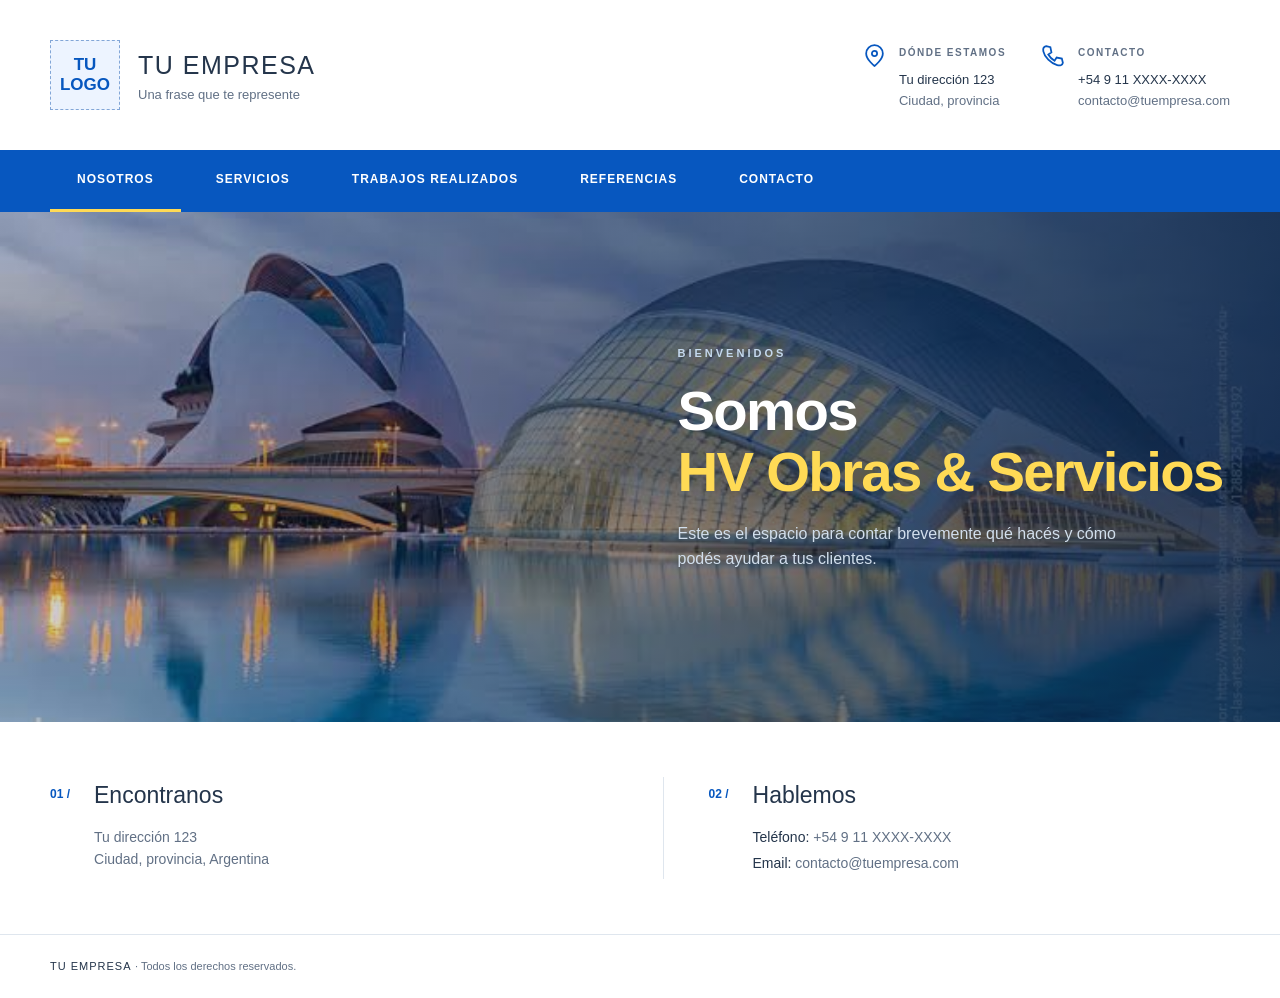
==== index.html @ d6c50a37 "Todos los html base, sin rellenar main" ====
<!DOCTYPE html>
<html lang="es">
<head>
  <meta charset="UTF-8">
  <meta name="viewport" content="width=device-width, initial-scale=1.0">
  <meta name="description" content="Conocé nuestra empresa y encontrá nuestros datos de contacto.">
  <title>HV Obras & Servicios</title>
  <link rel="stylesheet" href="styles.css">
</head>
<body>
  <a class="saltar" href="index.html">Ir al contenido</a>
  <header class="encabezado">
    <div class="contenedor encabezado-interior">
      <a class="marca" href="index.html" aria-label="Tu empresa, inicio">
        <!-- LOGO: reemplazá el siguiente span por:
        <img class="logo" src="imagenes/logo.png" alt="Nombre de tu empresa">
        -->
        <span class="logo-provisorio">TU<br>LOGO</span>
        <span class="marca-texto"><strong>TU EMPRESA</strong><span>Una frase que te represente</span></span>
      </a>

      <div class="datos-encabezado">
        <div class="dato">
          <svg class="icono" viewBox="0 0 24 24" fill="none" stroke="currentColor" stroke-width="1.7" aria-hidden="true"><path d="M20 10c0 6-8 12-8 12S4 16 4 10a8 8 0 1 1 16 0Z"/><circle cx="12" cy="10" r="2.5"/></svg>
          <!-- DIRECCIÓN: cambiá estos textos por tus datos. -->
          <div><span class="etiqueta">DÓNDE ESTAMOS</span><p>Tu dirección 123<br><span>Ciudad, provincia</span></p></div>
        </div>
        <div class="dato">
          <svg class="icono" viewBox="0 0 24 24" fill="none" stroke="currentColor" stroke-width="1.7" aria-hidden="true"><path d="m5 3 4 1 1 5-3 2a16 16 0 0 0 6 6l2-3 5 1 1 4c-1 5-9 2-14-3S0 4 5 3Z"/></svg>
          <!-- CONTACTO: textos provisorios; luego agregamos los enlaces reales. -->
          <div><span class="etiqueta">CONTACTO</span><p>+54 9 11 XXXX-XXXX<br><span>contacto@tuempresa.com</span></p></div>
        </div>
      </div>
    </div>
  </header>

  <nav class="navegacion" aria-label="Navegación principal">
  <div class="contenedor enlaces">
    <a href="index.html">Nosotros</a>
    <a href="servicios.html">Servicios</a>
    <a href="trabajos.html">Trabajos Realizados</a>
    <a href="referencias.html">Referencias</a>
    <a href="contacto.html">Contacto</a>
  </div>
</nav>

  <main>
    <!-- IMAGEN PRINCIPAL: se coloca desde .portada en styles.css. -->
    <section class="portada" id="inicio" aria-labelledby="titulo-principal">
      <div class="contenedor portada-interior">
        <div class="espacio-imagen" aria-label="Espacio reservado para la imagen principal">
          <svg viewBox="0 0 48 48" fill="none" stroke="currentColor" stroke-width="1.5" aria-hidden="true"><rect x="5" y="7" width="38" height="34" rx="3"/><circle cx="16" cy="18" r="4"/><path d="m6 35 12-11 9 8 7-7 9 10"/></svg>
          <span> <img src="../images/portada.jpg" alt="Imagen principal"></span>
        </div>
        <div class="presentacion">
          <p class="sobretitulo">BIENVENIDOS</p>
          <h1>Somos <span>HV Obras & Servicios</span></h1>
          <p>Este es el espacio para contar brevemente qué hacés y cómo podés ayudar a tus clientes.</p>
          
        </div>
      </div>
    </section>

    <section class="informacion contenedor" aria-label="Ubicación y contacto">
      <div class="bloque" id="ubicacion">
        <span class="numero" aria-hidden="true">01 /</span>
        <div><h2>Encontranos</h2><p>Tu dirección 123<br>Ciudad, provincia, Argentina</p></div>
      </div>
      <div class="bloque" id="contacto">
        <span class="numero" aria-hidden="true">02 /</span>
        <div><h2>Hablemos</h2><address><p><strong>Teléfono:</strong> +54 9 11 XXXX-XXXX</p><p><strong>Email:</strong> contacto@tuempresa.com</p></address></div>
      </div>
    </section>
  </main>
  <footer><div class="contenedor">TU EMPRESA <span>· Todos los derechos reservados.</span></div></footer>
</body>
</html>
---- styles.css ----
/* COLORES: podés cambiar la paleta desde estas variables. */
:root {
  --azul: #0757bf;
  --azul-oscuro: #10335c;
  --amarillo: #ffda55;
  --texto: #24354b;
  --secundario: #617085;
  --borde: #dfe6ee;
}
* { box-sizing: border-box; }
html { scroll-behavior: smooth; scroll-padding-top: 24px; }
body { margin: 0; font-family: Arial, Helvetica, sans-serif; color: var(--texto); background: #fff; line-height: 1.6; }
a { color: inherit; }
img { display: block; max-width: 100%; }
.contenedor { width: min(1180px, calc(100% - 64px)); margin-inline: auto; }
.saltar { position: absolute; left: 16px; top: -100px; z-index: 5; background: white; padding: 12px; }
.saltar:focus { top: 10px; }
a:focus-visible { outline: 3px solid #e8a900; outline-offset: 5px; }
.encabezado-interior { min-height: 150px; display: flex; align-items: center; justify-content: space-between; gap: 36px; padding-block: 28px; }
.marca { display: flex; align-items: center; gap: 18px; text-decoration: none; flex-shrink: 0; }
.logo-provisorio { display: grid; place-content: center; width: 70px; height: 70px; background: #edf4ff; border: 1px dashed #82a6d7; color: var(--azul); font-size: 17px; font-weight: 700; line-height: 1.15; text-align: center; }
.logo { width: 90px; max-height: 90px; object-fit: contain; }
.marca-texto { display: flex; flex-direction: column; }
.marca-texto strong { font-size: 25px; font-weight: 500; letter-spacing: 1.5px; }
.marca-texto > span { color: var(--secundario); font-size: 13px; }
.datos-encabezado { display: flex; gap: 35px; }
.dato { display: flex; gap: 12px; align-items: flex-start; }
.icono { width: 25px; height: 25px; flex-shrink: 0; color: var(--azul); margin-top: 5px; }
.etiqueta { font-size: 10px; font-weight: 700; letter-spacing: 1.5px; color: var(--secundario); }
.dato p { margin: 6px 0 0; font-size: 13px; }
.dato p span { color: var(--secundario); }
.navegacion { background: var(--azul); color: #fff; }
.enlaces { display: flex; gap: 8px; }
.enlaces a { padding: 20px 27px; text-decoration: none; text-transform: uppercase; font-weight: 700; letter-spacing: 1px; font-size: 12px; border-bottom: 3px solid transparent; }
.enlaces a:first-child { border-bottom-color: var(--amarillo); }
.enlaces a:hover { background: #ffffff15; border-bottom-color: var(--amarillo); }

/* IMAGEN PRINCIPAL:
   1. Creá una carpeta "imagenes" junto al HTML y al CSS.
   2. Guardá tu foto como "principal.jpg" dentro de esa carpeta.
   3. Reemplazá "background-image: none;" por:
      background-image: linear-gradient(90deg, rgba(10,35,66,.15), rgba(10,35,66,.82)), url("imagenes/principal.jpg");
   4. Cambiá display: flex por display: none en .espacio-imagen.
*/
.portada {
  background-color: #143e6b;
  background-image:
    linear-gradient(
      90deg,
      rgba(10, 35, 66, 0.15),
      rgba(10, 35, 66, 0.82)
    ),
    url("./imagenes/principal.jpg");
  background-size: cover;
  background-position: center;
  background-repeat: no-repeat;
  color: #fff;
}
.portada-interior { min-height: 510px; display: grid; grid-template-columns: 1fr 1fr; align-items: center; gap: 75px; padding-block: 65px; }
.espacio-imagen { display: none; }
.espacio-imagen svg { width: 60px; height: 60px; }
.presentacion { grid-column: 2; }
.sobretitulo { color: #c5d9ee; letter-spacing: 3px; font-size: 11px; font-weight: 700; }
h1 { margin: 18px 0; font-size: clamp(36px, 4.4vw, 60px); line-height: 1.08; letter-spacing: -1.7px; font-weight: 700; }
h1 span { display: block; color: var(--amarillo); }
.presentacion > p:not(.sobretitulo) { color: #d2dfed; font-size: 16px; max-width: 440px; margin-bottom: 28px; }
.boton { display: inline-flex; align-items: center; gap: 30px; padding: 13px 23px; background: var(--amarillo); color: #173452; font-weight: 700; font-size: 13px; text-decoration: none; }
.boton:hover { background: #ffe78f; }
.boton span { font-size: 22px; line-height: 1; }
.informacion { display: grid; grid-template-columns: 1fr 1fr; padding-block: 55px; gap: 45px; }
.bloque { display: flex; gap: 24px; min-width: 0; }
.bloque + .bloque { border-left: 1px solid var(--borde); padding-left: 45px; }
.numero { color: var(--azul); font-size: 12px; font-weight: 700; padding-top: 8px; }
h2 { margin: 0 0 12px; font-size: 23px; font-weight: 500; }
.bloque p { color: var(--secundario); font-size: 14px; margin: 4px 0; overflow-wrap: anywhere; }
address { font-style: normal; }
address strong { color: var(--texto); font-weight: 500; }
footer { border-top: 1px solid var(--borde); padding: 23px 0; font-size: 11px; letter-spacing: 1px; }
footer span { color: var(--secundario); letter-spacing: 0; }

/* TABLET */
@media (max-width: 1000px) {
  .encabezado-interior { flex-wrap: wrap; gap: 25px; }
  .datos-encabezado { flex-wrap: wrap; gap: 25px; }
  .portada-interior { gap: 35px; }
  .marca-texto strong { font-size: 23px; }
}
/* CELULAR */
@media (max-width: 640px) {
  .contenedor { width: calc(100% - 36px); }
  .encabezado-interior { padding-block: 24px; }
  .marca { gap: 13px; }
  .logo-provisorio { width: 60px; height: 60px; }
  .marca-texto strong { font-size: 21px; }
  .marca-texto > span { font-size: 12px; }
  .datos-encabezado { flex-direction: column; gap: 17px; width: 100%; padding-top: 20px; border-top: 1px solid var(--borde); }
  .enlaces { justify-content: space-between; gap: 0; }
  .enlaces a { padding: 18px 9px; font-size: 11px; }
  .portada-interior { min-height: 0; grid-template-columns: 1fr; gap: 30px; padding-block: 36px; }
  .espacio-imagen { min-height: 185px; }
  .presentacion { grid-column: 1; }
  h1 { font-size: 44px; }
  .informacion { grid-template-columns: 1fr; gap: 28px; padding-block: 35px; }
  .bloque + .bloque { border-left: 0; border-top: 1px solid var(--borde); padding-left: 0; padding-top: 28px; }
  footer span { display: block; }
}
@media (prefers-reduced-motion: reduce) { html { scroll-behavior: auto; } }
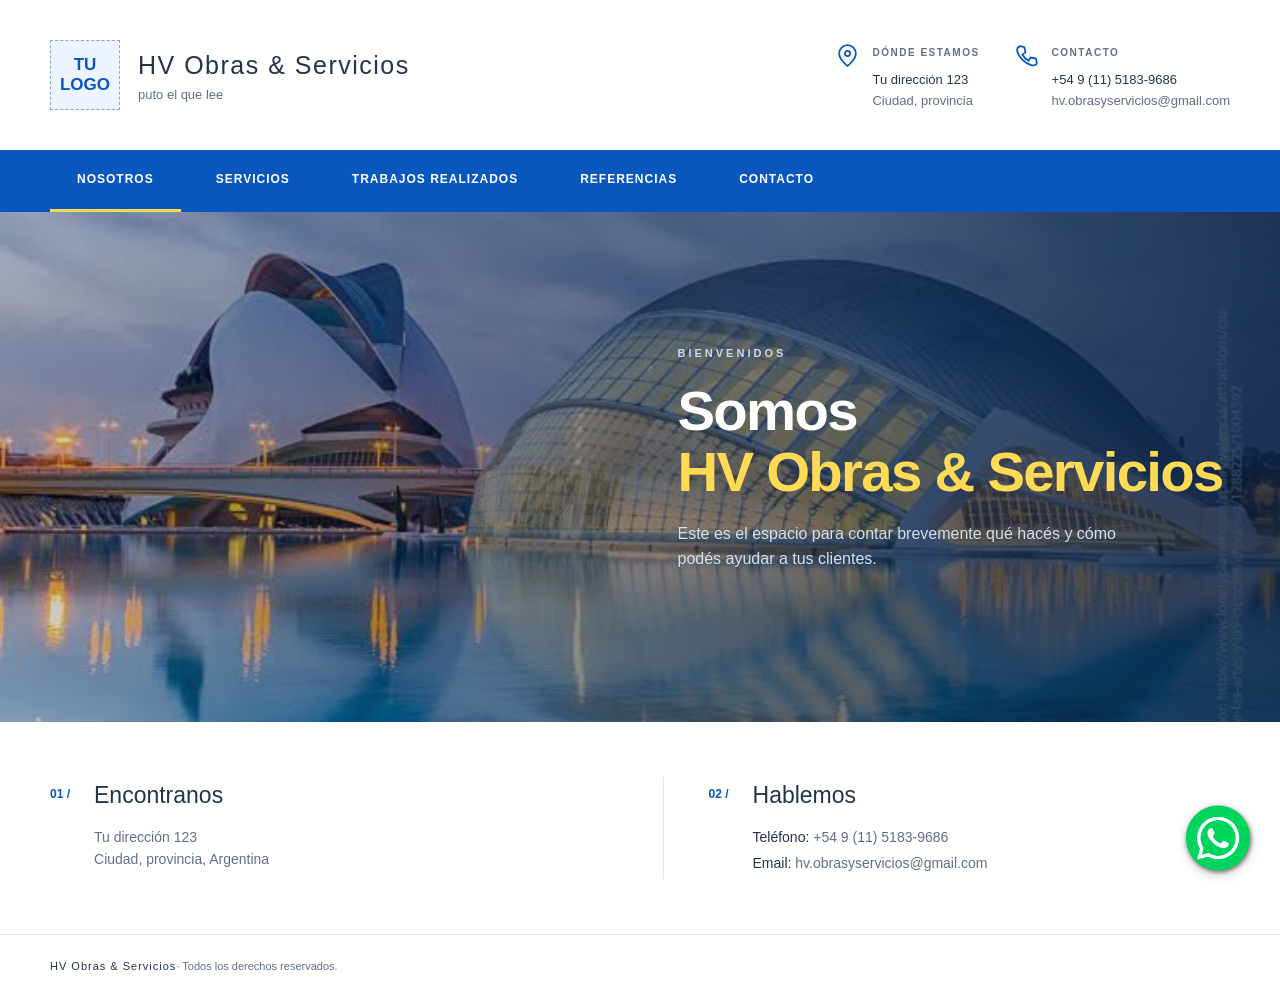
==== commit 141c1d50: "Actualizados los html con datos, y botón de wpp" ====
--- a/index.html
+++ b/index.html
@@ -7,6 +7,21 @@
   <title>HV Obras & Servicios</title>
   <link rel="stylesheet" href="styles.css">
 </head>
+<!-- Botón flotante de WhatsApp -->
+<a
+  class="boton-whatsapp"
+  href="https://wa.me/5491151839686"
+  target="_blank"
+  rel="noopener noreferrer"
+  aria-label="Contactanos por WhatsApp"
+>
+  <img
+    src="imagenes/wpp.png"
+    alt=""
+    width="52"
+    height="52"
+  >
+</a>
 <body>
   <a class="saltar" href="index.html">Ir al contenido</a>
   <header class="encabezado">
@@ -16,7 +31,7 @@
         <img class="logo" src="imagenes/logo.png" alt="Nombre de tu empresa">
         -->
         <span class="logo-provisorio">TU<br>LOGO</span>
-        <span class="marca-texto"><strong>TU EMPRESA</strong><span>Una frase que te represente</span></span>
+        <span class="marca-texto"><strong>HV Obras & Servicios</strong><span>puto el que lee</span></span>
       </a>
 
       <div class="datos-encabezado">
@@ -28,7 +43,7 @@
         <div class="dato">
           <svg class="icono" viewBox="0 0 24 24" fill="none" stroke="currentColor" stroke-width="1.7" aria-hidden="true"><path d="m5 3 4 1 1 5-3 2a16 16 0 0 0 6 6l2-3 5 1 1 4c-1 5-9 2-14-3S0 4 5 3Z"/></svg>
           <!-- CONTACTO: textos provisorios; luego agregamos los enlaces reales. -->
-          <div><span class="etiqueta">CONTACTO</span><p>+54 9 11 XXXX-XXXX<br><span>contacto@tuempresa.com</span></p></div>
+          <div><span class="etiqueta">CONTACTO</span><p>+54 9 (11) 5183-9686<br><span>hv.obrasyservicios@gmail.com</span></p></div>
         </div>
       </div>
     </div>
@@ -36,7 +51,7 @@
 
   <nav class="navegacion" aria-label="Navegación principal">
   <div class="contenedor enlaces">
-    <a href="index.html">Nosotros</a>
+    <a href="index.html" aria-current="page">Nosotros</a>
     <a href="servicios.html">Servicios</a>
     <a href="trabajos.html">Trabajos Realizados</a>
     <a href="referencias.html">Referencias</a>
@@ -68,10 +83,10 @@
       </div>
       <div class="bloque" id="contacto">
         <span class="numero" aria-hidden="true">02 /</span>
-        <div><h2>Hablemos</h2><address><p><strong>Teléfono:</strong> +54 9 11 XXXX-XXXX</p><p><strong>Email:</strong> contacto@tuempresa.com</p></address></div>
+        <div><h2>Hablemos</h2><address><p><strong>Teléfono:</strong> +54 9 (11) 5183-9686</p><p><strong>Email:</strong> hv.obrasyservicios@gmail.com</p></address></div>
       </div>
     </section>
   </main>
-  <footer><div class="contenedor">TU EMPRESA <span>· Todos los derechos reservados.</span></div></footer>
+  <footer><div class="contenedor">HV Obras & Servicios<span>· Todos los derechos reservados.</span></div></footer>
 </body>
 </html>
--- a/styles.css
+++ b/styles.css
@@ -32,7 +32,9 @@
 .navegacion { background: var(--azul); color: #fff; }
 .enlaces { display: flex; gap: 8px; }
 .enlaces a { padding: 20px 27px; text-decoration: none; text-transform: uppercase; font-weight: 700; letter-spacing: 1px; font-size: 12px; border-bottom: 3px solid transparent; }
-.enlaces a:first-child { border-bottom-color: var(--amarillo); }
+.enlaces a[aria-current="page"] {
+  border-bottom-color: var(--amarillo);
+}
 .enlaces a:hover { background: #ffffff15; border-bottom-color: var(--amarillo); }
 
 /* IMAGEN PRINCIPAL:
@@ -105,3 +107,63 @@
   footer span { display: block; }
 }
 @media (prefers-reduced-motion: reduce) { html { scroll-behavior: auto; } }
+
+/* WHATSAPP: posición fija en todas las páginas */
+.boton-whatsapp {
+  position: fixed;
+  right: 22px;
+  bottom: 22px;
+  right: calc(22px + env(safe-area-inset-right, 0px));
+  bottom: calc(22px + env(safe-area-inset-bottom, 0px));
+  z-index: 1000;
+
+  display: flex;
+  align-items: center;
+  justify-content: center;
+
+  width: 80px;
+  height: 80px;
+  border-radius: 50%;
+  text-decoration: none;
+
+  transition: transform 0.2s ease;
+}
+
+.boton-whatsapp img {
+  display: block;
+  width: 100%;
+  height: 100%;
+  object-fit: contain;
+  filter: drop-shadow(0 3px 5px rgba(0, 0, 0, 0.22));
+}
+
+/* Efecto solo en dispositivos con mouse */
+@media (hover: hover) {
+  .boton-whatsapp:hover {
+    transform: translateY(-3px);
+  }
+}
+
+.boton-whatsapp:focus-visible {
+  outline: 3px solid #0757bf;
+  outline-offset: 5px;
+}
+
+/* Celular */
+@media (max-width: 640px) {
+  .boton-whatsapp {
+    width: 60px;
+    height: 60px;
+
+    right: 16px;
+    bottom: 16px;
+    right: calc(16px + env(safe-area-inset-right, 0px));
+    bottom: calc(16px + env(safe-area-inset-bottom, 0px));
+  }
+}
+
+@media (prefers-reduced-motion: reduce) {
+  .boton-whatsapp {
+    transition: none;
+  }
+}
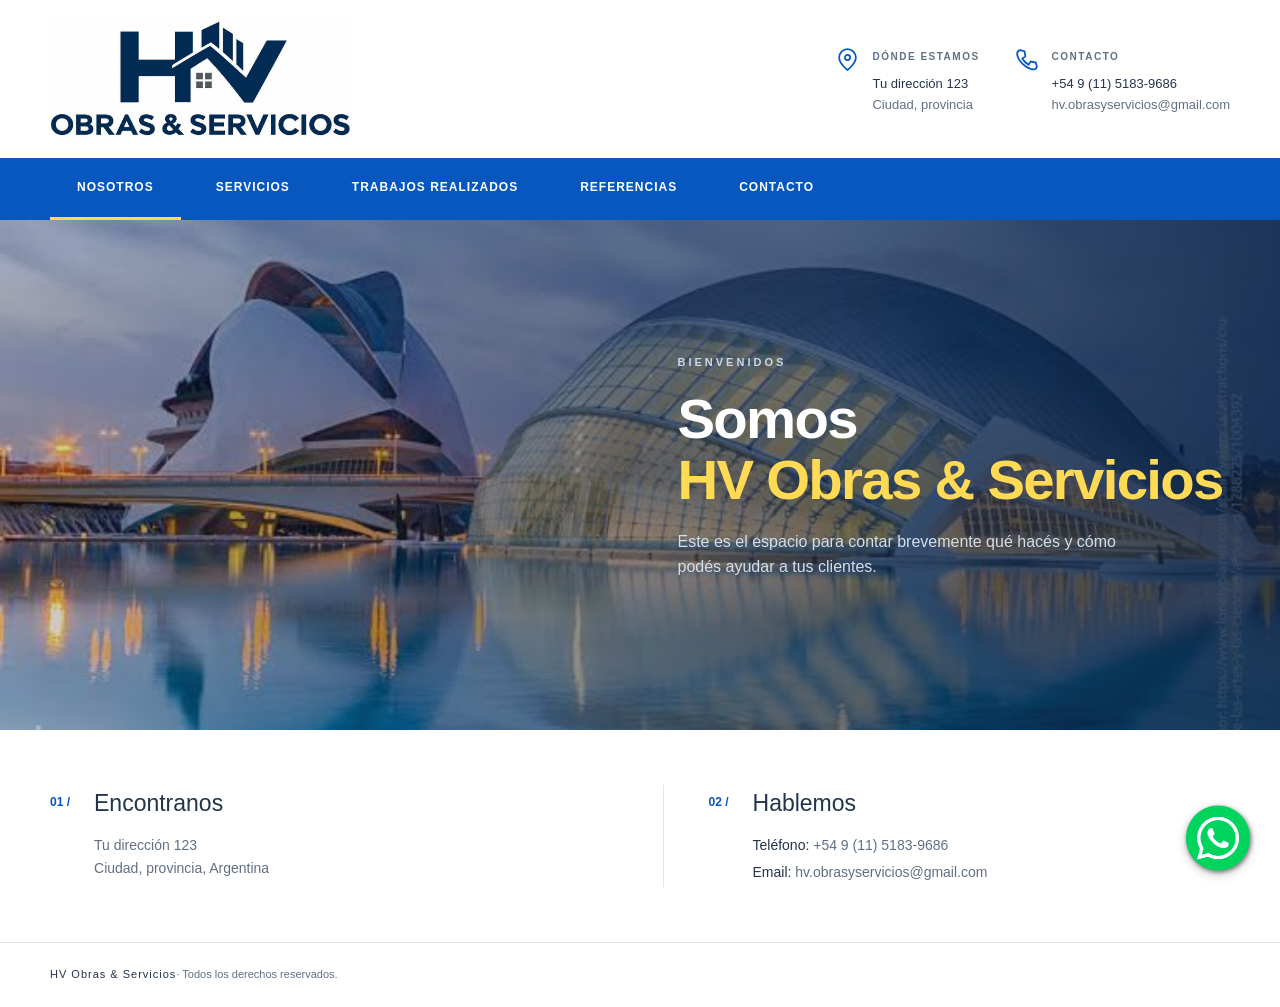
==== commit 6e96c4cd: "Modificado el logo, siguiente: relleno índices" ====
--- a/index.html
+++ b/index.html
@@ -7,7 +7,9 @@
   <title>HV Obras & Servicios</title>
   <link rel="stylesheet" href="styles.css">
 </head>
-<!-- Botón flotante de WhatsApp -->
+
+<body>
+  <!-- Botón flotante de WhatsApp -->
 <a
   class="boton-whatsapp"
   href="https://wa.me/5491151839686"
@@ -22,16 +24,12 @@
     height="52"
   >
 </a>
-<body>
   <a class="saltar" href="index.html">Ir al contenido</a>
   <header class="encabezado">
     <div class="contenedor encabezado-interior">
       <a class="marca" href="index.html" aria-label="Tu empresa, inicio">
-        <!-- LOGO: reemplazá el siguiente span por:
+        
         <img class="logo" src="imagenes/logo.png" alt="Nombre de tu empresa">
-        -->
-        <span class="logo-provisorio">TU<br>LOGO</span>
-        <span class="marca-texto"><strong>HV Obras & Servicios</strong><span>puto el que lee</span></span>
       </a>
 
       <div class="datos-encabezado">
--- a/styles.css
+++ b/styles.css
@@ -16,10 +16,23 @@
 .saltar { position: absolute; left: 16px; top: -100px; z-index: 5; background: white; padding: 12px; }
 .saltar:focus { top: 10px; }
 a:focus-visible { outline: 3px solid #e8a900; outline-offset: 5px; }
-.encabezado-interior { min-height: 150px; display: flex; align-items: center; justify-content: space-between; gap: 36px; padding-block: 28px; }
+.encabezado-interior {
+  display: flex;
+  align-items: center;
+  justify-content: space-between;
+  gap: 36px;
+  min-height: 0;
+  padding-block: 20px;
+}
 .marca { display: flex; align-items: center; gap: 18px; text-decoration: none; flex-shrink: 0; }
 .logo-provisorio { display: grid; place-content: center; width: 70px; height: 70px; background: #edf4ff; border: 1px dashed #82a6d7; color: var(--azul); font-size: 17px; font-weight: 700; line-height: 1.15; text-align: center; }
-.logo { width: 90px; max-height: 90px; object-fit: contain; }
+.logo {
+  display: block;
+  width: 300px;
+  max-width: 100%;
+  height: auto;
+  max-height: none;
+}
 .marca-texto { display: flex; flex-direction: column; }
 .marca-texto strong { font-size: 25px; font-weight: 500; letter-spacing: 1.5px; }
 .marca-texto > span { color: var(--secundario); font-size: 13px; }
@@ -90,12 +103,30 @@
 /* CELULAR */
 @media (max-width: 640px) {
   .contenedor { width: calc(100% - 36px); }
-  .encabezado-interior { padding-block: 24px; }
-  .marca { gap: 13px; }
-  .logo-provisorio { width: 60px; height: 60px; }
+  .encabezado-interior {
+  flex-direction: column;
+  align-items: stretch;
+  gap: 12px;
+  padding-block: 6px 14px;
+}
+
+.marca {
+  align-self: center;
+  max-width: 100%;
+}
+
+.logo {
+  width: 220px;
+}
   .marca-texto strong { font-size: 21px; }
   .marca-texto > span { font-size: 12px; }
-  .datos-encabezado { flex-direction: column; gap: 17px; width: 100%; padding-top: 20px; border-top: 1px solid var(--borde); }
+  .datos-encabezado {
+  flex-direction: column;
+  gap: 12px;
+  width: 100%;
+  padding-top: 12px;
+  border-top: 1px solid var(--borde);
+}
   .enlaces { justify-content: space-between; gap: 0; }
   .enlaces a { padding: 18px 9px; font-size: 11px; }
   .portada-interior { min-height: 0; grid-template-columns: 1fr; gap: 30px; padding-block: 36px; }
@@ -167,3 +198,59 @@
     transition: none;
   }
 }
+
+/* Ajustes para celular */
+@media (max-width: 640px) {
+  .encabezado-interior,
+  .datos-encabezado,
+  .marca {
+    min-width: 0;
+    max-width: 100%;
+  }
+
+  .marca {
+    flex-shrink: 1;
+  }
+
+  .marca-texto,
+  .dato > div {
+    min-width: 0;
+    overflow-wrap: anywhere;
+  }
+
+  /* Las cinco opciones se acomodan en varias filas */
+  .navegacion .enlaces {
+    display: flex;
+    flex-wrap: wrap;
+    justify-content: center;
+    gap: 0;
+  }
+
+  .navegacion .enlaces a {
+    padding: 14px 12px;
+    white-space: normal;
+    text-align: center;
+    max-width: 100%;
+  }
+
+  .portada-interior {
+    grid-template-columns: minmax(0, 1fr);
+  }
+
+  .presentacion {
+    min-width: 0;
+    overflow-wrap: anywhere;
+  }
+
+  /* WhatsApp fijo dentro de la pantalla */
+  .boton-whatsapp {
+    position: fixed;
+    left: auto;
+    top: auto;
+    right: 16px;
+    bottom: 16px;
+    width: 54px;
+    height: 54px;
+    z-index: 1000;
+  }
+}
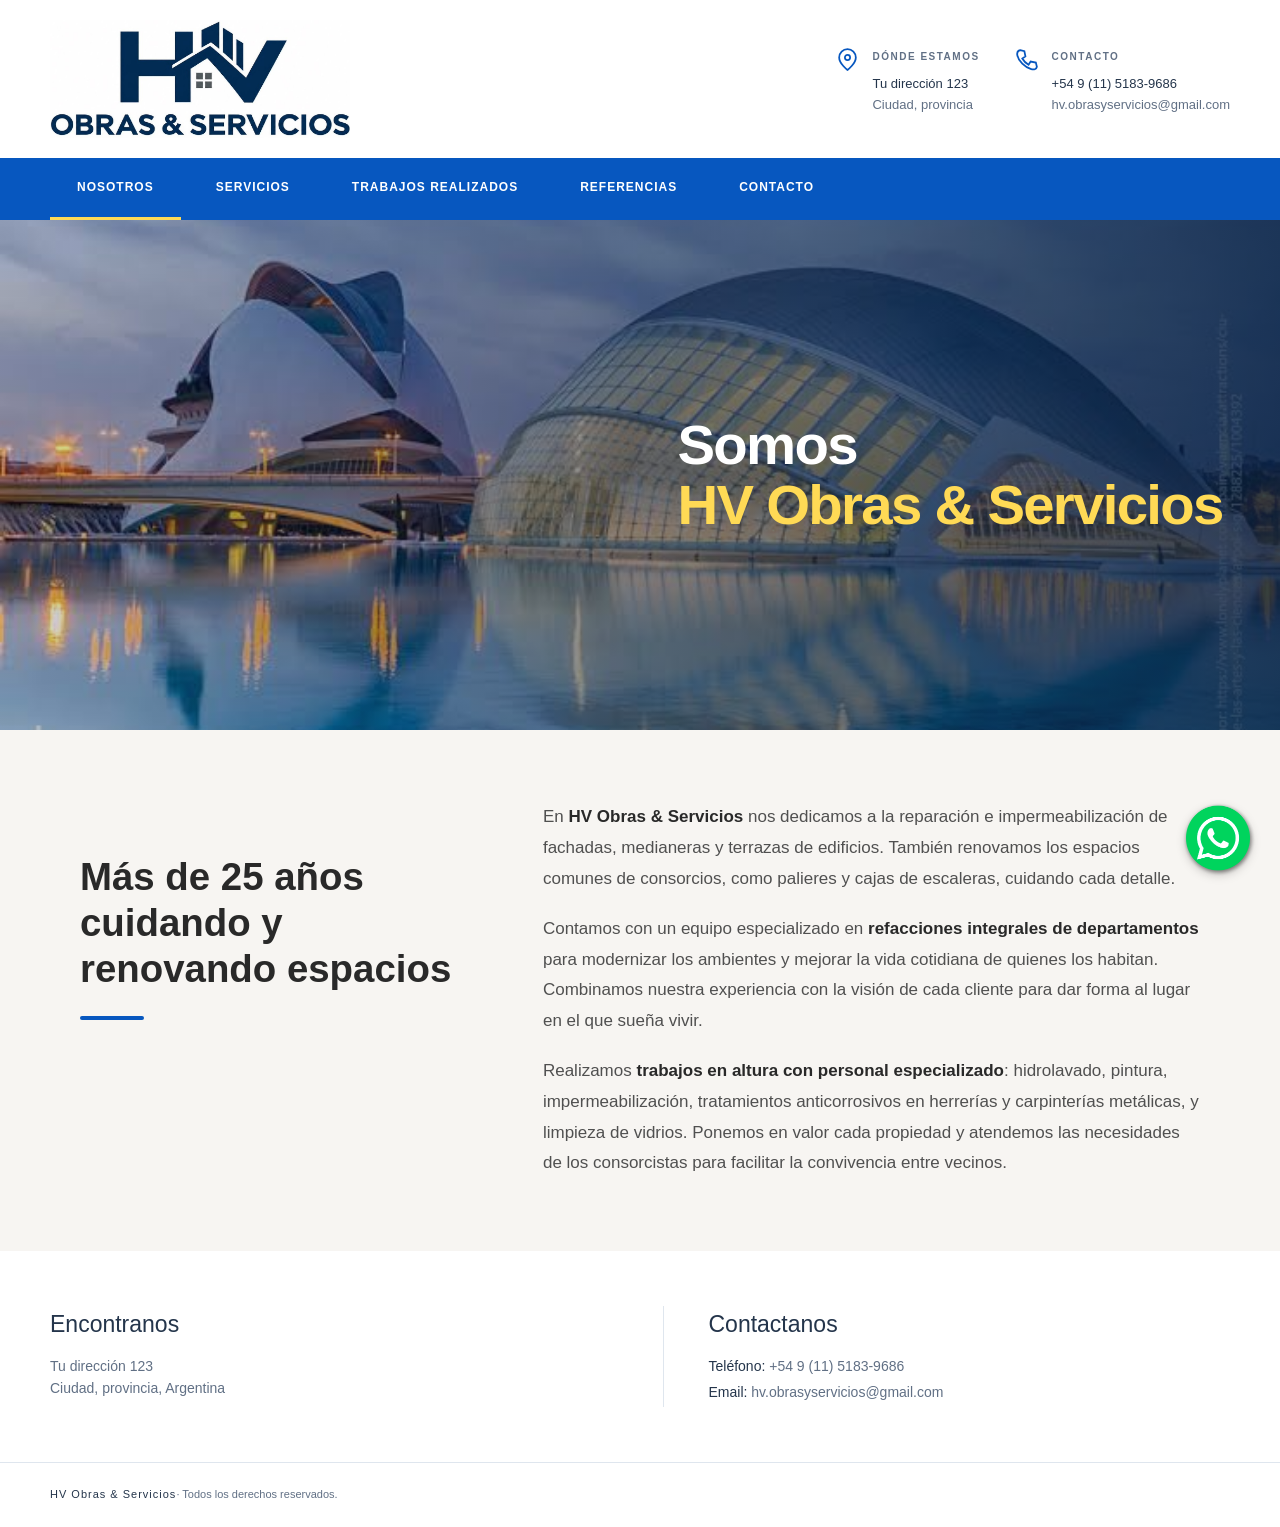
==== commit 28ab091e: "Indices completos, siguiente: crear mail para configurar php" ====
--- a/index.html
+++ b/index.html
@@ -66,24 +66,67 @@
           <span> <img src="../images/portada.jpg" alt="Imagen principal"></span>
         </div>
         <div class="presentacion">
-          <p class="sobretitulo">BIENVENIDOS</p>
+          
           <h1>Somos <span>HV Obras & Servicios</span></h1>
-          <p>Este es el espacio para contar brevemente qué hacés y cómo podés ayudar a tus clientes.</p>
+          
           
         </div>
       </div>
     </section>
+    <section class="hv-presentacion" aria-labelledby="hv-presentacion-titulo">
+  <div class="hv-presentacion-contenedor">
+
+    <div class="hv-presentacion-encabezado">
+      <br> <br>
+
+      <h2 id="hv-presentacion-titulo">
+        Más de 25 años cuidando y renovando espacios
+      </h2>
+
+      <div class="hv-presentacion-linea" aria-hidden="true"></div>
+    </div>
+
+    <div class="hv-presentacion-texto">
+      <p>
+        En <strong>HV Obras &amp; Servicios</strong> nos dedicamos a la
+        reparación e impermeabilización de fachadas, medianeras y
+        terrazas de edificios. También renovamos los espacios comunes
+        de consorcios, como palieres y cajas de escaleras, cuidando
+        cada detalle.
+      </p>
+
+      <p>
+        Contamos con un equipo especializado en
+        <strong>refacciones integrales de departamentos</strong> para
+        modernizar los ambientes y mejorar la vida cotidiana de quienes
+        los habitan. Combinamos nuestra experiencia con la visión de
+        cada cliente para dar forma al lugar en el que sueña vivir.
+      </p>
+
+      <p>
+        Realizamos <strong>trabajos en altura con personal especializado</strong>:
+        hidrolavado, pintura, impermeabilización, tratamientos
+        anticorrosivos en herrerías y carpinterías metálicas, y limpieza
+        de vidrios. Ponemos en valor cada propiedad y atendemos las
+        necesidades de los consorcistas para facilitar la convivencia
+        entre vecinos.
+      </p>
+    </div>
+
+  </div>
+</section>
 
     <section class="informacion contenedor" aria-label="Ubicación y contacto">
       <div class="bloque" id="ubicacion">
-        <span class="numero" aria-hidden="true">01 /</span>
+        
         <div><h2>Encontranos</h2><p>Tu dirección 123<br>Ciudad, provincia, Argentina</p></div>
       </div>
       <div class="bloque" id="contacto">
-        <span class="numero" aria-hidden="true">02 /</span>
-        <div><h2>Hablemos</h2><address><p><strong>Teléfono:</strong> +54 9 (11) 5183-9686</p><p><strong>Email:</strong> hv.obrasyservicios@gmail.com</p></address></div>
+        
+        <div><h2>Contactanos</h2><address><p><strong>Teléfono:</strong> +54 9 (11) 5183-9686</p><p><strong>Email:</strong> hv.obrasyservicios@gmail.com</p></address></div>
       </div>
     </section>
+    
   </main>
   <footer><div class="contenedor">HV Obras & Servicios<span>· Todos los derechos reservados.</span></div></footer>
 </body>
--- a/styles.css
+++ b/styles.css
@@ -75,7 +75,6 @@
 .espacio-imagen { display: none; }
 .espacio-imagen svg { width: 60px; height: 60px; }
 .presentacion { grid-column: 2; }
-.sobretitulo { color: #c5d9ee; letter-spacing: 3px; font-size: 11px; font-weight: 700; }
 h1 { margin: 18px 0; font-size: clamp(36px, 4.4vw, 60px); line-height: 1.08; letter-spacing: -1.7px; font-weight: 700; }
 h1 span { display: block; color: var(--amarillo); }
 .presentacion > p:not(.sobretitulo) { color: #d2dfed; font-size: 16px; max-width: 440px; margin-bottom: 28px; }
@@ -253,4 +252,607 @@
     height: 54px;
     z-index: 1000;
   }
+}
+/* Presentación de HV Obras & Servicios */
+.hv-presentacion {
+  --hv-acento: #0757bf;
+  padding: 72px 24px;
+  background-color: #f7f5f2;
+  color: #292929;
+}
+
+.hv-presentacion,
+.hv-presentacion * {
+  box-sizing: border-box;
+}
+
+.hv-presentacion-contenedor {
+  width: 100%;
+  max-width: 1120px;
+  margin: 0 auto;
+  display: grid;
+  grid-template-columns: minmax(0, 0.85fr) minmax(0, 1.4fr);
+  gap: 64px;
+  align-items: start;
+}
+
+.hv-presentacion-etiqueta {
+  display: block;
+  margin-bottom: 16px;
+  color: var(--hv-acento);
+  font-size: 13px;
+  font-weight: 700;
+  letter-spacing: 2px;
+}
+
+.hv-presentacion-encabezado h2 {
+  margin: 0;
+  color: #292929;
+  font-size: clamp(28px, 3vw, 40px);
+  font-weight: 700;
+  line-height: 1.2;
+  text-align: left;
+}
+
+.hv-presentacion-linea {
+  width: 64px;
+  height: 4px;
+  margin-top: 24px;
+  border-radius: 4px;
+  background-color: var(--hv-acento);
+}
+
+.hv-presentacion-texto p {
+  margin: 0 0 20px;
+  color: #505050;
+  font-size: 17px;
+  line-height: 1.8;
+  text-align: left;
+}
+
+.hv-presentacion-texto p:last-child {
+  margin-bottom: 0;
+}
+
+.hv-presentacion-texto strong {
+  color: #292929;
+  font-weight: 700;
+}
+
+/* Celulares y tablets */
+@media (max-width: 768px) {
+  .hv-presentacion {
+    padding: 44px 20px;
+  }
+
+  .hv-presentacion-contenedor {
+    grid-template-columns: 1fr;
+    gap: 28px;
+  }
+
+  .hv-presentacion-texto p {
+    font-size: 16px;
+    line-height: 1.75;
+  }
+}
+
+/* Seguridad y respaldo */
+.hv-seguridad {
+  --hv-acento: #0757bf;
+  padding: 72px 24px;
+  background-color: #ffffff;
+  color: #292929;
+}
+
+.hv-seguridad,
+.hv-seguridad * {
+  box-sizing: border-box;
+}
+
+.hv-seguridad-contenedor {
+  width: 100%;
+  max-width: 1120px;
+  margin: 0 auto;
+}
+
+.hv-seguridad-encabezado {
+  max-width: 680px;
+  margin: 0 auto 36px;
+  text-align: center;
+}
+
+.hv-seguridad-etiqueta {
+  display: block;
+  margin-bottom: 16px;
+  color: var(--hv-acento);
+  font-size: 13px;
+  font-weight: 700;
+  letter-spacing: 2px;
+}
+
+.hv-seguridad-encabezado h2 {
+  margin: 0 0 16px;
+  color: #292929;
+  font-size: clamp(28px, 3vw, 40px);
+  line-height: 1.2;
+}
+
+.hv-seguridad-encabezado p {
+  margin: 0;
+  color: #505050;
+  font-size: 17px;
+  line-height: 1.7;
+}
+
+.hv-seguridad-lista {
+  display: grid;
+  grid-template-columns: repeat(6, minmax(0, 1fr));
+  gap: 20px;
+  margin: 0;
+  padding: 0;
+  list-style: none;
+}
+
+.hv-seguridad-lista > li {
+  grid-column: span 2;
+  display: flex;
+  align-items: flex-start;
+  gap: 14px;
+  margin: 0;
+  padding: 26px;
+  background-color: #f7f5f2;
+  border: 1px solid #e8e2dd;
+  border-radius: 12px;
+}
+
+/* Centra las dos tarjetas de la segunda fila */
+.hv-seguridad-lista > li:nth-child(4) {
+  grid-column: 2 / span 2;
+}
+
+.hv-seguridad-icono {
+  display: flex;
+  align-items: center;
+  justify-content: center;
+  flex-shrink: 0;
+  width: 32px;
+  height: 32px;
+  border-radius: 50%;
+  background-color: var(--hv-acento);
+  color: #f4f8f5;
+  font-size: 18px;
+  font-weight: 700;
+}
+
+.hv-seguridad-lista h3 {
+  margin: 3px 0 8px;
+  color: #292929;
+  font-size: 18px;
+  line-height: 1.35;
+}
+
+.hv-seguridad-lista p {
+  margin: 0;
+  color: #505050;
+  font-size: 15px;
+  line-height: 1.65;
+}
+
+/* Tablets */
+@media (max-width: 900px) {
+  .hv-seguridad-lista {
+    grid-template-columns: repeat(2, minmax(0, 1fr));
+  }
+
+  .hv-seguridad-lista > li,
+  .hv-seguridad-lista > li:nth-child(4) {
+    grid-column: auto;
+  }
+}
+
+/* Celulares */
+@media (max-width: 600px) {
+  .hv-seguridad {
+    padding: 44px 20px;
+  }
+
+  .hv-seguridad-encabezado {
+    margin-bottom: 28px;
+  }
+
+  .hv-seguridad-encabezado p {
+    font-size: 16px;
+  }
+
+  .hv-seguridad-lista {
+    grid-template-columns: 1fr;
+    gap: 14px;
+  }
+
+  .hv-seguridad-lista > li {
+    padding: 22px;
+  }
+}
+
+/* Referencias */
+.hv-referencias {
+  --hv-acento: #0757bf;
+  padding: 72px 24px;
+  background-color: #ffffff;
+  color: #292929;
+}
+
+.hv-referencias,
+.hv-referencias * {
+  box-sizing: border-box;
+}
+
+.hv-referencias-contenedor {
+  width: 100%;
+  max-width: 1120px;
+  margin: 0 auto;
+}
+
+.hv-referencias-encabezado {
+  max-width: 720px;
+  margin: 0 auto 36px;
+  text-align: center;
+}
+
+.hv-referencias-etiqueta {
+  display: block;
+  margin-bottom: 16px;
+  color: var(--hv-acento);
+  font-size: 13px;
+  font-weight: 700;
+  letter-spacing: 2px;
+}
+
+.hv-referencias-encabezado h2 {
+  margin: 0 0 16px;
+  color: #292929;
+  font-size: clamp(28px, 3vw, 40px);
+  line-height: 1.2;
+}
+
+.hv-referencias-encabezado p {
+  margin: 0;
+  color: #505050;
+  font-size: 17px;
+  line-height: 1.7;
+}
+
+.hv-referencias-lista {
+  display: grid;
+  grid-template-columns: repeat(3, minmax(0, 1fr));
+  gap: 20px;
+  margin: 0;
+  padding: 0;
+  list-style: none;
+}
+
+.hv-referencias-lista > li {
+  min-width: 0;
+  margin: 0;
+  padding: 26px;
+  background-color: #f7f5f2;
+  border: 1px solid #e8e2dd;
+  border-top: 3px solid var(--hv-acento);
+  border-radius: 12px;
+}
+
+.hv-referencias-lista h3 {
+  margin: 0 0 12px;
+  color: #292929;
+  font-size: 19px;
+  line-height: 1.4;
+}
+
+.hv-referencias-lista p {
+  margin: 0 0 12px;
+  color: #505050;
+  font-size: 15px;
+  line-height: 1.65;
+}
+
+.hv-referencias-lista a {
+  display: block;
+  width: fit-content;
+  max-width: 100%;
+  padding: 6px 0;
+  color: var(--hv-acento);
+  font-size: 17px;
+  font-weight: 600;
+  line-height: 1.5;
+  text-decoration: none;
+  overflow-wrap: anywhere;
+}
+
+.hv-referencias-lista a:hover {
+  text-decoration: underline;
+}
+
+.hv-referencias-lista a:focus-visible {
+  outline: 2px solid var(--hv-acento);
+  outline-offset: 4px;
+  border-radius: 2px;
+}
+
+/* INTA ocupa una fila completa */
+.hv-referencias-lista > .hv-referencias-destacada {
+  grid-column: 1 / -1;
+  background-color: #f0f0ff;
+}
+
+.hv-referencias-destacada h3 {
+  color: var(--hv-acento);
+  font-size: 26px;
+}
+
+.hv-referencias-inscripcion {
+  display: inline-block;
+  color: #505050;
+  font-size: 14px;
+  line-height: 1.6;
+}
+
+/* Tablets */
+@media (max-width: 900px) {
+  .hv-referencias-lista {
+    grid-template-columns: repeat(2, minmax(0, 1fr));
+  }
+}
+
+/* Celulares */
+@media (max-width: 600px) {
+  .hv-referencias {
+    padding: 44px 20px;
+  }
+
+  .hv-referencias-encabezado {
+    margin-bottom: 28px;
+  }
+
+  .hv-referencias-encabezado p {
+    font-size: 16px;
+  }
+
+  .hv-referencias-lista {
+    grid-template-columns: 1fr;
+    gap: 14px;
+  }
+
+  .hv-referencias-lista > li {
+    padding: 22px;
+  }
+}
+
+/* Contacto de HV */
+.hv-contacto {
+  --hv-acento: #0757bf;
+  padding: 64px 24px;
+  background-color: #f5f7fa;
+  color: #292929;
+}
+
+.hv-contacto,
+.hv-contacto * {
+  box-sizing: border-box;
+}
+
+.hv-contacto-contenedor {
+  width: 100%;
+  max-width: 1120px;
+  margin: 0 auto;
+}
+
+.hv-contacto-encabezado {
+  max-width: 720px;
+  margin: 0 auto 36px;
+  text-align: center;
+}
+
+.hv-contacto-etiqueta {
+  display: block;
+  margin-bottom: 16px;
+  color: var(--hv-acento);
+  font-size: 13px;
+  font-weight: 700;
+  letter-spacing: 2px;
+}
+
+.hv-contacto-encabezado h1 {
+  margin: 0 0 16px;
+  color: #292929;
+  font-size: clamp(28px, 3vw, 40px);
+  line-height: 1.2;
+}
+
+.hv-contacto-encabezado p {
+  margin: 0;
+  color: #505050;
+  font-size: 17px;
+  line-height: 1.7;
+}
+
+.hv-contacto-tarjeta {
+  display: grid;
+  grid-template-columns: minmax(0, 0.85fr) minmax(0, 1.15fr);
+  gap: 32px;
+  padding: 40px;
+  border: 1px solid #e1e7ef;
+  border-radius: 22px;
+  background-color: #ffffff;
+  box-shadow: 0 12px 36px rgb(0 0 0 / 6%);
+}
+
+.hv-contacto-datos {
+  display: flex;
+  flex-direction: column;
+  gap: 18px;
+  min-width: 0;
+}
+
+.hv-contacto-dato {
+  padding: 24px;
+  border: 1px solid #e1e7ef;
+  border-left: 4px solid var(--hv-acento);
+  border-radius: 14px;
+  background-color: #ffffff;
+  box-shadow: 0 6px 20px rgb(0 0 0 / 4%);
+}
+
+.hv-contacto-dato h2 {
+  margin: 0 0 10px;
+  color: #505050;
+  font-size: 13px;
+  font-weight: 600;
+  line-height: 1.4;
+  letter-spacing: 1px;
+  text-transform: uppercase;
+}
+
+.hv-contacto-dato a {
+  color: var(--hv-acento);
+  font-size: 17px;
+  font-weight: 700;
+  line-height: 1.6;
+  text-decoration: none;
+  overflow-wrap: anywhere;
+}
+
+.hv-contacto-dato a:hover {
+  text-decoration: underline;
+}
+
+.hv-contacto-dato p {
+  margin: 0;
+  color: #505050;
+  font-size: 16px;
+  line-height: 1.6;
+}
+
+.hv-contacto-formulario {
+  min-width: 0;
+}
+
+.hv-contacto-form {
+  display: grid;
+  gap: 18px;
+}
+
+.hv-contacto-campo label {
+  display: block;
+  margin-bottom: 8px;
+  color: #292929;
+  font-size: 14px;
+  font-weight: 600;
+}
+
+.hv-contacto-campo input,
+.hv-contacto-campo textarea {
+  display: block;
+  width: 100%;
+  padding: 15px 16px;
+  border: 1px solid #cbd5e1;
+  border-radius: 12px;
+  background-color: #ffffff;
+  color: #292929;
+  font: inherit;
+  font-size: 16px;
+  line-height: 1.5;
+}
+
+.hv-contacto-campo input::placeholder,
+.hv-contacto-campo textarea::placeholder {
+  color: #687385;
+  opacity: 1;
+}
+
+.hv-contacto-campo textarea {
+  min-height: 170px;
+  resize: vertical;
+}
+
+.hv-contacto-campo input:focus,
+.hv-contacto-campo textarea:focus {
+  border-color: var(--hv-acento);
+  outline: 2px solid var(--hv-acento);
+  outline-offset: 2px;
+}
+
+.hv-contacto-boton {
+  justify-self: start;
+  padding: 15px 28px;
+  border: 0;
+  border-radius: 28px;
+  background-color: var(--hv-acento);
+  color: #ffffff;
+  font: inherit;
+  font-size: 15px;
+  font-weight: 700;
+  cursor: pointer;
+}
+
+.hv-contacto-boton:hover:not(:disabled) {
+  box-shadow: 0 6px 18px rgb(7 87 191 / 25%);
+}
+
+.hv-contacto-boton:disabled {
+  cursor: not-allowed;
+  opacity: 0.65;
+}
+
+.hv-contacto-boton:focus-visible,
+.hv-contacto-dato a:focus-visible {
+  outline: 2px solid var(--hv-acento);
+  outline-offset: 4px;
+}
+
+.hv-contacto-aviso {
+  margin: 0;
+  color: #505050;
+  font-size: 14px;
+  line-height: 1.6;
+}
+
+.hv-contacto-trampa,
+.hv-contacto-alerta:empty {
+  display: none;
+}
+
+.hv-contacto-alerta:not(:empty) {
+  margin-bottom: 18px;
+  padding: 14px 16px;
+  border: 1px solid var(--hv-acento);
+  border-radius: 12px;
+  color: #292929;
+  line-height: 1.6;
+}
+
+/* Tablets y celulares */
+@media (max-width: 800px) {
+  .hv-contacto-tarjeta {
+    grid-template-columns: 1fr;
+    padding: 28px;
+  }
+}
+
+@media (max-width: 480px) {
+  .hv-contacto {
+    padding: 44px 16px;
+  }
+
+  .hv-contacto-tarjeta {
+    padding: 20px;
+    gap: 28px;
+  }
+
+  .hv-contacto-dato {
+    padding: 20px;
+  }
+
+  .hv-contacto-boton {
+    width: 100%;
+  }
 }
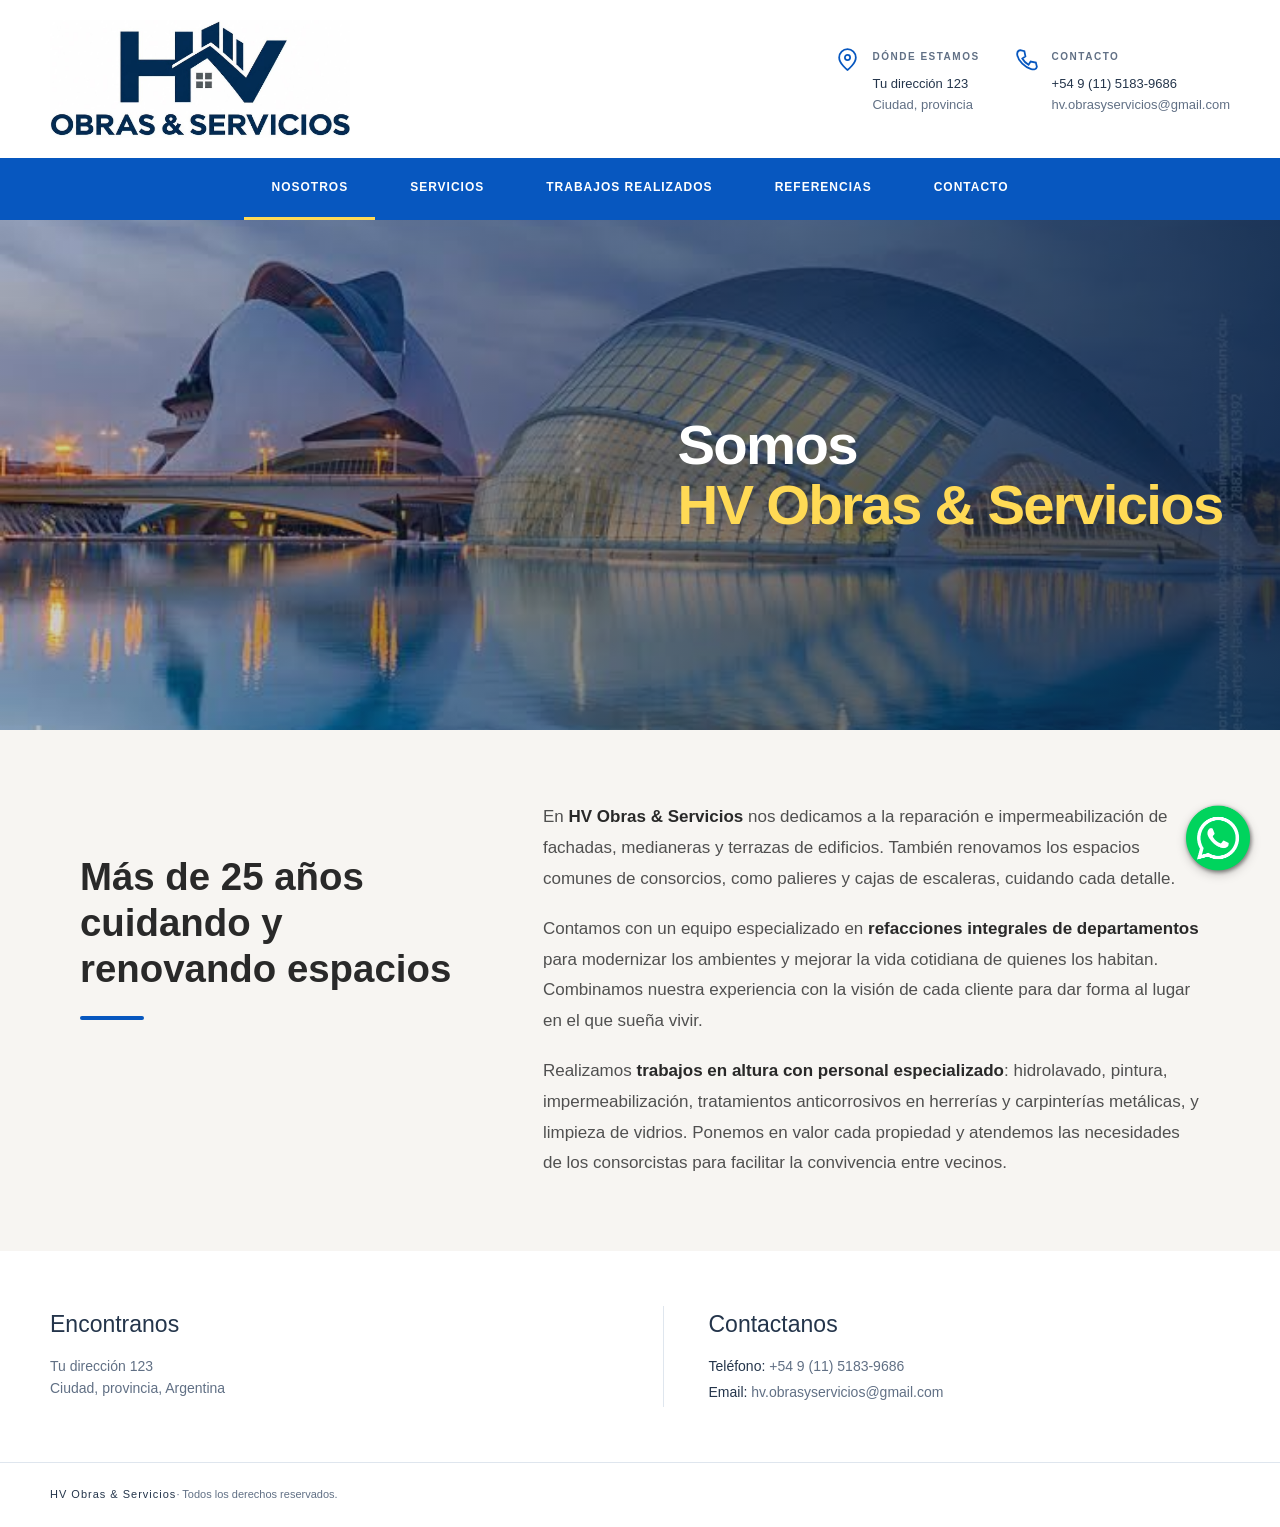
==== commit 49581216: "Flechita azul al nav. siguiente: Cuestiones Estéticas." ====
--- a/index.html
+++ b/index.html
@@ -1,53 +1,95 @@
-<!DOCTYPE html>
+<!doctype html>
 <html lang="es">
-<head>
-  <meta charset="UTF-8">
-  <meta name="viewport" content="width=device-width, initial-scale=1.0">
-  <meta name="description" content="Conocé nuestra empresa y encontrá nuestros datos de contacto.">
-  <title>HV Obras & Servicios</title>
-  <link rel="stylesheet" href="styles.css">
-</head>
+  <head>
+    <meta charset="UTF-8" />
+    <meta name="viewport" content="width=device-width, initial-scale=1.0" />
+    <meta
+      name="description"
+      content="Conocé nuestra empresa y encontrá nuestros datos de contacto."
+    />
+    <title>HV Obras & Servicios</title>
+    <link rel="stylesheet" href="styles.css" />
+    <script src="script.js" defer></script>
+  </head>
 
-<body>
-  <!-- Botón flotante de WhatsApp -->
-<a
-  class="boton-whatsapp"
-  href="https://wa.me/5491151839686"
-  target="_blank"
-  rel="noopener noreferrer"
-  aria-label="Contactanos por WhatsApp"
->
-  <img
-    src="imagenes/wpp.png"
-    alt=""
-    width="52"
-    height="52"
-  >
-</a>
-  <a class="saltar" href="index.html">Ir al contenido</a>
-  <header class="encabezado">
-    <div class="contenedor encabezado-interior">
-      <a class="marca" href="index.html" aria-label="Tu empresa, inicio">
-        
-        <img class="logo" src="imagenes/logo.png" alt="Nombre de tu empresa">
-      </a>
+  <body>
+    <!-- Botón flotante de WhatsApp -->
+    <a
+      class="boton-whatsapp"
+      href="https://wa.me/5491151839686"
+      target="_blank"
+      rel="noopener noreferrer"
+      aria-label="Contactanos por WhatsApp"
+    >
+      <img src="imagenes/wpp.png" alt="" width="52" height="52" />
+    </a>
+    <a class="saltar" href="#inicio">Ir al contenido</a>
+    <header class="encabezado">
+      <div class="contenedor encabezado-interior">
+        <a
+          class="marca"
+          href="index.html"
+          aria-label="HV Obras &amp; Servicios, inicio"
+        >
+          <img
+            class="logo"
+            src="imagenes/logo.png"
+            alt="HV Obras &amp; Servicios"
+          />
+        </a>
 
-      <div class="datos-encabezado">
-        <div class="dato">
-          <svg class="icono" viewBox="0 0 24 24" fill="none" stroke="currentColor" stroke-width="1.7" aria-hidden="true"><path d="M20 10c0 6-8 12-8 12S4 16 4 10a8 8 0 1 1 16 0Z"/><circle cx="12" cy="10" r="2.5"/></svg>
-          <!-- DIRECCIÓN: cambiá estos textos por tus datos. -->
-          <div><span class="etiqueta">DÓNDE ESTAMOS</span><p>Tu dirección 123<br><span>Ciudad, provincia</span></p></div>
-        </div>
-        <div class="dato">
-          <svg class="icono" viewBox="0 0 24 24" fill="none" stroke="currentColor" stroke-width="1.7" aria-hidden="true"><path d="m5 3 4 1 1 5-3 2a16 16 0 0 0 6 6l2-3 5 1 1 4c-1 5-9 2-14-3S0 4 5 3Z"/></svg>
-          <!-- CONTACTO: textos provisorios; luego agregamos los enlaces reales. -->
-          <div><span class="etiqueta">CONTACTO</span><p>+54 9 (11) 5183-9686<br><span>hv.obrasyservicios@gmail.com</span></p></div>
+        <div class="datos-encabezado">
+          <div class="dato">
+            <svg
+              class="icono"
+              viewBox="0 0 24 24"
+              fill="none"
+              stroke="currentColor"
+              stroke-width="1.7"
+              aria-hidden="true"
+            >
+              <path d="M20 10c0 6-8 12-8 12S4 16 4 10a8 8 0 1 1 16 0Z" />
+              <circle cx="12" cy="10" r="2.5" />
+            </svg>
+            <!-- DIRECCIÓN: cambiá estos textos por tus datos. -->
+            <div>
+              <span class="etiqueta">DÓNDE ESTAMOS</span>
+              <p>Tu dirección 123<br /><span>Ciudad, provincia</span></p>
+            </div>
+          </div>
+          <div class="dato">
+            <svg
+              class="icono"
+              viewBox="0 0 24 24"
+              fill="none"
+              stroke="currentColor"
+              stroke-width="1.7"
+              aria-hidden="true"
+            >
+              <path
+                d="m5 3 4 1 1 5-3 2a16 16 0 0 0 6 6l2-3 5 1 1 4c-1 5-9 2-14-3S0 4 5 3Z"
+              />
+            </svg>
+
+            <div>
+              <span class="etiqueta">CONTACTO</span>
+              <p>
+                +54 9 (11) 5183-9686<br /><span
+                  >hv.obrasyservicios@gmail.com</span
+                >
+              </p>
+            </div>
+          </div>
         </div>
       </div>
-    </div>
-  </header>
+    </header>
 
-  <nav class="navegacion" aria-label="Navegación principal">
+    <nav
+  id="navegacion"
+  class="navegacion"
+  aria-label="Navegación principal"
+  tabindex="-1"
+>
   <div class="contenedor enlaces">
     <a href="index.html" aria-current="page">Nosotros</a>
     <a href="servicios.html">Servicios</a>
@@ -57,77 +99,96 @@
   </div>
 </nav>
 
-  <main>
-    <!-- IMAGEN PRINCIPAL: se coloca desde .portada en styles.css. -->
-    <section class="portada" id="inicio" aria-labelledby="titulo-principal">
-      <div class="contenedor portada-interior">
-        <div class="espacio-imagen" aria-label="Espacio reservado para la imagen principal">
-          <svg viewBox="0 0 48 48" fill="none" stroke="currentColor" stroke-width="1.5" aria-hidden="true"><rect x="5" y="7" width="38" height="34" rx="3"/><circle cx="16" cy="18" r="4"/><path d="m6 35 12-11 9 8 7-7 9 10"/></svg>
-          <span> <img src="../images/portada.jpg" alt="Imagen principal"></span>
+    <main id="inicio" tabindex="-1">
+      <!-- IMAGEN PRINCIPAL: se coloca desde .portada en styles.css. -->
+      <section class="portada" aria-labelledby="titulo-principal">
+        <div class="contenedor portada-interior">
+          <div class="presentacion">
+            <h1 id="titulo-principal">
+              Somos <span>HV Obras & Servicios</span>
+            </h1>
+          </div>
         </div>
-        <div class="presentacion">
-          
-          <h1>Somos <span>HV Obras & Servicios</span></h1>
-          
-          
+      </section>
+      <section class="hv-presentacion" aria-labelledby="hv-presentacion-titulo">
+        <div class="hv-presentacion-contenedor">
+          <div class="hv-presentacion-encabezado">
+            <br />
+            <br />
+
+            <h2 id="hv-presentacion-titulo">
+              Más de 25 años cuidando y renovando espacios
+            </h2>
+
+            <div class="hv-presentacion-linea" aria-hidden="true"></div>
+          </div>
+
+          <div class="hv-presentacion-texto">
+            <p>
+              En <strong>HV Obras &amp; Servicios</strong> nos dedicamos a la
+              reparación e impermeabilización de fachadas, medianeras y terrazas
+              de edificios. También renovamos los espacios comunes de
+              consorcios, como palieres y cajas de escaleras, cuidando cada
+              detalle.
+            </p>
+
+            <p>
+              Contamos con un equipo especializado en
+              <strong>refacciones integrales de departamentos</strong> para
+              modernizar los ambientes y mejorar la vida cotidiana de quienes
+              los habitan. Combinamos nuestra experiencia con la visión de cada
+              cliente para dar forma al lugar en el que sueña vivir.
+            </p>
+
+            <p>
+              Realizamos
+              <strong>trabajos en altura con personal especializado</strong>:
+              hidrolavado, pintura, impermeabilización, tratamientos
+              anticorrosivos en herrerías y carpinterías metálicas, y limpieza
+              de vidrios. Ponemos en valor cada propiedad y atendemos las
+              necesidades de los consorcistas para facilitar la convivencia
+              entre vecinos.
+            </p>
+          </div>
         </div>
+      </section>
+
+      <section class="informacion contenedor" aria-label="Ubicación y contacto">
+        <div class="bloque" id="ubicacion">
+          <div>
+            <h2>Encontranos</h2>
+            <p>Tu dirección 123<br />Ciudad, provincia, Argentina</p>
+          </div>
+        </div>
+        <div class="bloque" id="contacto">
+          <div>
+            <h2>Contactanos</h2>
+            <address>
+              <p><strong>Teléfono:</strong> +54 9 (11) 5183-9686</p>
+              <p><strong>Email:</strong> hv.obrasyservicios@gmail.com</p>
+            </address>
+          </div>
+        </div>
+      </section>
+    </main>
+    <footer>
+      <div class="contenedor">
+        HV Obras & Servicios<span>· Todos los derechos reservados.</span>
       </div>
-    </section>
-    <section class="hv-presentacion" aria-labelledby="hv-presentacion-titulo">
-  <div class="hv-presentacion-contenedor">
-
-    <div class="hv-presentacion-encabezado">
-      <br> <br>
-
-      <h2 id="hv-presentacion-titulo">
-        Más de 25 años cuidando y renovando espacios
-      </h2>
-
-      <div class="hv-presentacion-linea" aria-hidden="true"></div>
-    </div>
-
-    <div class="hv-presentacion-texto">
-      <p>
-        En <strong>HV Obras &amp; Servicios</strong> nos dedicamos a la
-        reparación e impermeabilización de fachadas, medianeras y
-        terrazas de edificios. También renovamos los espacios comunes
-        de consorcios, como palieres y cajas de escaleras, cuidando
-        cada detalle.
-      </p>
-
-      <p>
-        Contamos con un equipo especializado en
-        <strong>refacciones integrales de departamentos</strong> para
-        modernizar los ambientes y mejorar la vida cotidiana de quienes
-        los habitan. Combinamos nuestra experiencia con la visión de
-        cada cliente para dar forma al lugar en el que sueña vivir.
-      </p>
-
-      <p>
-        Realizamos <strong>trabajos en altura con personal especializado</strong>:
-        hidrolavado, pintura, impermeabilización, tratamientos
-        anticorrosivos en herrerías y carpinterías metálicas, y limpieza
-        de vidrios. Ponemos en valor cada propiedad y atendemos las
-        necesidades de los consorcistas para facilitar la convivencia
-        entre vecinos.
-      </p>
-    </div>
-
-  </div>
-</section>
-
-    <section class="informacion contenedor" aria-label="Ubicación y contacto">
-      <div class="bloque" id="ubicacion">
-        
-        <div><h2>Encontranos</h2><p>Tu dirección 123<br>Ciudad, provincia, Argentina</p></div>
-      </div>
-      <div class="bloque" id="contacto">
-        
-        <div><h2>Contactanos</h2><address><p><strong>Teléfono:</strong> +54 9 (11) 5183-9686</p><p><strong>Email:</strong> hv.obrasyservicios@gmail.com</p></address></div>
-      </div>
-    </section>
-    
-  </main>
-  <footer><div class="contenedor">HV Obras & Servicios<span>· Todos los derechos reservados.</span></div></footer>
-</body>
+    </footer>
+    <!-- Flecha para volver al menú -->
+<a
+  class="volver-arriba"
+  href="#navegacion"
+  aria-label="Volver al menú principal"
+  hidden
+>
+  <img
+    src="imagenes/flecha-arriba.png"
+    alt=""
+    width="26"
+    height="26"
+  >
+</a>
+  </body>
 </html>
--- a/styles.css
+++ b/styles.css
@@ -1,4 +1,6 @@
-/* COLORES: podés cambiar la paleta desde estas variables. */
+/* HV Obras & Servicios. Ajustes por pantalla al final del archivo. */
+
+/* 1. Variables y estilos generales */
 :root {
   --azul: #0757bf;
   --azul-oscuro: #10335c;
@@ -6,264 +8,277 @@
   --texto: #24354b;
   --secundario: #617085;
   --borde: #dfe6ee;
-}
-* { box-sizing: border-box; }
-html { scroll-behavior: smooth; scroll-padding-top: 24px; }
-body { margin: 0; font-family: Arial, Helvetica, sans-serif; color: var(--texto); background: #fff; line-height: 1.6; }
-a { color: inherit; }
-img { display: block; max-width: 100%; }
-.contenedor { width: min(1180px, calc(100% - 64px)); margin-inline: auto; }
-.saltar { position: absolute; left: 16px; top: -100px; z-index: 5; background: white; padding: 12px; }
-.saltar:focus { top: 10px; }
-a:focus-visible { outline: 3px solid #e8a900; outline-offset: 5px; }
+  --hv-acento: var(--azul);
+}
+
+* {
+  box-sizing: border-box;
+}
+
+html {
+  scroll-behavior: smooth;
+  scroll-padding-top: 24px;
+}
+
+body {
+  margin: 0;
+  font-family: Arial, Helvetica, sans-serif;
+  color: var(--texto);
+  background: #fff;
+  line-height: 1.6;
+}
+
+a {
+  color: inherit;
+}
+
+img {
+  display: block;
+  max-width: 100%;
+}
+
+.contenedor {
+  width: min(1180px, calc(100% - 64px));
+  margin-inline: auto;
+}
+
+.saltar {
+  position: absolute;
+  left: 16px;
+  top: -100px;
+  z-index: 5;
+  background: white;
+  padding: 12px;
+}
+
+.saltar:focus {
+  top: 10px;
+}
+
+a:focus-visible {
+  outline: 3px solid #e8a900;
+  outline-offset: 5px;
+}
+
+h1 {
+  margin: 18px 0;
+  font-size: clamp(36px, 4.4vw, 60px);
+  line-height: 1.08;
+  letter-spacing: -1.7px;
+  font-weight: 700;
+}
+
+h1 span {
+  display: block;
+  color: var(--amarillo);
+}
+
+h2 {
+  margin: 0 0 12px;
+  font-size: 23px;
+  font-weight: 500;
+}
+
+address {
+  font-style: normal;
+}
+
+address strong {
+  color: var(--texto);
+  font-weight: 500;
+}
+
+/* 2. Encabezado y logo */
 .encabezado-interior {
   display: flex;
   align-items: center;
   justify-content: space-between;
   gap: 36px;
-  min-height: 0;
   padding-block: 20px;
 }
-.marca { display: flex; align-items: center; gap: 18px; text-decoration: none; flex-shrink: 0; }
-.logo-provisorio { display: grid; place-content: center; width: 70px; height: 70px; background: #edf4ff; border: 1px dashed #82a6d7; color: var(--azul); font-size: 17px; font-weight: 700; line-height: 1.15; text-align: center; }
+
+.marca {
+  display: flex;
+  align-items: center;
+  text-decoration: none;
+  flex-shrink: 0;
+}
+
 .logo {
-  display: block;
   width: 300px;
-  max-width: 100%;
   height: auto;
-  max-height: none;
-}
-.marca-texto { display: flex; flex-direction: column; }
-.marca-texto strong { font-size: 25px; font-weight: 500; letter-spacing: 1.5px; }
-.marca-texto > span { color: var(--secundario); font-size: 13px; }
-.datos-encabezado { display: flex; gap: 35px; }
-.dato { display: flex; gap: 12px; align-items: flex-start; }
-.icono { width: 25px; height: 25px; flex-shrink: 0; color: var(--azul); margin-top: 5px; }
-.etiqueta { font-size: 10px; font-weight: 700; letter-spacing: 1.5px; color: var(--secundario); }
-.dato p { margin: 6px 0 0; font-size: 13px; }
-.dato p span { color: var(--secundario); }
-.navegacion { background: var(--azul); color: #fff; }
-.enlaces { display: flex; gap: 8px; }
-.enlaces a { padding: 20px 27px; text-decoration: none; text-transform: uppercase; font-weight: 700; letter-spacing: 1px; font-size: 12px; border-bottom: 3px solid transparent; }
+}
+
+.datos-encabezado {
+  display: flex;
+  gap: 35px;
+}
+
+.dato {
+  display: flex;
+  gap: 12px;
+  align-items: flex-start;
+}
+
+.icono {
+  width: 25px;
+  height: 25px;
+  flex-shrink: 0;
+  color: var(--azul);
+  margin-top: 5px;
+}
+
+.etiqueta {
+  font-size: 10px;
+  font-weight: 700;
+  letter-spacing: 1.5px;
+  color: var(--secundario);
+}
+
+.dato p {
+  margin: 6px 0 0;
+  font-size: 13px;
+}
+
+.dato p span {
+  color: var(--secundario);
+}
+
+/* 3. Navegación centrada */
+.navegacion {
+  background: var(--azul);
+  color: #fff;
+}
+
+.enlaces {
+  display: flex;
+  flex-wrap: wrap;
+  justify-content: center;
+  gap: 8px;
+}
+
+.enlaces a {
+  padding: 20px 27px;
+  text-decoration: none;
+  text-transform: uppercase;
+  font-weight: 700;
+  letter-spacing: 1px;
+  font-size: 12px;
+  border-bottom: 3px solid transparent;
+}
+
 .enlaces a[aria-current="page"] {
   border-bottom-color: var(--amarillo);
 }
-.enlaces a:hover { background: #ffffff15; border-bottom-color: var(--amarillo); }
-
-/* IMAGEN PRINCIPAL:
-   1. Creá una carpeta "imagenes" junto al HTML y al CSS.
-   2. Guardá tu foto como "principal.jpg" dentro de esa carpeta.
-   3. Reemplazá "background-image: none;" por:
-      background-image: linear-gradient(90deg, rgba(10,35,66,.15), rgba(10,35,66,.82)), url("imagenes/principal.jpg");
-   4. Cambiá display: flex por display: none en .espacio-imagen.
-*/
+
+.enlaces a:hover {
+  background: #ffffff15;
+  border-bottom-color: var(--amarillo);
+}
+
+/* 4. Portada de Nosotros */
 .portada {
   background-color: #143e6b;
   background-image:
-    linear-gradient(
-      90deg,
-      rgba(10, 35, 66, 0.15),
-      rgba(10, 35, 66, 0.82)
-    ),
+    linear-gradient(90deg, rgba(10, 35, 66, 0.15), rgba(10, 35, 66, 0.82)),
     url("./imagenes/principal.jpg");
   background-size: cover;
   background-position: center;
   background-repeat: no-repeat;
   color: #fff;
 }
-.portada-interior { min-height: 510px; display: grid; grid-template-columns: 1fr 1fr; align-items: center; gap: 75px; padding-block: 65px; }
-.espacio-imagen { display: none; }
-.espacio-imagen svg { width: 60px; height: 60px; }
-.presentacion { grid-column: 2; }
-h1 { margin: 18px 0; font-size: clamp(36px, 4.4vw, 60px); line-height: 1.08; letter-spacing: -1.7px; font-weight: 700; }
-h1 span { display: block; color: var(--amarillo); }
-.presentacion > p:not(.sobretitulo) { color: #d2dfed; font-size: 16px; max-width: 440px; margin-bottom: 28px; }
-.boton { display: inline-flex; align-items: center; gap: 30px; padding: 13px 23px; background: var(--amarillo); color: #173452; font-weight: 700; font-size: 13px; text-decoration: none; }
-.boton:hover { background: #ffe78f; }
-.boton span { font-size: 22px; line-height: 1; }
-.informacion { display: grid; grid-template-columns: 1fr 1fr; padding-block: 55px; gap: 45px; }
-.bloque { display: flex; gap: 24px; min-width: 0; }
-.bloque + .bloque { border-left: 1px solid var(--borde); padding-left: 45px; }
-.numero { color: var(--azul); font-size: 12px; font-weight: 700; padding-top: 8px; }
-h2 { margin: 0 0 12px; font-size: 23px; font-weight: 500; }
-.bloque p { color: var(--secundario); font-size: 14px; margin: 4px 0; overflow-wrap: anywhere; }
-address { font-style: normal; }
-address strong { color: var(--texto); font-weight: 500; }
-footer { border-top: 1px solid var(--borde); padding: 23px 0; font-size: 11px; letter-spacing: 1px; }
-footer span { color: var(--secundario); letter-spacing: 0; }
-
-/* TABLET */
-@media (max-width: 1000px) {
-  .encabezado-interior { flex-wrap: wrap; gap: 25px; }
-  .datos-encabezado { flex-wrap: wrap; gap: 25px; }
-  .portada-interior { gap: 35px; }
-  .marca-texto strong { font-size: 23px; }
-}
-/* CELULAR */
-@media (max-width: 640px) {
-  .contenedor { width: calc(100% - 36px); }
-  .encabezado-interior {
-  flex-direction: column;
-  align-items: stretch;
-  gap: 12px;
-  padding-block: 6px 14px;
-}
-
-.marca {
-  align-self: center;
-  max-width: 100%;
-}
-
-.logo {
-  width: 220px;
-}
-  .marca-texto strong { font-size: 21px; }
-  .marca-texto > span { font-size: 12px; }
-  .datos-encabezado {
-  flex-direction: column;
-  gap: 12px;
-  width: 100%;
-  padding-top: 12px;
+
+.portada-interior {
+  min-height: 510px;
+  display: grid;
+  grid-template-columns: 1fr 1fr;
+  align-items: center;
+  gap: 75px;
+  padding-block: 65px;
+}
+
+.presentacion {
+  grid-column: 2;
+}
+
+/* 5. Información y pie de página */
+.informacion {
+  display: grid;
+  grid-template-columns: 1fr 1fr;
+  padding-block: 55px;
+  gap: 45px;
+}
+
+.bloque {
+  display: flex;
+  gap: 24px;
+  min-width: 0;
+}
+
+.bloque + .bloque {
+  border-left: 1px solid var(--borde);
+  padding-left: 45px;
+}
+
+.numero {
+  color: var(--azul);
+  font-size: 12px;
+  font-weight: 700;
+  padding-top: 8px;
+}
+
+.bloque p {
+  color: var(--secundario);
+  font-size: 14px;
+  margin: 4px 0;
+  overflow-wrap: anywhere;
+}
+
+footer {
   border-top: 1px solid var(--borde);
-}
-  .enlaces { justify-content: space-between; gap: 0; }
-  .enlaces a { padding: 18px 9px; font-size: 11px; }
-  .portada-interior { min-height: 0; grid-template-columns: 1fr; gap: 30px; padding-block: 36px; }
-  .espacio-imagen { min-height: 185px; }
-  .presentacion { grid-column: 1; }
-  h1 { font-size: 44px; }
-  .informacion { grid-template-columns: 1fr; gap: 28px; padding-block: 35px; }
-  .bloque + .bloque { border-left: 0; border-top: 1px solid var(--borde); padding-left: 0; padding-top: 28px; }
-  footer span { display: block; }
-}
-@media (prefers-reduced-motion: reduce) { html { scroll-behavior: auto; } }
-
-/* WHATSAPP: posición fija en todas las páginas */
+  padding: 23px 0;
+  font-size: 11px;
+  letter-spacing: 1px;
+}
+
+footer span {
+  color: var(--secundario);
+  letter-spacing: 0;
+}
+
+/* 6. Botón flotante de WhatsApp */
 .boton-whatsapp {
   position: fixed;
-  right: 22px;
-  bottom: 22px;
   right: calc(22px + env(safe-area-inset-right, 0px));
   bottom: calc(22px + env(safe-area-inset-bottom, 0px));
   z-index: 1000;
-
   display: flex;
   align-items: center;
   justify-content: center;
-
   width: 80px;
   height: 80px;
   border-radius: 50%;
   text-decoration: none;
-
   transition: transform 0.2s ease;
 }
 
 .boton-whatsapp img {
-  display: block;
   width: 100%;
   height: 100%;
   object-fit: contain;
   filter: drop-shadow(0 3px 5px rgba(0, 0, 0, 0.22));
 }
 
-/* Efecto solo en dispositivos con mouse */
-@media (hover: hover) {
-  .boton-whatsapp:hover {
-    transform: translateY(-3px);
-  }
-}
-
 .boton-whatsapp:focus-visible {
-  outline: 3px solid #0757bf;
+  outline: 3px solid var(--azul);
   outline-offset: 5px;
 }
 
-/* Celular */
-@media (max-width: 640px) {
-  .boton-whatsapp {
-    width: 60px;
-    height: 60px;
-
-    right: 16px;
-    bottom: 16px;
-    right: calc(16px + env(safe-area-inset-right, 0px));
-    bottom: calc(16px + env(safe-area-inset-bottom, 0px));
-  }
-}
-
-@media (prefers-reduced-motion: reduce) {
-  .boton-whatsapp {
-    transition: none;
-  }
-}
-
-/* Ajustes para celular */
-@media (max-width: 640px) {
-  .encabezado-interior,
-  .datos-encabezado,
-  .marca {
-    min-width: 0;
-    max-width: 100%;
-  }
-
-  .marca {
-    flex-shrink: 1;
-  }
-
-  .marca-texto,
-  .dato > div {
-    min-width: 0;
-    overflow-wrap: anywhere;
-  }
-
-  /* Las cinco opciones se acomodan en varias filas */
-  .navegacion .enlaces {
-    display: flex;
-    flex-wrap: wrap;
-    justify-content: center;
-    gap: 0;
-  }
-
-  .navegacion .enlaces a {
-    padding: 14px 12px;
-    white-space: normal;
-    text-align: center;
-    max-width: 100%;
-  }
-
-  .portada-interior {
-    grid-template-columns: minmax(0, 1fr);
-  }
-
-  .presentacion {
-    min-width: 0;
-    overflow-wrap: anywhere;
-  }
-
-  /* WhatsApp fijo dentro de la pantalla */
-  .boton-whatsapp {
-    position: fixed;
-    left: auto;
-    top: auto;
-    right: 16px;
-    bottom: 16px;
-    width: 54px;
-    height: 54px;
-    z-index: 1000;
-  }
-}
-/* Presentación de HV Obras & Servicios */
+/* 7. Presentación de la empresa */
 .hv-presentacion {
-  --hv-acento: #0757bf;
   padding: 72px 24px;
   background-color: #f7f5f2;
   color: #292929;
-}
-
-.hv-presentacion,
-.hv-presentacion * {
-  box-sizing: border-box;
 }
 
 .hv-presentacion-contenedor {
@@ -276,15 +291,6 @@
   align-items: start;
 }
 
-.hv-presentacion-etiqueta {
-  display: block;
-  margin-bottom: 16px;
-  color: var(--hv-acento);
-  font-size: 13px;
-  font-weight: 700;
-  letter-spacing: 2px;
-}
-
 .hv-presentacion-encabezado h2 {
   margin: 0;
   color: #292929;
@@ -319,37 +325,15 @@
   font-weight: 700;
 }
 
-/* Celulares y tablets */
-@media (max-width: 768px) {
-  .hv-presentacion {
-    padding: 44px 20px;
-  }
-
-  .hv-presentacion-contenedor {
-    grid-template-columns: 1fr;
-    gap: 28px;
-  }
-
-  .hv-presentacion-texto p {
-    font-size: 16px;
-    line-height: 1.75;
-  }
-}
-
-/* Seguridad y respaldo */
+/* 8. Seguridad y respaldo */
 .hv-seguridad {
-  --hv-acento: #0757bf;
   padding: 72px 24px;
   background-color: #ffffff;
   color: #292929;
 }
 
-.hv-seguridad,
-.hv-seguridad * {
-  box-sizing: border-box;
-}
-
-.hv-seguridad-contenedor {
+.hv-seguridad-contenedor,
+.hv-contacto-contenedor {
   width: 100%;
   max-width: 1120px;
   margin: 0 auto;
@@ -370,14 +354,16 @@
   letter-spacing: 2px;
 }
 
-.hv-seguridad-encabezado h2 {
+.hv-seguridad-encabezado h2,
+.hv-contacto-encabezado h1 {
   margin: 0 0 16px;
   color: #292929;
   font-size: clamp(28px, 3vw, 40px);
   line-height: 1.2;
 }
 
-.hv-seguridad-encabezado p {
+.hv-seguridad-encabezado p,
+.hv-contacto-encabezado p {
   margin: 0;
   color: #505050;
   font-size: 17px;
@@ -405,7 +391,6 @@
   border-radius: 12px;
 }
 
-/* Centra las dos tarjetas de la segunda fila */
 .hv-seguridad-lista > li:nth-child(4) {
   grid-column: 2 / span 2;
 }
@@ -438,241 +423,17 @@
   line-height: 1.65;
 }
 
-/* Tablets */
-@media (max-width: 900px) {
-  .hv-seguridad-lista {
-    grid-template-columns: repeat(2, minmax(0, 1fr));
-  }
-
-  .hv-seguridad-lista > li,
-  .hv-seguridad-lista > li:nth-child(4) {
-    grid-column: auto;
-  }
-}
-
-/* Celulares */
-@media (max-width: 600px) {
-  .hv-seguridad {
-    padding: 44px 20px;
-  }
-
-  .hv-seguridad-encabezado {
-    margin-bottom: 28px;
-  }
-
-  .hv-seguridad-encabezado p {
-    font-size: 16px;
-  }
-
-  .hv-seguridad-lista {
-    grid-template-columns: 1fr;
-    gap: 14px;
-  }
-
-  .hv-seguridad-lista > li {
-    padding: 22px;
-  }
-}
-
-/* Referencias */
-.hv-referencias {
-  --hv-acento: #0757bf;
-  padding: 72px 24px;
-  background-color: #ffffff;
-  color: #292929;
-}
-
-.hv-referencias,
-.hv-referencias * {
-  box-sizing: border-box;
-}
-
-.hv-referencias-contenedor {
-  width: 100%;
-  max-width: 1120px;
-  margin: 0 auto;
-}
-
-.hv-referencias-encabezado {
-  max-width: 720px;
-  margin: 0 auto 36px;
-  text-align: center;
-}
-
-.hv-referencias-etiqueta {
-  display: block;
-  margin-bottom: 16px;
-  color: var(--hv-acento);
-  font-size: 13px;
-  font-weight: 700;
-  letter-spacing: 2px;
-}
-
-.hv-referencias-encabezado h2 {
-  margin: 0 0 16px;
-  color: #292929;
-  font-size: clamp(28px, 3vw, 40px);
-  line-height: 1.2;
-}
-
-.hv-referencias-encabezado p {
-  margin: 0;
-  color: #505050;
-  font-size: 17px;
-  line-height: 1.7;
-}
-
-.hv-referencias-lista {
-  display: grid;
-  grid-template-columns: repeat(3, minmax(0, 1fr));
-  gap: 20px;
-  margin: 0;
-  padding: 0;
-  list-style: none;
-}
-
-.hv-referencias-lista > li {
-  min-width: 0;
-  margin: 0;
-  padding: 26px;
-  background-color: #f7f5f2;
-  border: 1px solid #e8e2dd;
-  border-top: 3px solid var(--hv-acento);
-  border-radius: 12px;
-}
-
-.hv-referencias-lista h3 {
-  margin: 0 0 12px;
-  color: #292929;
-  font-size: 19px;
-  line-height: 1.4;
-}
-
-.hv-referencias-lista p {
-  margin: 0 0 12px;
-  color: #505050;
-  font-size: 15px;
-  line-height: 1.65;
-}
-
-.hv-referencias-lista a {
-  display: block;
-  width: fit-content;
-  max-width: 100%;
-  padding: 6px 0;
-  color: var(--hv-acento);
-  font-size: 17px;
-  font-weight: 600;
-  line-height: 1.5;
-  text-decoration: none;
-  overflow-wrap: anywhere;
-}
-
-.hv-referencias-lista a:hover {
-  text-decoration: underline;
-}
-
-.hv-referencias-lista a:focus-visible {
-  outline: 2px solid var(--hv-acento);
-  outline-offset: 4px;
-  border-radius: 2px;
-}
-
-/* INTA ocupa una fila completa */
-.hv-referencias-lista > .hv-referencias-destacada {
-  grid-column: 1 / -1;
-  background-color: #f0f0ff;
-}
-
-.hv-referencias-destacada h3 {
-  color: var(--hv-acento);
-  font-size: 26px;
-}
-
-.hv-referencias-inscripcion {
-  display: inline-block;
-  color: #505050;
-  font-size: 14px;
-  line-height: 1.6;
-}
-
-/* Tablets */
-@media (max-width: 900px) {
-  .hv-referencias-lista {
-    grid-template-columns: repeat(2, minmax(0, 1fr));
-  }
-}
-
-/* Celulares */
-@media (max-width: 600px) {
-  .hv-referencias {
-    padding: 44px 20px;
-  }
-
-  .hv-referencias-encabezado {
-    margin-bottom: 28px;
-  }
-
-  .hv-referencias-encabezado p {
-    font-size: 16px;
-  }
-
-  .hv-referencias-lista {
-    grid-template-columns: 1fr;
-    gap: 14px;
-  }
-
-  .hv-referencias-lista > li {
-    padding: 22px;
-  }
-}
-
-/* Contacto de HV */
+/* 9. Contacto y formulario */
 .hv-contacto {
-  --hv-acento: #0757bf;
   padding: 64px 24px;
   background-color: #f5f7fa;
   color: #292929;
-}
-
-.hv-contacto,
-.hv-contacto * {
-  box-sizing: border-box;
-}
-
-.hv-contacto-contenedor {
-  width: 100%;
-  max-width: 1120px;
-  margin: 0 auto;
 }
 
 .hv-contacto-encabezado {
   max-width: 720px;
   margin: 0 auto 36px;
   text-align: center;
-}
-
-.hv-contacto-etiqueta {
-  display: block;
-  margin-bottom: 16px;
-  color: var(--hv-acento);
-  font-size: 13px;
-  font-weight: 700;
-  letter-spacing: 2px;
-}
-
-.hv-contacto-encabezado h1 {
-  margin: 0 0 16px;
-  color: #292929;
-  font-size: clamp(28px, 3vw, 40px);
-  line-height: 1.2;
-}
-
-.hv-contacto-encabezado p {
-  margin: 0;
-  color: #505050;
-  font-size: 17px;
-  line-height: 1.7;
 }
 
 .hv-contacto-tarjeta {
@@ -809,13 +570,6 @@
   outline-offset: 4px;
 }
 
-.hv-contacto-aviso {
-  margin: 0;
-  color: #505050;
-  font-size: 14px;
-  line-height: 1.6;
-}
-
 .hv-contacto-trampa,
 .hv-contacto-alerta:empty {
   display: none;
@@ -830,7 +584,374 @@
   line-height: 1.6;
 }
 
-/* Tablets y celulares */
+/* 10. Referencias */
+.respaldo {
+  padding: 60px 0;
+  background-color: #f4f7fb;
+}
+
+.respaldo-cabecera {
+  max-width: 850px;
+  margin-bottom: 36px;
+}
+
+.respaldo .respaldo-titulo {
+  margin: 0;
+  color: var(--azul-oscuro);
+  font-size: clamp(26px, 3vw, 38px);
+  font-weight: 700;
+  line-height: 1.2;
+  letter-spacing: -0.5px;
+  overflow-wrap: anywhere;
+}
+
+.respaldo-cabecera::after {
+  content: "";
+  display: block;
+  width: 60px;
+  height: 3px;
+  margin-top: 20px;
+  background-color: var(--amarillo);
+}
+
+.respaldo-columnas {
+  display: grid;
+  grid-template-columns: minmax(0, 1.65fr) minmax(0, 1fr);
+  gap: 44px;
+}
+
+.respaldo-principal {
+  display: grid;
+  gap: 30px;
+  min-width: 0;
+}
+
+.respaldo-item {
+  display: grid;
+  grid-template-columns: 24px minmax(0, 1fr);
+  align-items: start;
+  gap: 14px;
+}
+
+.respaldo-check {
+  display: grid;
+  place-items: center;
+  width: 24px;
+  height: 24px;
+  margin-top: 2px;
+  border-radius: 4px;
+  background-color: var(--azul);
+  color: #fff;
+  font-size: 17px;
+  font-weight: 700;
+  line-height: 1;
+}
+
+.respaldo h2 {
+  margin: 0 0 10px;
+  color: var(--azul-oscuro);
+  font-size: 20px;
+  font-weight: 700;
+  line-height: 1.35;
+  overflow-wrap: anywhere;
+}
+
+.respaldo p {
+  margin: 0;
+  color: var(--secundario);
+  font-size: 16px;
+  line-height: 1.65;
+}
+
+.respaldo strong {
+  color: var(--texto);
+}
+
+.respaldo-administraciones {
+  list-style: none;
+  margin: 20px 0 0;
+  padding: 0;
+}
+
+.respaldo-administraciones li {
+  padding: 12px 0;
+}
+
+.respaldo-administraciones li + li {
+  border-top: 1px solid var(--borde);
+}
+
+.respaldo-nombre {
+  display: block;
+  color: var(--texto);
+  font-size: 16px;
+  font-weight: 600;
+  line-height: 1.5;
+  overflow-wrap: anywhere;
+}
+
+.respaldo-telefono {
+  display: inline-flex;
+  align-items: center;
+  min-height: 44px;
+  max-width: 100%;
+  color: var(--azul);
+  font-size: 16px;
+  font-weight: 500;
+  text-decoration: underline;
+  text-underline-offset: 4px;
+  overflow-wrap: anywhere;
+}
+
+.respaldo-telefono:hover {
+  color: var(--azul-oscuro);
+}
+
+.respaldo-telefono:focus-visible {
+  outline: 3px solid var(--azul);
+  outline-offset: 3px;
+  border-radius: 3px;
+}
+
+.respaldo-lista {
+  margin: 16px 0 0;
+  padding-left: 20px;
+  color: var(--texto);
+  font-size: 16px;
+  line-height: 1.6;
+}
+
+.respaldo-lista li {
+  padding-left: 4px;
+  overflow-wrap: anywhere;
+}
+
+.respaldo-lista li + li {
+  margin-top: 8px;
+}
+
+.respaldo-lista li::marker {
+  color: var(--azul);
+}
+
+.respaldo-clientes {
+  min-width: 0;
+  padding-left: 36px;
+  border-left: 1px solid var(--borde);
+}
+
+/* 11. Trabajos realizados */
+.obras {
+  padding: 60px 0;
+  background-color: #f4f7fb;
+}
+
+.obras-cabecera {
+  max-width: 780px;
+  margin-bottom: 36px;
+}
+
+.obras .obras-titulo {
+  margin: 0 0 18px;
+  color: var(--azul-oscuro);
+  font-size: clamp(28px, 3.2vw, 42px);
+  font-weight: 700;
+  line-height: 1.15;
+  letter-spacing: -0.6px;
+  overflow-wrap: anywhere;
+}
+
+.obras-intro {
+  margin: 0;
+  max-width: 680px;
+  color: var(--secundario);
+  font-size: 16px;
+  line-height: 1.7;
+}
+
+.obras-grilla {
+  display: grid;
+  grid-template-columns: repeat(2, minmax(0, 1fr));
+  gap: 26px;
+}
+
+.obra-tarjeta {
+  min-width: 0;
+  overflow: hidden;
+  background-color: #fff;
+  border: 1px solid var(--borde);
+  border-radius: 12px;
+  box-shadow: 0 5px 18px rgba(16, 51, 92, 0.05);
+}
+
+.obra-zona {
+  position: relative;
+  display: flex;
+  align-items: center;
+  gap: 18px;
+  min-height: 100px;
+  padding: 24px 28px;
+  background-color: var(--azul-oscuro);
+}
+
+.obra-zona::after {
+  content: "";
+  position: absolute;
+  left: 28px;
+  bottom: 0;
+  width: 44px;
+  height: 3px;
+  background-color: var(--amarillo);
+}
+
+.obra-numero {
+  flex-shrink: 0;
+  color: var(--amarillo);
+  font-size: 30px;
+  font-weight: 700;
+  line-height: 1;
+}
+
+.obra-zona h2 {
+  min-width: 0;
+  margin: 0;
+  color: #fff;
+  font-size: 22px;
+  font-weight: 600;
+  line-height: 1.3;
+  overflow-wrap: anywhere;
+}
+
+.obra-lista {
+  list-style: none;
+  margin: 0;
+  padding: 8px 28px;
+}
+
+.obra-lista li {
+  position: relative;
+  padding: 20px 0 20px 18px;
+}
+
+.obra-lista li + li {
+  border-top: 1px solid var(--borde);
+}
+
+.obra-lista li::before {
+  content: "";
+  position: absolute;
+  top: 28px;
+  left: 0;
+  width: 6px;
+  height: 6px;
+  border-radius: 50%;
+  background-color: var(--azul);
+}
+
+.obra-lista h3 {
+  margin: 0 0 6px;
+  color: var(--azul-oscuro);
+  font-size: 17px;
+  font-weight: 700;
+  line-height: 1.4;
+  overflow-wrap: anywhere;
+}
+
+.obra-lista p {
+  margin: 0;
+  color: var(--secundario);
+  font-size: 15px;
+  line-height: 1.65;
+  overflow-wrap: anywhere;
+}
+
+/* Preparado para las futuras fotografías de las obras */
+.obra-foto {
+  display: block;
+  width: 100%;
+  height: auto;
+  aspect-ratio: 16 / 10;
+  object-fit: cover;
+}
+
+.obras-cierre {
+  display: flex;
+  align-items: center;
+  justify-content: space-between;
+  flex-wrap: wrap;
+  gap: 18px;
+  margin-top: 32px;
+  padding: 24px 28px;
+  background-color: #fff;
+  border: 1px solid var(--borde);
+  border-radius: 12px;
+}
+
+.obras-cierre p {
+  margin: 0;
+  color: var(--azul-oscuro);
+  font-size: 20px;
+  font-weight: 600;
+}
+
+.obras-contacto {
+  display: inline-flex;
+  align-items: center;
+  justify-content: center;
+  gap: 18px;
+  min-height: 46px;
+  max-width: 100%;
+  padding: 12px 20px;
+  border-radius: 6px;
+  background-color: var(--amarillo);
+  color: var(--azul-oscuro);
+  font-size: 14px;
+  font-weight: 700;
+  text-align: center;
+  text-decoration: none;
+}
+
+.obras-contacto span {
+  flex-shrink: 0;
+  font-size: 20px;
+  line-height: 1;
+}
+
+.obras-contacto:focus-visible {
+  outline: 3px solid var(--azul);
+  outline-offset: 4px;
+}
+
+/* Adaptación: (max-width: 1000px) */
+@media (max-width: 1000px) {
+  .encabezado-interior {
+    flex-wrap: wrap;
+    gap: 25px;
+  }
+
+  .datos-encabezado {
+    flex-wrap: wrap;
+    gap: 25px;
+  }
+
+  .portada-interior {
+    gap: 35px;
+  }
+}
+
+/* Adaptación: (max-width: 900px) */
+@media (max-width: 900px) {
+  .hv-seguridad-lista {
+    grid-template-columns: repeat(2, minmax(0, 1fr));
+  }
+
+  .hv-seguridad-lista > li,
+  .hv-seguridad-lista > li:nth-child(4) {
+    grid-column: auto;
+  }
+}
+
+/* Adaptación: (max-width: 800px) */
 @media (max-width: 800px) {
   .hv-contacto-tarjeta {
     grid-template-columns: 1fr;
@@ -838,6 +959,222 @@
   }
 }
 
+/* Adaptación: (max-width: 768px) */
+@media (max-width: 768px) {
+  .hv-presentacion {
+    padding: 44px 20px;
+  }
+
+  .hv-presentacion-contenedor {
+    grid-template-columns: 1fr;
+    gap: 28px;
+  }
+
+  .hv-presentacion-texto p {
+    font-size: 16px;
+    line-height: 1.75;
+  }
+
+  .respaldo {
+    padding: 36px 0;
+  }
+
+  .respaldo-cabecera {
+    margin-bottom: 28px;
+  }
+
+  .respaldo-columnas {
+    grid-template-columns: minmax(0, 1fr);
+    gap: 28px;
+  }
+
+  .respaldo-clientes {
+    padding: 26px 0 0;
+    border-left: none;
+    border-top: 1px solid var(--borde);
+  }
+
+  .respaldo-item {
+    gap: 10px;
+  }
+
+  .respaldo h2 {
+    font-size: 18px;
+  }
+
+  .respaldo p,
+  .respaldo-lista,
+  .respaldo-nombre {
+    font-size: 15px;
+  }
+
+  .obras {
+    padding: 36px 0;
+  }
+
+  .obras-cabecera {
+    margin-bottom: 28px;
+  }
+
+  .obras-grilla {
+    grid-template-columns: minmax(0, 1fr);
+    gap: 22px;
+  }
+
+  .obra-zona {
+    min-height: 86px;
+    gap: 14px;
+    padding: 22px 20px;
+  }
+
+  .obra-zona::after {
+    left: 20px;
+  }
+
+  .obra-zona h2 {
+    font-size: 20px;
+  }
+
+  .obra-numero {
+    font-size: 26px;
+  }
+
+  .obra-lista {
+    padding: 6px 20px;
+  }
+
+  .obras-cierre {
+    flex-direction: column;
+    align-items: stretch;
+    padding: 24px 20px;
+    text-align: center;
+  }
+
+  .obras-contacto {
+    width: 100%;
+  }
+}
+
+/* Adaptación: (max-width: 640px) */
+@media (max-width: 640px) {
+  .contenedor {
+    width: calc(100% - 36px);
+  }
+
+  .encabezado-interior {
+    flex-direction: column;
+    align-items: stretch;
+    gap: 12px;
+    padding-block: 6px 14px;
+  }
+
+  .encabezado-interior,
+  .datos-encabezado,
+  .marca {
+    min-width: 0;
+    max-width: 100%;
+  }
+
+  .marca {
+    align-self: center;
+    flex-shrink: 1;
+  }
+
+  .logo {
+    width: 220px;
+  }
+
+  .datos-encabezado {
+    flex-direction: column;
+    gap: 12px;
+    width: 100%;
+    padding-top: 12px;
+    border-top: 1px solid var(--borde);
+  }
+
+  .dato > div {
+    min-width: 0;
+    overflow-wrap: anywhere;
+  }
+
+  .enlaces {
+    gap: 0;
+  }
+
+  .enlaces a {
+    padding: 14px 12px;
+    font-size: 11px;
+    text-align: center;
+    max-width: 100%;
+  }
+
+  .portada-interior {
+    min-height: 0;
+    grid-template-columns: minmax(0, 1fr);
+    gap: 30px;
+    padding-block: 36px;
+  }
+
+  .presentacion {
+    grid-column: 1;
+    min-width: 0;
+    overflow-wrap: anywhere;
+  }
+
+  h1 {
+    font-size: 44px;
+  }
+
+  .informacion {
+    grid-template-columns: 1fr;
+    gap: 28px;
+    padding-block: 35px;
+  }
+
+  .bloque + .bloque {
+    border-left: 0;
+    border-top: 1px solid var(--borde);
+    padding-left: 0;
+    padding-top: 28px;
+  }
+
+  footer span {
+    display: block;
+  }
+
+  .boton-whatsapp {
+    width: 54px;
+    height: 54px;
+    right: calc(16px + env(safe-area-inset-right, 0px));
+    bottom: calc(16px + env(safe-area-inset-bottom, 0px));
+  }
+}
+
+/* Adaptación: (max-width: 600px) */
+@media (max-width: 600px) {
+  .hv-seguridad {
+    padding: 44px 20px;
+  }
+
+  .hv-seguridad-encabezado {
+    margin-bottom: 28px;
+  }
+
+  .hv-seguridad-encabezado p {
+    font-size: 16px;
+  }
+
+  .hv-seguridad-lista {
+    grid-template-columns: 1fr;
+    gap: 14px;
+  }
+
+  .hv-seguridad-lista > li {
+    padding: 22px;
+  }
+}
+
+/* Adaptación: (max-width: 480px) */
 @media (max-width: 480px) {
   .hv-contacto {
     padding: 44px 16px;
@@ -855,4 +1192,86 @@
   .hv-contacto-boton {
     width: 100%;
   }
+}
+
+/* Adaptación: (hover: hover) */
+@media (hover: hover) {
+  .boton-whatsapp:hover {
+    transform: translateY(-3px);
+  }
+
+  .obras-contacto:hover {
+    background-color: #ffe78f;
+  }
+}
+
+/* Adaptación: (prefers-reduced-motion: reduce) */
+@media (prefers-reduced-motion: reduce) {
+  html {
+    scroll-behavior: auto;
+  }
+
+  .boton-whatsapp {
+    transition: none;
+  }
+}
+
+/* Flecha transparente, encima de WhatsApp */
+.volver-arriba {
+  position: fixed;
+  left: auto;
+  right: calc(38px + env(safe-area-inset-right, 0px));
+  bottom: calc(160px + env(safe-area-inset-bottom, 0px));
+  z-index: 1000;
+
+  display: grid;
+  place-items: center;
+  width: 48px;
+  height: 48px;
+  padding: 0;
+
+  background: transparent;
+  border: 0;
+  border-radius: 0;
+  box-shadow: none;
+  text-decoration: none;
+  transition: transform 0.2s ease;
+}
+
+.volver-arriba[hidden] {
+  display: none;
+}
+
+.volver-arriba img {
+  display: block;
+  width: 100%;
+  height: 100%;
+  object-fit: contain;
+}
+
+.volver-arriba:focus-visible {
+  outline: 3px solid var(--amarillo);
+  outline-offset: 4px;
+}
+
+@media (hover: hover) {
+  .volver-arriba:hover {
+    background: transparent;
+    transform: translateY(-3px);
+  }
+}
+
+@media (max-width: 640px) {
+  .volver-arriba {
+    right: calc(21px + env(safe-area-inset-right, 0px));
+    bottom: calc(106px + env(safe-area-inset-bottom, 0px));
+    width: 44px;
+    height: 44px;
+  }
+}
+
+@media (prefers-reduced-motion: reduce) {
+  .volver-arriba {
+    transition: none;
+  }
 }
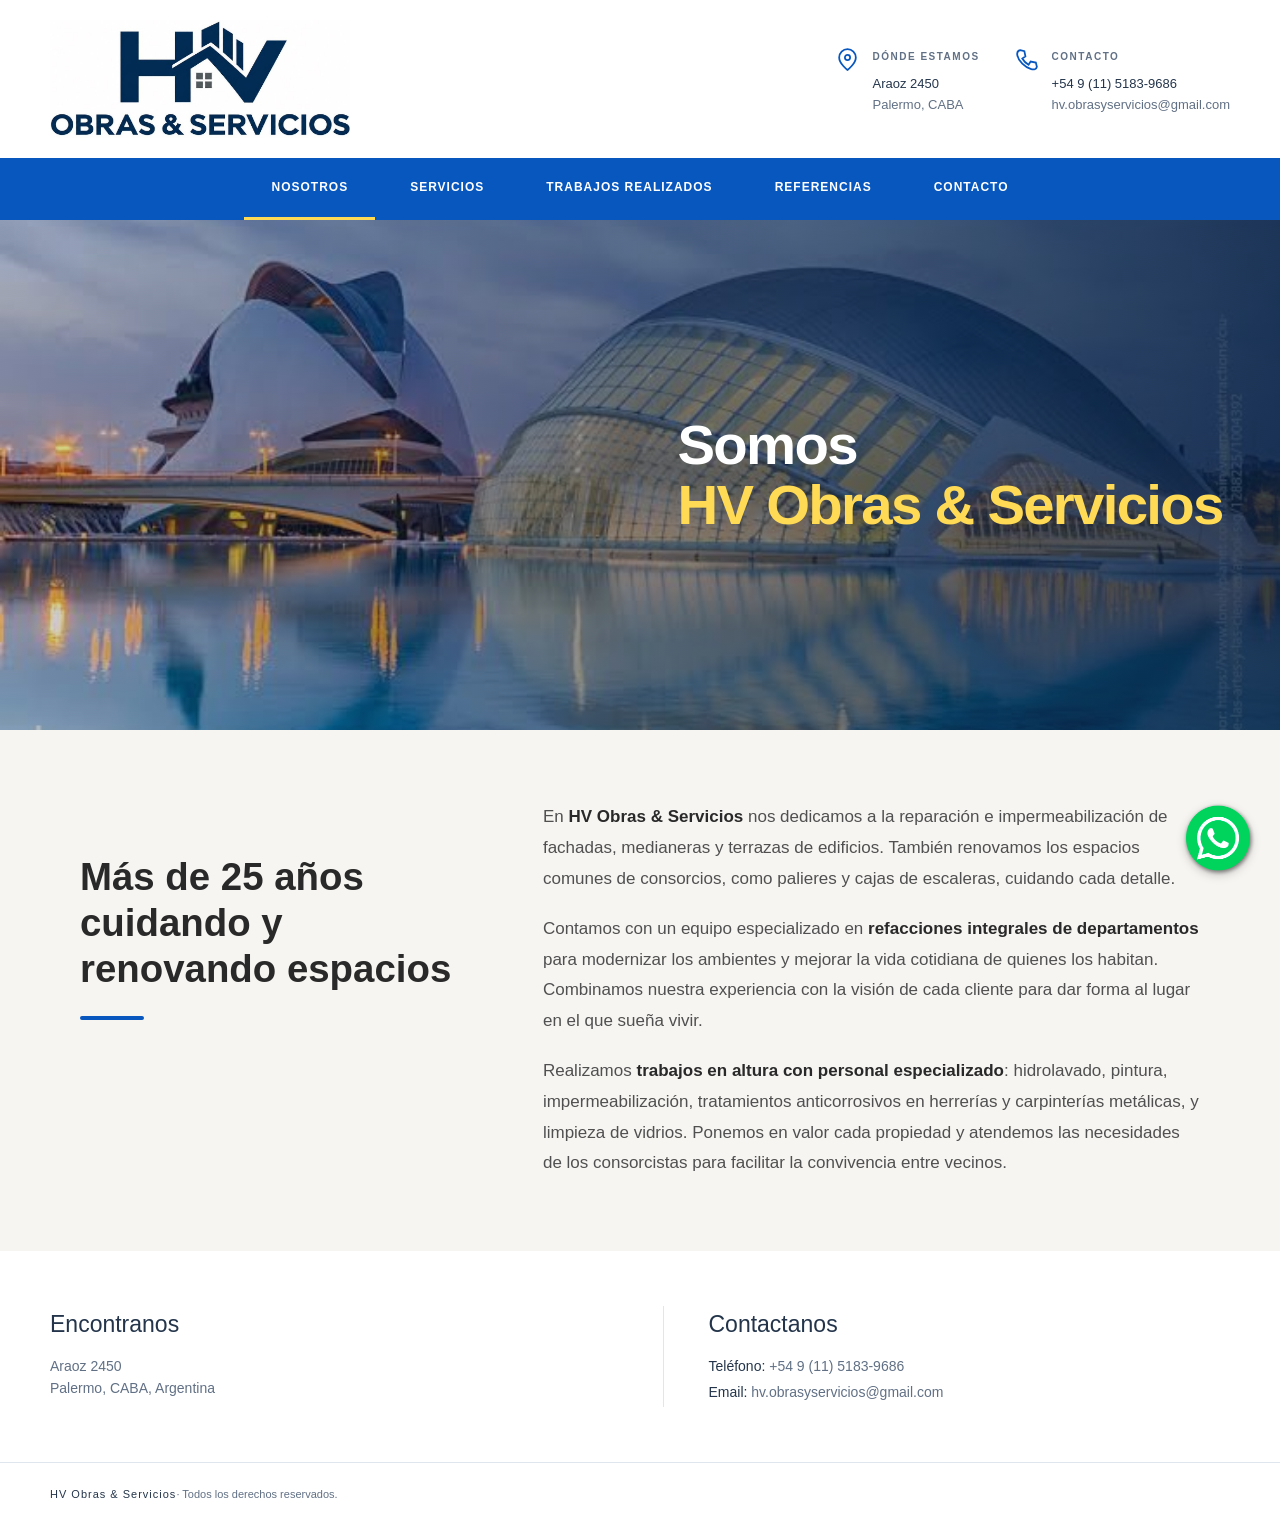
==== commit 4da9b6b6: "Flecha azul y correción de nav. Siguiente: Cuestiones estéticas" ====
--- a/index.html
+++ b/index.html
@@ -54,7 +54,7 @@
             <!-- DIRECCIÓN: cambiá estos textos por tus datos. -->
             <div>
               <span class="etiqueta">DÓNDE ESTAMOS</span>
-              <p>Tu dirección 123<br /><span>Ciudad, provincia</span></p>
+              <p>Araoz 2450<br /><span>Palermo, CABA</span></p>
             </div>
           </div>
           <div class="dato">
@@ -157,7 +157,7 @@
         <div class="bloque" id="ubicacion">
           <div>
             <h2>Encontranos</h2>
-            <p>Tu dirección 123<br />Ciudad, provincia, Argentina</p>
+            <p>Araoz 2450<br />Palermo, CABA, Argentina</p>
           </div>
         </div>
         <div class="bloque" id="contacto">
--- a/styles.css
+++ b/styles.css
@@ -220,12 +220,7 @@
   padding-left: 45px;
 }
 
-.numero {
-  color: var(--azul);
-  font-size: 12px;
-  font-weight: 700;
-  padding-top: 8px;
-}
+
 
 .bloque p {
   color: var(--secundario);
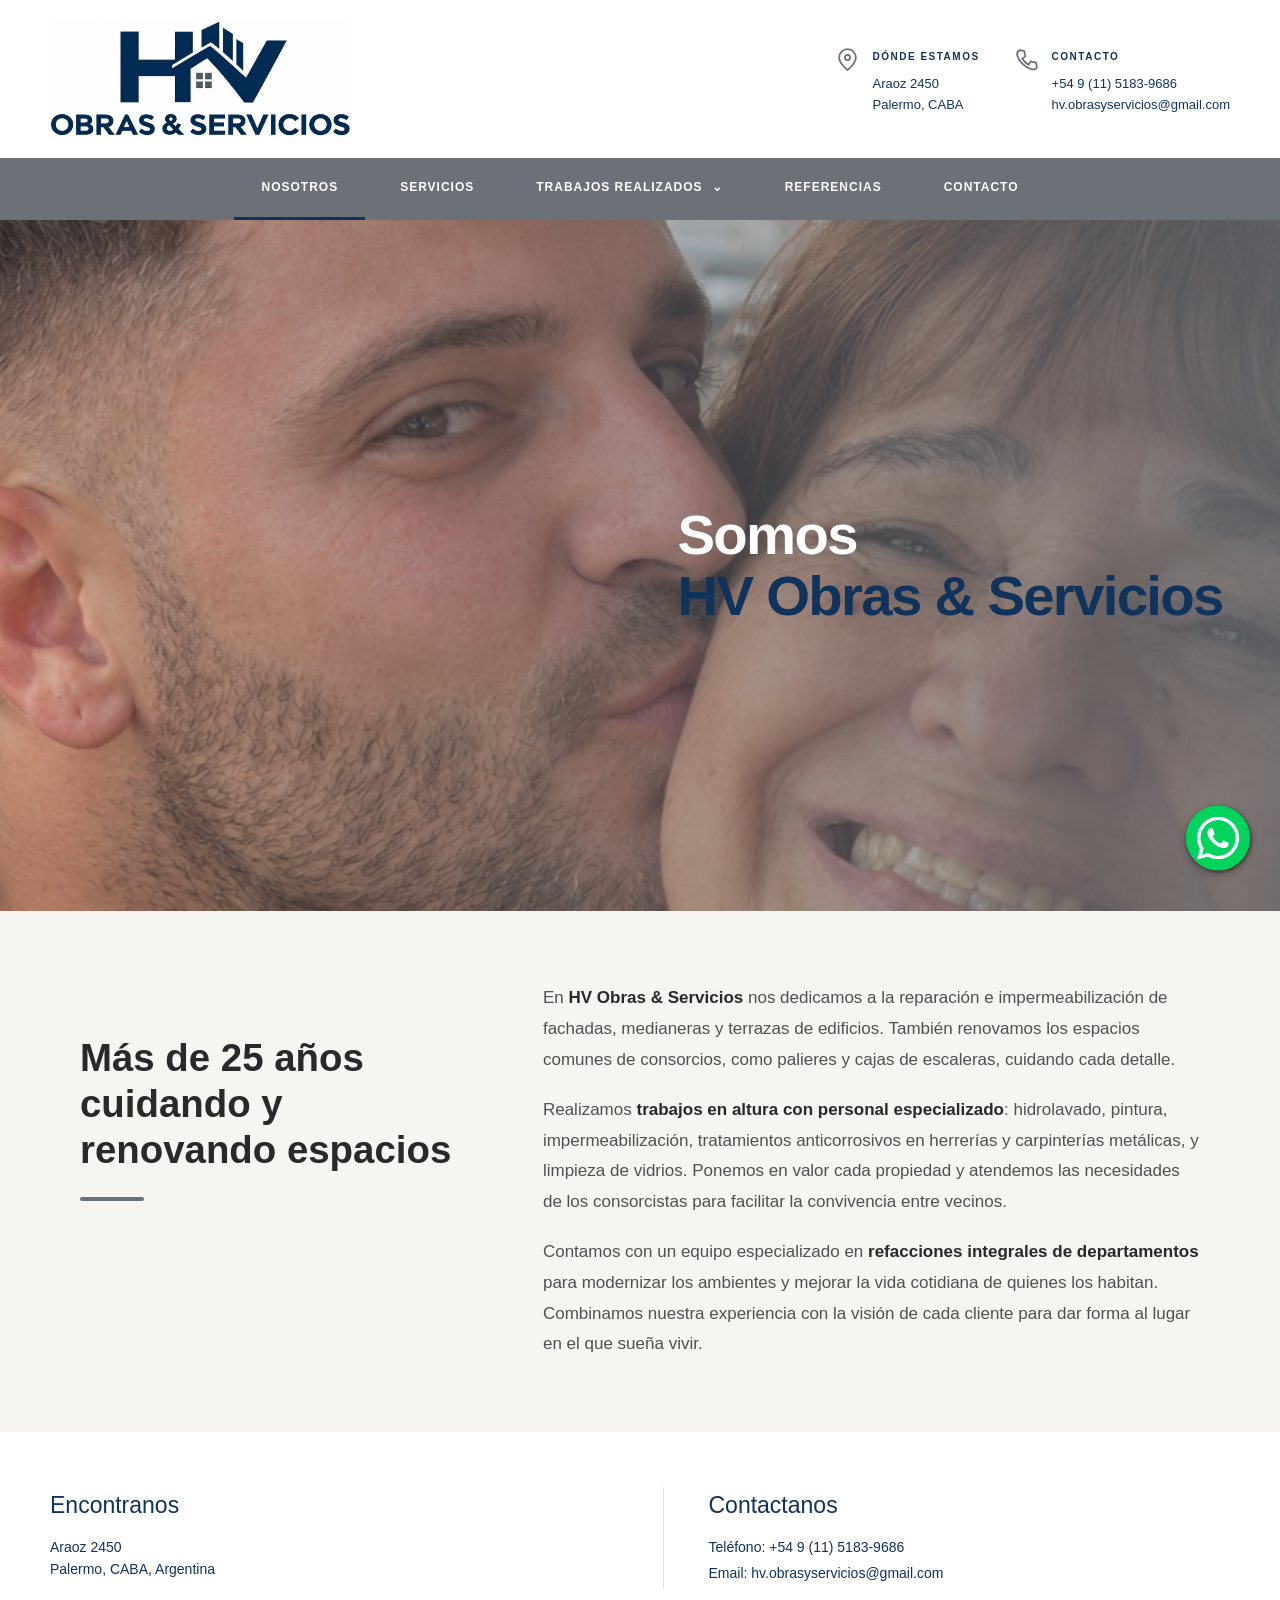
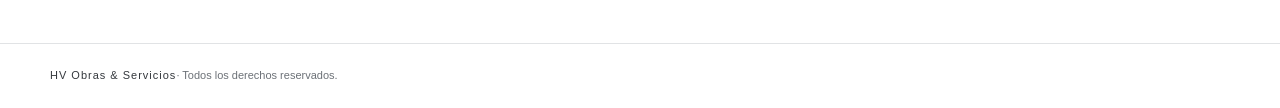
==== commit ca05a5d0: "Estéticas resueltas con nano. Próximo: Completar Sub-Menú de trabajos" ====
--- a/index.html
+++ b/index.html
@@ -54,7 +54,7 @@
             <!-- DIRECCIÓN: cambiá estos textos por tus datos. -->
             <div>
               <span class="etiqueta">DÓNDE ESTAMOS</span>
-              <p>Araoz 2450<br /><span>Palermo, CABA</span></p>
+              <p class="valor-etiqueta">Araoz 2450<br /><span class="valor-etiqueta">Palermo, CABA</span></p>
             </div>
           </div>
           <div class="dato">
@@ -73,7 +73,7 @@
 
             <div>
               <span class="etiqueta">CONTACTO</span>
-              <p>
+              <p class="valor-etiqueta">
                 +54 9 (11) 5183-9686<br /><span
                   >hv.obrasyservicios@gmail.com</span
                 >
@@ -93,7 +93,13 @@
   <div class="contenedor enlaces">
     <a href="index.html" aria-current="page">Nosotros</a>
     <a href="servicios.html">Servicios</a>
-    <a href="trabajos.html">Trabajos Realizados</a>
+    <div class="nav-trabajos">
+      <button class="nav-trabajos-boton" type="button" aria-expanded="false" aria-controls="submenu-trabajos">Trabajos Realizados <span aria-hidden="true" class="nav-chevron">⌄</span></button>
+      <ul class="nav-submenu" id="submenu-trabajos" inert><li><a href="trabajo-1.html">Impermeabilizaciones en Altura</a></li>
+<li><a href="trabajo-2.html">Terraza</a></li>
+<li><a href="trabajo-3.html">Palieres</a></li>
+<li><a href="trabajo-4.html">Reforma Integrales Departamentos</a></li></ul>
+    </div>
     <a href="referencias.html">Referencias</a>
     <a href="contacto.html">Contacto</a>
   </div>
@@ -130,14 +136,6 @@
               de edificios. También renovamos los espacios comunes de
               consorcios, como palieres y cajas de escaleras, cuidando cada
               detalle.
-            </p>
-
-            <p>
-              Contamos con un equipo especializado en
-              <strong>refacciones integrales de departamentos</strong> para
-              modernizar los ambientes y mejorar la vida cotidiana de quienes
-              los habitan. Combinamos nuestra experiencia con la visión de cada
-              cliente para dar forma al lugar en el que sueña vivir.
             </p>
 
             <p>
@@ -149,6 +147,15 @@
               necesidades de los consorcistas para facilitar la convivencia
               entre vecinos.
             </p>
+
+            <p>
+              Contamos con un equipo especializado en
+              <strong>refacciones integrales de departamentos</strong> para
+              modernizar los ambientes y mejorar la vida cotidiana de quienes
+              los habitan. Combinamos nuestra experiencia con la visión de cada
+              cliente para dar forma al lugar en el que sueña vivir.
+              
+            </p>
           </div>
         </div>
       </section>
@@ -156,16 +163,16 @@
       <section class="informacion contenedor" aria-label="Ubicación y contacto">
         <div class="bloque" id="ubicacion">
           <div>
-            <h2>Encontranos</h2>
-            <p>Araoz 2450<br />Palermo, CABA, Argentina</p>
+            <h2 class="valor-etiqueta">Encontranos</h2>
+            <p class="valor-etiqueta">Araoz 2450<br />Palermo, CABA, Argentina</p>
           </div>
         </div>
         <div class="bloque" id="contacto">
           <div>
-            <h2>Contactanos</h2>
+            <h2 class="valor-etiqueta">Contactanos</h2>
             <address>
-              <p><strong>Teléfono:</strong> +54 9 (11) 5183-9686</p>
-              <p><strong>Email:</strong> hv.obrasyservicios@gmail.com</p>
+              <p class="valor-etiqueta"><strong>Teléfono:</strong> +54 9 (11) 5183-9686</p>
+              <p class="valor-etiqueta"><strong>Email:</strong> hv.obrasyservicios@gmail.com</p>
             </address>
           </div>
         </div>
--- a/styles.css
+++ b/styles.css
@@ -1,14 +1,14 @@
-/* HV Obras & Servicios. Ajustes por pantalla al final del archivo. */
-
-/* 1. Variables y estilos generales */
+/* HV Obras & Servicios — paleta gris y azul. */
+
+/* 1. Paleta: gris principal y azul de acento */
 :root {
-  --azul: #0757bf;
-  --azul-oscuro: #10335c;
-  --amarillo: #ffda55;
-  --texto: #24354b;
-  --secundario: #617085;
-  --borde: #dfe6ee;
-  --hv-acento: var(--azul);
+  --gris: #6c7177;
+  --azul: #10335c;
+  --azul-hover: #054599;
+  --texto: #34383d;
+  --secundario: #6c7177;
+  --borde: #e1e3e5;
+  --hv-acento: var(--gris);
 }
 
 * {
@@ -56,7 +56,7 @@
 }
 
 a:focus-visible {
-  outline: 3px solid #e8a900;
+  outline: 3px solid var(--azul);
   outline-offset: 5px;
 }
 
@@ -70,7 +70,7 @@
 
 h1 span {
   display: block;
-  color: var(--amarillo);
+  color: var(--azul);
 }
 
 h2 {
@@ -124,7 +124,7 @@
   width: 25px;
   height: 25px;
   flex-shrink: 0;
-  color: var(--azul);
+  color: var(--gris);
   margin-top: 5px;
 }
 
@@ -132,7 +132,15 @@
   font-size: 10px;
   font-weight: 700;
   letter-spacing: 1.5px;
-  color: var(--secundario);
+  color: var(--azul);
+}
+.valor-etiqueta,
+.bloque .valor-etiqueta {
+  color: var(--azul);
+}
+
+.valor-etiqueta strong {
+  color: inherit;
 }
 
 .dato p {
@@ -141,12 +149,12 @@
 }
 
 .dato p span {
-  color: var(--secundario);
-}
-
-/* 3. Navegación centrada */
+  color: var(--azul);
+}
+
+/* 3. Navegación centrada: aria-current indica la página activa */
 .navegacion {
-  background: var(--azul);
+  background: var(--gris);
   color: #fff;
 }
 
@@ -168,28 +176,28 @@
 }
 
 .enlaces a[aria-current="page"] {
-  border-bottom-color: var(--amarillo);
+  border-bottom-color: var(--azul);
 }
 
 .enlaces a:hover {
   background: #ffffff15;
-  border-bottom-color: var(--amarillo);
-}
-
-/* 4. Portada de Nosotros */
+  border-bottom-color: var(--azul);
+}
+
+/* 4. Portada */
 .portada {
-  background-color: #143e6b;
-  background-image:
-    linear-gradient(90deg, rgba(10, 35, 66, 0.15), rgba(10, 35, 66, 0.82)),
+  background-color: var(--gris);
+  background-image: linear-gradient(90deg, rgba(108, 113, 119, 0.15), rgba(108, 113, 119, 0.82)),
     url("./imagenes/principal.jpg");
-  background-size: cover;
-  background-position: center;
+  background-size: auto 370%;                                                  /* REEMPLAZAR ESTAs LÍNEA POR: background-size: cover; */
+background-position: center; 
+  background-position: 50% 30%;
   background-repeat: no-repeat;
   color: #fff;
 }
 
 .portada-interior {
-  min-height: 510px;
+  min-height: 691px;
   display: grid;
   grid-template-columns: 1fr 1fr;
   align-items: center;
@@ -220,8 +228,6 @@
   padding-left: 45px;
 }
 
-
-
 .bloque p {
   color: var(--secundario);
   font-size: 14px;
@@ -241,7 +247,7 @@
   letter-spacing: 0;
 }
 
-/* 6. Botón flotante de WhatsApp */
+/* 6. WhatsApp */
 .boton-whatsapp {
   position: fixed;
   right: calc(22px + env(safe-area-inset-right, 0px));
@@ -265,11 +271,11 @@
 }
 
 .boton-whatsapp:focus-visible {
-  outline: 3px solid var(--azul);
+  outline: 3px solid var(--gris);
   outline-offset: 5px;
 }
 
-/* 7. Presentación de la empresa */
+/* 7. Presentación */
 .hv-presentacion {
   padding: 72px 24px;
   background-color: #f7f5f2;
@@ -352,7 +358,7 @@
 .hv-seguridad-encabezado h2,
 .hv-contacto-encabezado h1 {
   margin: 0 0 16px;
-  color: #292929;
+  color: #10335c;
   font-size: clamp(28px, 3vw, 40px);
   line-height: 1.2;
 }
@@ -390,6 +396,7 @@
   grid-column: 2 / span 2;
 }
 
+/* Excepción: círculos azules con símbolos blancos */
 .hv-seguridad-icono {
   display: flex;
   align-items: center;
@@ -398,8 +405,8 @@
   width: 32px;
   height: 32px;
   border-radius: 50%;
-  background-color: var(--hv-acento);
-  color: #f4f8f5;
+  background-color: var(--azul);
+  color: #fff;
   font-size: 18px;
   font-weight: 700;
 }
@@ -421,7 +428,7 @@
 /* 9. Contacto y formulario */
 .hv-contacto {
   padding: 64px 24px;
-  background-color: #f5f7fa;
+  background-color: #f6f6f7;
   color: #292929;
 }
 
@@ -436,7 +443,7 @@
   grid-template-columns: minmax(0, 0.85fr) minmax(0, 1.15fr);
   gap: 32px;
   padding: 40px;
-  border: 1px solid #e1e7ef;
+  border: 1px solid #e1e3e5;
   border-radius: 22px;
   background-color: #ffffff;
   box-shadow: 0 12px 36px rgb(0 0 0 / 6%);
@@ -451,7 +458,7 @@
 
 .hv-contacto-dato {
   padding: 24px;
-  border: 1px solid #e1e7ef;
+  border: 1px solid #e1e3e5;
   border-left: 4px solid var(--hv-acento);
   border-radius: 14px;
   background-color: #ffffff;
@@ -460,7 +467,7 @@
 
 .hv-contacto-dato h2 {
   margin: 0 0 10px;
-  color: #505050;
+  color: var(--azul);
   font-size: 13px;
   font-weight: 600;
   line-height: 1.4;
@@ -469,7 +476,7 @@
 }
 
 .hv-contacto-dato a {
-  color: var(--hv-acento);
+  color: var(--azul);
   font-size: 17px;
   font-weight: 700;
   line-height: 1.6;
@@ -500,7 +507,7 @@
 .hv-contacto-campo label {
   display: block;
   margin-bottom: 8px;
-  color: #292929;
+  color: var(--azul);
   font-size: 14px;
   font-weight: 600;
 }
@@ -510,7 +517,7 @@
   display: block;
   width: 100%;
   padding: 15px 16px;
-  border: 1px solid #cbd5e1;
+  border: 1px solid #cdd0d3;
   border-radius: 12px;
   background-color: #ffffff;
   color: #292929;
@@ -521,7 +528,7 @@
 
 .hv-contacto-campo input::placeholder,
 .hv-contacto-campo textarea::placeholder {
-  color: #687385;
+  color: #6c7177;
   opacity: 1;
 }
 
@@ -542,7 +549,7 @@
   padding: 15px 28px;
   border: 0;
   border-radius: 28px;
-  background-color: var(--hv-acento);
+  background-color: var(--azul);
   color: #ffffff;
   font: inherit;
   font-size: 15px;
@@ -551,7 +558,7 @@
 }
 
 .hv-contacto-boton:hover:not(:disabled) {
-  box-shadow: 0 6px 18px rgb(7 87 191 / 25%);
+  box-shadow: 0 6px 18px rgb(108 113 119 / 25%);
 }
 
 .hv-contacto-boton:disabled {
@@ -582,7 +589,7 @@
 /* 10. Referencias */
 .respaldo {
   padding: 60px 0;
-  background-color: #f4f7fb;
+  background-color: #f5f5f6;
 }
 
 .respaldo-cabecera {
@@ -592,7 +599,7 @@
 
 .respaldo .respaldo-titulo {
   margin: 0;
-  color: var(--azul-oscuro);
+  color: var(--azul);
   font-size: clamp(26px, 3vw, 38px);
   font-weight: 700;
   line-height: 1.2;
@@ -606,7 +613,7 @@
   width: 60px;
   height: 3px;
   margin-top: 20px;
-  background-color: var(--amarillo);
+  background-color: var(--azul);
 }
 
 .respaldo-columnas {
@@ -644,7 +651,7 @@
 
 .respaldo h2 {
   margin: 0 0 10px;
-  color: var(--azul-oscuro);
+  color: var(--azul);
   font-size: 20px;
   font-weight: 700;
   line-height: 1.35;
@@ -678,7 +685,7 @@
 
 .respaldo-nombre {
   display: block;
-  color: var(--texto);
+  color: var(--azul);
   font-size: 16px;
   font-weight: 600;
   line-height: 1.5;
@@ -699,11 +706,11 @@
 }
 
 .respaldo-telefono:hover {
-  color: var(--azul-oscuro);
+  color: var(--azul-hover);
 }
 
 .respaldo-telefono:focus-visible {
-  outline: 3px solid var(--azul);
+  outline: 3px solid var(--gris);
   outline-offset: 3px;
   border-radius: 3px;
 }
@@ -726,7 +733,7 @@
 }
 
 .respaldo-lista li::marker {
-  color: var(--azul);
+  color: var(--gris);
 }
 
 .respaldo-clientes {
@@ -738,7 +745,7 @@
 /* 11. Trabajos realizados */
 .obras {
   padding: 60px 0;
-  background-color: #f4f7fb;
+  background-color: #f5f5f6;
 }
 
 .obras-cabecera {
@@ -748,7 +755,7 @@
 
 .obras .obras-titulo {
   margin: 0 0 18px;
-  color: var(--azul-oscuro);
+  color: var(--azul);
   font-size: clamp(28px, 3.2vw, 42px);
   font-weight: 700;
   line-height: 1.15;
@@ -776,9 +783,10 @@
   background-color: #fff;
   border: 1px solid var(--borde);
   border-radius: 12px;
-  box-shadow: 0 5px 18px rgba(16, 51, 92, 0.05);
-}
-
+  box-shadow: 0 5px 18px rgba(108, 113, 119, 0.05);
+}
+
+/* Encabezados de zonas: azul con letras y números blancos */
 .obra-zona {
   position: relative;
   display: flex;
@@ -786,7 +794,8 @@
   gap: 18px;
   min-height: 100px;
   padding: 24px 28px;
-  background-color: var(--azul-oscuro);
+  background-color: var(--azul);
+  color: #fff;
 }
 
 .obra-zona::after {
@@ -796,12 +805,12 @@
   bottom: 0;
   width: 44px;
   height: 3px;
-  background-color: var(--amarillo);
+  background-color: var(--azul);
 }
 
 .obra-numero {
   flex-shrink: 0;
-  color: var(--amarillo);
+  color: #fff;
   font-size: 30px;
   font-weight: 700;
   line-height: 1;
@@ -840,12 +849,12 @@
   width: 6px;
   height: 6px;
   border-radius: 50%;
-  background-color: var(--azul);
+  background-color: var(--gris);
 }
 
 .obra-lista h3 {
   margin: 0 0 6px;
-  color: var(--azul-oscuro);
+  color: var(--azul);
   font-size: 17px;
   font-weight: 700;
   line-height: 1.4;
@@ -854,13 +863,13 @@
 
 .obra-lista p {
   margin: 0;
-  color: var(--secundario);
+  color: var(--azul);
   font-size: 15px;
   line-height: 1.65;
   overflow-wrap: anywhere;
 }
 
-/* Preparado para las futuras fotografías de las obras */
+/* Preparado para futuras fotografías */
 .obra-foto {
   display: block;
   width: 100%;
@@ -884,11 +893,12 @@
 
 .obras-cierre p {
   margin: 0;
-  color: var(--azul-oscuro);
+  color: var(--azul);
   font-size: 20px;
   font-weight: 600;
 }
 
+/* Botón azul con texto blanco */
 .obras-contacto {
   display: inline-flex;
   align-items: center;
@@ -898,12 +908,13 @@
   max-width: 100%;
   padding: 12px 20px;
   border-radius: 6px;
-  background-color: var(--amarillo);
-  color: var(--azul-oscuro);
+  background-color: var(--azul);
+  color: #fff;
   font-size: 14px;
   font-weight: 700;
   text-align: center;
   text-decoration: none;
+  transition: background-color 0.2s ease, box-shadow 0.2s ease;
 }
 
 .obras-contacto span {
@@ -913,11 +924,47 @@
 }
 
 .obras-contacto:focus-visible {
+  outline: 3px solid var(--gris);
+  outline-offset: 4px;
+}
+
+/* 12. Flecha transparente encima de WhatsApp */
+.volver-arriba {
+  position: fixed;
+  left: auto;
+  right: calc(38px + env(safe-area-inset-right, 0px));
+  bottom: calc(160px + env(safe-area-inset-bottom, 0px));
+  z-index: 1000;
+  display: grid;
+  place-items: center;
+  width: 48px;
+  height: 48px;
+  padding: 0;
+  background: transparent;
+  border: 0;
+  border-radius: 0;
+  box-shadow: none;
+  text-decoration: none;
+  transition: transform 0.2s ease;
+}
+
+.volver-arriba[hidden] {
+  display: none;
+}
+
+.volver-arriba img {
+  display: block;
+  width: 100%;
+  height: 100%;
+  object-fit: contain;
+}
+
+.volver-arriba:focus-visible {
   outline: 3px solid var(--azul);
   outline-offset: 4px;
 }
 
-/* Adaptación: (max-width: 1000px) */
+/* Adaptación de tamaños y distribución. Los colores se definen arriba. */
 @media (max-width: 1000px) {
   .encabezado-interior {
     flex-wrap: wrap;
@@ -934,7 +981,6 @@
   }
 }
 
-/* Adaptación: (max-width: 900px) */
 @media (max-width: 900px) {
   .hv-seguridad-lista {
     grid-template-columns: repeat(2, minmax(0, 1fr));
@@ -946,7 +992,6 @@
   }
 }
 
-/* Adaptación: (max-width: 800px) */
 @media (max-width: 800px) {
   .hv-contacto-tarjeta {
     grid-template-columns: 1fr;
@@ -954,7 +999,6 @@
   }
 }
 
-/* Adaptación: (max-width: 768px) */
 @media (max-width: 768px) {
   .hv-presentacion {
     padding: 44px 20px;
@@ -1050,7 +1094,6 @@
   }
 }
 
-/* Adaptación: (max-width: 640px) */
 @media (max-width: 640px) {
   .contenedor {
     width: calc(100% - 36px);
@@ -1143,120 +1186,7 @@
     right: calc(16px + env(safe-area-inset-right, 0px));
     bottom: calc(16px + env(safe-area-inset-bottom, 0px));
   }
-}
-
-/* Adaptación: (max-width: 600px) */
-@media (max-width: 600px) {
-  .hv-seguridad {
-    padding: 44px 20px;
-  }
-
-  .hv-seguridad-encabezado {
-    margin-bottom: 28px;
-  }
-
-  .hv-seguridad-encabezado p {
-    font-size: 16px;
-  }
-
-  .hv-seguridad-lista {
-    grid-template-columns: 1fr;
-    gap: 14px;
-  }
-
-  .hv-seguridad-lista > li {
-    padding: 22px;
-  }
-}
-
-/* Adaptación: (max-width: 480px) */
-@media (max-width: 480px) {
-  .hv-contacto {
-    padding: 44px 16px;
-  }
-
-  .hv-contacto-tarjeta {
-    padding: 20px;
-    gap: 28px;
-  }
-
-  .hv-contacto-dato {
-    padding: 20px;
-  }
-
-  .hv-contacto-boton {
-    width: 100%;
-  }
-}
-
-/* Adaptación: (hover: hover) */
-@media (hover: hover) {
-  .boton-whatsapp:hover {
-    transform: translateY(-3px);
-  }
-
-  .obras-contacto:hover {
-    background-color: #ffe78f;
-  }
-}
-
-/* Adaptación: (prefers-reduced-motion: reduce) */
-@media (prefers-reduced-motion: reduce) {
-  html {
-    scroll-behavior: auto;
-  }
-
-  .boton-whatsapp {
-    transition: none;
-  }
-}
-
-/* Flecha transparente, encima de WhatsApp */
-.volver-arriba {
-  position: fixed;
-  left: auto;
-  right: calc(38px + env(safe-area-inset-right, 0px));
-  bottom: calc(160px + env(safe-area-inset-bottom, 0px));
-  z-index: 1000;
-
-  display: grid;
-  place-items: center;
-  width: 48px;
-  height: 48px;
-  padding: 0;
-
-  background: transparent;
-  border: 0;
-  border-radius: 0;
-  box-shadow: none;
-  text-decoration: none;
-  transition: transform 0.2s ease;
-}
-
-.volver-arriba[hidden] {
-  display: none;
-}
-
-.volver-arriba img {
-  display: block;
-  width: 100%;
-  height: 100%;
-  object-fit: contain;
-}
-
-.volver-arriba:focus-visible {
-  outline: 3px solid var(--amarillo);
-  outline-offset: 4px;
-}
-
-@media (hover: hover) {
-  .volver-arriba:hover {
-    background: transparent;
-    transform: translateY(-3px);
-  }
-}
-
-@media (max-width: 640px) {
+
   .volver-arriba {
     right: calc(21px + env(safe-area-inset-right, 0px));
     bottom: calc(106px + env(safe-area-inset-bottom, 0px));
@@ -1265,8 +1195,205 @@
   }
 }
 
+@media (max-width: 600px) {
+  .hv-seguridad {
+    padding: 44px 20px;
+  }
+
+  .hv-seguridad-encabezado {
+    margin-bottom: 28px;
+  }
+
+  .hv-seguridad-encabezado p {
+    font-size: 16px;
+  }
+
+  .hv-seguridad-lista {
+    grid-template-columns: 1fr;
+    gap: 14px;
+  }
+
+  .hv-seguridad-lista > li {
+    padding: 22px;
+  }
+}
+
+@media (max-width: 480px) {
+  .hv-contacto {
+    padding: 44px 16px;
+  }
+
+  .hv-contacto-tarjeta {
+    padding: 20px;
+    gap: 28px;
+  }
+
+  .hv-contacto-dato {
+    padding: 20px;
+  }
+
+  .hv-contacto-boton {
+    width: 100%;
+  }
+}
+
+@media (hover: hover) {
+  .boton-whatsapp:hover {
+    transform: translateY(-3px);
+  }
+
+  .obras-contacto:hover {
+    background-color: var(--azul-hover);
+    color: #fff;
+    box-shadow: 0 6px 18px rgb(16 51 92 / 20%);
+  }
+
+  .volver-arriba:hover {
+    background: transparent;
+    transform: translateY(-3px);
+  }
+}
+
 @media (prefers-reduced-motion: reduce) {
+  html {
+    scroll-behavior: auto;
+  }
+
+  .boton-whatsapp {
+    transition: none;
+  }
+
   .volver-arriba {
     transition: none;
   }
+
+  .obras-contacto {
+    transition: none;
+  }
+}
+
+
+/* 13. Servicios: una composición integrada. */
+.sv-pagina { padding: 56px 0 0; background: #f5f5f6; overflow-wrap: anywhere; }
+.sv-apertura { display: grid; grid-template-columns: minmax(0, 1.2fr) minmax(0, 1fr); align-items: end; gap: 56px; margin-bottom: 38px; }
+.sv-etiqueta { margin: 0 0 14px; color: var(--gris); font-size: 11px; font-weight: 700; letter-spacing: 2px; }
+.sv-apertura h1 { margin: 0; color: var(--azul); font-size: clamp(32px, 3.3vw, 46px); line-height: 1.13; letter-spacing: -1.3px; }
+.sv-presentacion p { margin: 0 0 14px; color: var(--texto); font-size: 16px; line-height: 1.75; }
+.sv-enlace { display: inline-flex; align-items: center; gap: 14px; min-height: 44px; color: var(--azul); font-size: 14px; font-weight: 700; text-decoration: underline; text-underline-offset: 5px; }
+.sv-enlace:hover { color: var(--azul-hover); }
+.sv-grilla { display: grid; grid-template-columns: repeat(2, minmax(0, 1fr)); gap: 22px; }
+.sv-tarjeta { display: flex; flex-direction: column; min-width: 0; padding: 28px 30px; background: #fff; border: 1px solid var(--borde); border-radius: 16px; overflow: hidden; }
+.sv-tarjeta-cabecera { display: flex; justify-content: space-between; align-items: center; margin-bottom: 20px; }
+.sv-icono { width: 32px; height: 32px; color: var(--azul); }
+.sv-numero { color: var(--gris); font-size: 13px; font-weight: 700; letter-spacing: 1px; }
+.sv-tarjeta h3 { margin: 0 0 12px; color: var(--azul); font-size: 24px; font-weight: 700; line-height: 1.25; letter-spacing: -0.4px; }
+.sv-descripcion { margin: 0; color: var(--texto); font-size: 16px; line-height: 1.7; }
+.sv-respaldo { min-width: 0; padding: 24px; background: #eef1f4; border: 1px solid var(--borde); border-radius: 12px; }
+.sv-respaldo h3 { margin: 0 0 8px; color: var(--azul); font-size: 18px; font-weight: 700; }
+.sv-respaldo h3 span { margin-right: 7px; }
+.sv-respaldo p { margin: 0; color: var(--texto); font-size: 14px; line-height: 1.65; }
+.sv-garantias { margin-top: 22px; padding: 30px; background: var(--azul); color: #fff; border-radius: 16px; }
+.sv-garantias-intro { display: flex; align-items: flex-start; gap: 18px; margin-bottom: 26px; }
+.sv-sello { display: grid; place-items: center; flex-shrink: 0; width: 42px; height: 42px; border: 1px solid #ffffff66; border-radius: 50%; font-size: 22px; }
+.sv-garantias .sv-etiqueta { color: #d6dfe9; margin-bottom: 8px; }
+.sv-garantias h3#sv-garantias-titulo { margin: 0 0 8px; color: #fff; font-size: 25px; font-weight: 700; line-height: 1.3; }
+.sv-garantias-intro p:last-child { margin: 0; color: #e1e7ee; font-size: 14px; }
+.sv-coberturas { display: grid; grid-template-columns: repeat(5, minmax(0, 1fr)); gap: 22px; margin: 0; padding: 24px 0 0; border-top: 1px solid #ffffff33; list-style: none; }
+.sv-coberturas h4 { margin: 0 0 8px; font-size: 14px; line-height: 1.4; color: #fff; }
+.sv-coberturas p { margin: 0; font-size: 13px; line-height: 1.6; color: #e1e7ee; }
+.sv-cierre { display: flex; justify-content: space-between; align-items: center; gap: 24px; padding: 32px 0 42px; }
+.sv-cierre p { margin: 0; color: var(--azul); font-size: 20px; line-height: 1.5; }
+.sv-boton { display: inline-flex; justify-content: center; align-items: center; gap: 20px; padding: 14px 22px; min-height: 48px; background: var(--azul); color: #fff; border-radius: 8px; font-size: 14px; font-weight: 700; text-decoration: none; transition: background-color .2s ease, box-shadow .2s ease; }
+/* Los dos grupos comparten paleta y ancho; las ventajas se aplican a todos los servicios. */
+.sv-grupo-titulo { margin: 0 0 22px; color: var(--azul); font-size: clamp(24px, 2.5vw, 30px); line-height: 1.25; font-weight: 700; letter-spacing: -0.5px; }
+.sv-forma { margin-top: 38px; padding-top: 32px; border-top: 1px solid var(--borde); }
+.sv-forma-cabecera { max-width: 800px; margin-bottom: 24px; }
+.sv-forma-cabecera .sv-grupo-titulo { margin-bottom: 12px; }
+.sv-forma-cabecera > p:last-child { margin: 0; color: var(--texto); font-size: 16px; line-height: 1.7; }
+.sv-compromisos { display: grid; grid-template-columns: repeat(2, minmax(0, 1fr)); gap: 22px; }
+@media (hover: hover) { .sv-boton:hover { background: var(--azul-hover); box-shadow: 0 6px 18px rgb(16 51 92 / 18%); } }
+@media (max-width: 1000px) {
+  .sv-apertura { gap: 30px; }
+  .sv-coberturas { grid-template-columns: repeat(3, minmax(0, 1fr)); }
+}
+@media (max-width: 768px) {
+  .sv-apertura { grid-template-columns: minmax(0, 1fr); gap: 22px; }
+  .sv-grilla, .sv-compromisos { grid-template-columns: minmax(0, 1fr); }
+  .sv-coberturas { grid-template-columns: repeat(2, minmax(0, 1fr)); }
+}
+@media (max-width: 640px) {
+  .sv-pagina { padding-top: 36px; }
+  .sv-apertura { margin-bottom: 26px; }
+  .sv-tarjeta { padding: 24px 22px; }
+  .sv-tarjeta h3 { font-size: 23px; }
+  .sv-respaldo { padding: 22px; }
+  .sv-garantias { padding: 24px 22px; }
+  .sv-garantias h3#sv-garantias-titulo { font-size: 23px; }
+  .sv-cierre { flex-direction: column; align-items: stretch; padding-bottom: 32px; }
+}
+@media (max-width: 380px) { .sv-coberturas { grid-template-columns: minmax(0, 1fr); } }
+@media (prefers-reduced-motion: reduce) { .sv-boton { transition: none; } }
+
+/* 14. Submenú de trabajos y páginas individuales */
+.navegacion { position: relative; z-index: 20; }
+.nav-trabajos { position: relative; display: flex; }
+.nav-trabajos-boton {
+  display: flex; align-items: center; justify-content: center; gap: 9px;
+  padding: 20px 27px; border: 0; border-bottom: 3px solid transparent;
+  background: transparent; color: inherit; font: inherit; line-height: inherit;
+  text-transform: uppercase; font-weight: 700; letter-spacing: 1px; font-size: 12px; cursor: pointer;
+}
+.nav-trabajos-boton:hover, .nav-trabajos-boton[aria-expanded="true"] { background: #ffffff15; border-bottom-color: var(--azul); }
+.nav-trabajos-activo > button { border-bottom-color: var(--azul); }
+.nav-trabajos-boton:focus-visible { outline: 3px solid var(--azul); outline-offset: -5px; }
+.nav-chevron { display: inline-block; transition: transform .2s ease; }
+.nav-trabajos-boton[aria-expanded="true"] .nav-chevron { transform: rotate(180deg); }
+.nav-submenu {
+  position: absolute; top: 100%; left: 0; width: 100%; min-width: 210px;
+  margin: 0; padding: 8px; list-style: none; background: #fff; color: var(--azul);
+  border: 1px solid var(--borde); border-top: 3px solid var(--azul); border-radius: 0 0 12px 12px;
+  box-shadow: 0 14px 28px rgb(16 51 92 / 16%);
+  opacity: 0; visibility: hidden; transform: translateY(8px); pointer-events: none;
+  transition: opacity .2s ease, transform .2s ease, visibility .2s;
+}
+.nav-trabajos.abierto .nav-submenu { opacity: 1; visibility: visible; transform: translateY(0); pointer-events: auto; }
+.enlaces .nav-submenu a { display: block; padding: 13px 16px; border: 0; border-radius: 6px; text-transform: none; font-size: 14px; letter-spacing: .2px; transition: background .18s, color .18s, padding .18s; }
+.enlaces .nav-submenu a:hover, .enlaces .nav-submenu a:focus-visible, .enlaces .nav-submenu a[aria-current="page"] { background: var(--azul-hover); color: #fff; padding-left: 21px; }
+.trabajo-detalle { min-height: 60vh; }
+.trabajo-ruta { color: var(--secundario); font-size: 13px; margin: 0 0 24px; }
+.trabajo-pendiente { display: flex; gap: 28px; align-items: center; padding: 48px 36px; background: #fff; border: 1px solid var(--borde); border-radius: 12px; }
+.trabajo-numero { color: var(--gris); font-size: 56px; font-weight: 700; line-height: 1; }
+.trabajo-pendiente h2 { color: var(--azul); font-weight: 700; }
+.trabajo-pendiente p { margin: 0; color: var(--secundario); }
+@media (max-width: 640px) {
+  .nav-trabajos { max-width: 100%; }
+  .nav-trabajos-boton { padding: 14px 12px; font-size: 11px; }
+  .nav-submenu { min-width: 0; width: 100%; }
+  .trabajo-pendiente { padding: 28px 22px; gap: 18px; align-items: flex-start; }
+  .trabajo-numero { font-size: 38px; }
+}
+@media (prefers-reduced-motion: reduce) {
+  .nav-submenu, .nav-chevron, .enlaces .nav-submenu a { transition: none; }
+}
+
+/* Tildes pequeñas en la lista de clientes de Referencias */
+.respaldo-lista {
+  list-style: none;
+  padding-left: 0;
+}
+
+.respaldo-lista li {
+  display: flex;
+  align-items: center;
+  gap: 10px;
+  padding-left: 0;
+}
+
+.respaldo-lista .respaldo-check {
+  width: 16px;
+  height: 16px;
+  flex-shrink: 0;
+  margin-top: 0;
+  font-size: 12px;
+  border-radius: 3px;
 }
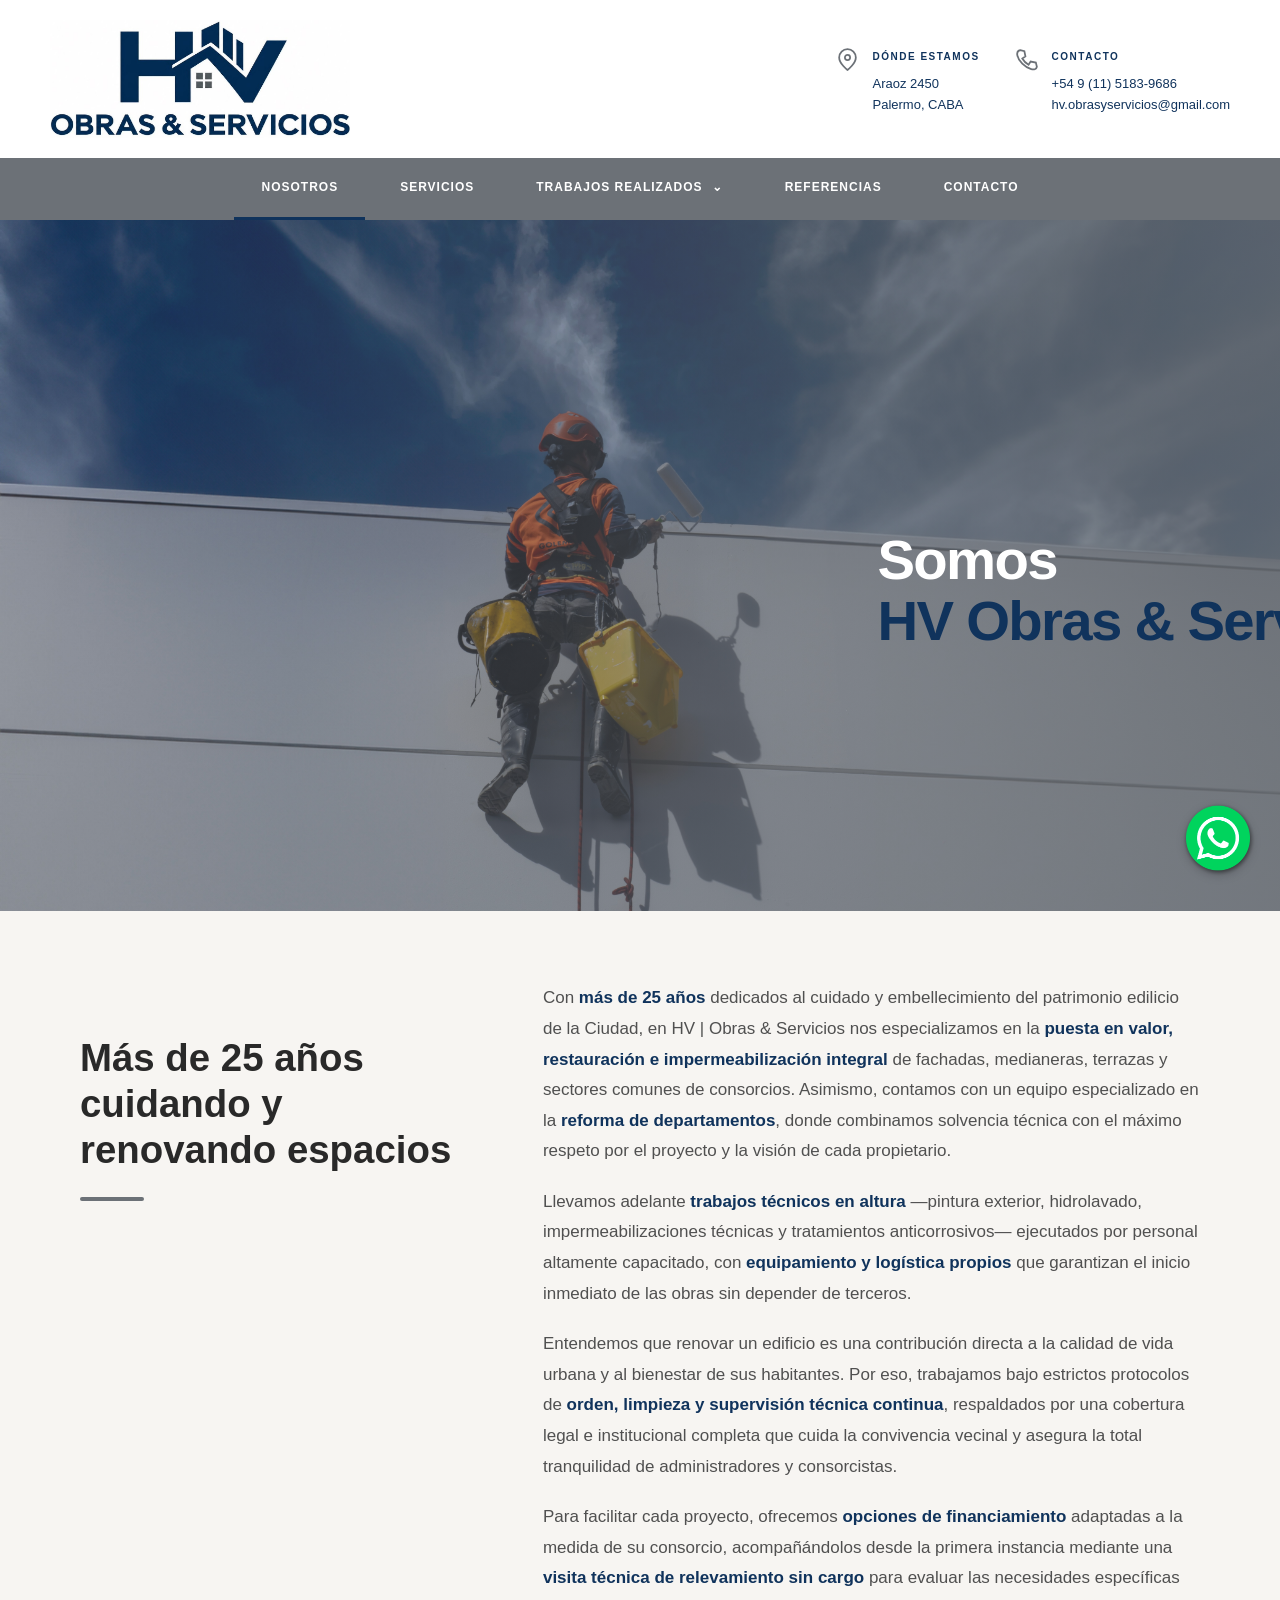
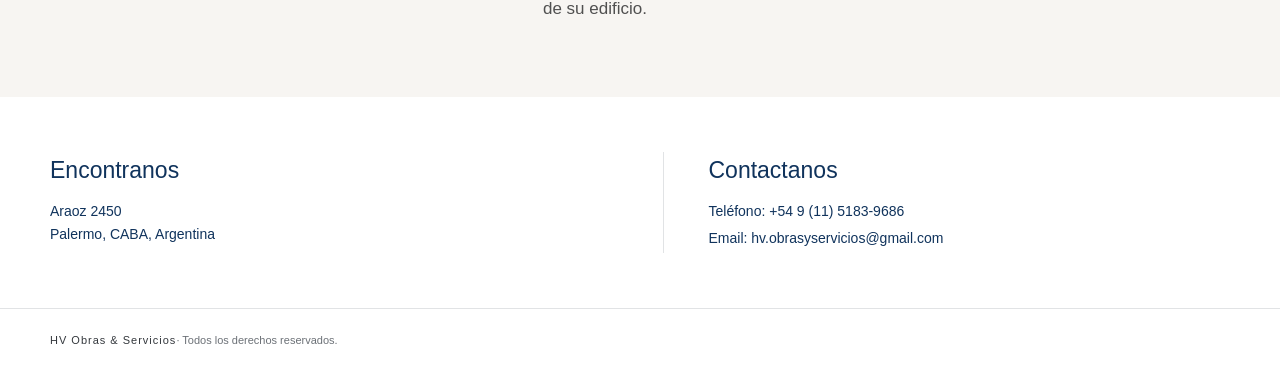
==== commit d824d6ea: "Pusheada final de la web" ====
--- a/index.html
+++ b/index.html
@@ -119,9 +119,6 @@
       <section class="hv-presentacion" aria-labelledby="hv-presentacion-titulo">
         <div class="hv-presentacion-contenedor">
           <div class="hv-presentacion-encabezado">
-            <br />
-            <br />
-
             <h2 id="hv-presentacion-titulo">
               Más de 25 años cuidando y renovando espacios
             </h2>
@@ -131,30 +128,20 @@
 
           <div class="hv-presentacion-texto">
             <p>
-              En <strong>HV Obras &amp; Servicios</strong> nos dedicamos a la
-              reparación e impermeabilización de fachadas, medianeras y terrazas
-              de edificios. También renovamos los espacios comunes de
-              consorcios, como palieres y cajas de escaleras, cuidando cada
-              detalle.
+              Con <strong>más de 25 años</strong> dedicados al cuidado y embellecimiento del patrimonio edilicio de la Ciudad, en HV | Obras & Servicios nos especializamos en la <strong>puesta en valor, restauración e impermeabilización integral</strong> de fachadas, medianeras, terrazas y sectores comunes de consorcios. Asimismo, contamos con un equipo especializado en la <strong>reforma de departamentos</strong>, donde combinamos solvencia técnica con el máximo respeto por el proyecto y la visión de cada propietario.
             </p>
 
             <p>
-              Realizamos
-              <strong>trabajos en altura con personal especializado</strong>:
-              hidrolavado, pintura, impermeabilización, tratamientos
-              anticorrosivos en herrerías y carpinterías metálicas, y limpieza
-              de vidrios. Ponemos en valor cada propiedad y atendemos las
-              necesidades de los consorcistas para facilitar la convivencia
-              entre vecinos.
+              Llevamos adelante <strong>trabajos técnicos en altura</strong> —pintura exterior, hidrolavado, impermeabilizaciones técnicas y tratamientos anticorrosivos— ejecutados por personal altamente capacitado, con <strong>equipamiento y logística propios</strong> que garantizan el inicio inmediato de las obras sin depender de terceros.
             </p>
 
             <p>
-              Contamos con un equipo especializado en
-              <strong>refacciones integrales de departamentos</strong> para
-              modernizar los ambientes y mejorar la vida cotidiana de quienes
-              los habitan. Combinamos nuestra experiencia con la visión de cada
-              cliente para dar forma al lugar en el que sueña vivir.
+              Entendemos que renovar un edificio es una contribución directa a la calidad de vida urbana y al bienestar de sus habitantes. Por eso, trabajamos bajo estrictos protocolos de <strong>orden, limpieza y supervisión técnica continua</strong>, respaldados por una cobertura legal e institucional completa que cuida la convivencia vecinal y asegura la total tranquilidad de administradores y consorcistas.
               
+            </p>
+
+            <p>
+              Para facilitar cada proyecto, ofrecemos <strong>opciones de financiamiento</strong> adaptadas a la medida de su consorcio, acompañándolos desde la primera instancia mediante una <strong>visita técnica de relevamiento sin cargo</strong> para evaluar las necesidades específicas de su edificio.
             </p>
           </div>
         </div>
--- a/styles.css
+++ b/styles.css
@@ -1,6 +1,5 @@
-/* HV Obras & Servicios — paleta gris y azul. */
-
-/* 1. Paleta: gris principal y azul de acento */
+/* HV Obras & Servicios — CSS limpio. Se conserva el orden de prioridad. */
+
 :root {
   --gris: #6c7177;
   --azul: #10335c;
@@ -88,7 +87,6 @@
   font-weight: 500;
 }
 
-/* 2. Encabezado y logo */
 .encabezado-interior {
   display: flex;
   align-items: center;
@@ -134,8 +132,8 @@
   letter-spacing: 1.5px;
   color: var(--azul);
 }
-.valor-etiqueta,
-.bloque .valor-etiqueta {
+
+.valor-etiqueta, .bloque .valor-etiqueta {
   color: var(--azul);
 }
 
@@ -152,8 +150,9 @@
   color: var(--azul);
 }
 
-/* 3. Navegación centrada: aria-current indica la página activa */
 .navegacion {
+  position: relative;
+  z-index: 20;
   background: var(--gris);
   color: #fff;
 }
@@ -184,14 +183,12 @@
   border-bottom-color: var(--azul);
 }
 
-/* 4. Portada */
 .portada {
   background-color: var(--gris);
   background-image: linear-gradient(90deg, rgba(108, 113, 119, 0.15), rgba(108, 113, 119, 0.82)),
     url("./imagenes/principal.jpg");
-  background-size: auto 370%;                                                  /* REEMPLAZAR ESTAs LÍNEA POR: background-size: cover; */
-background-position: center; 
-  background-position: 50% 30%;
+  background-size: auto, 100% auto;
+  background-position: center, right 60.4%;
   background-repeat: no-repeat;
   color: #fff;
 }
@@ -209,7 +206,6 @@
   grid-column: 2;
 }
 
-/* 5. Información y pie de página */
 .informacion {
   display: grid;
   grid-template-columns: 1fr 1fr;
@@ -247,7 +243,6 @@
   letter-spacing: 0;
 }
 
-/* 6. WhatsApp */
 .boton-whatsapp {
   position: fixed;
   right: calc(22px + env(safe-area-inset-right, 0px));
@@ -275,7 +270,6 @@
   outline-offset: 5px;
 }
 
-/* 7. Presentación */
 .hv-presentacion {
   padding: 72px 24px;
   background-color: #f7f5f2;
@@ -290,6 +284,10 @@
   grid-template-columns: minmax(0, 0.85fr) minmax(0, 1.4fr);
   gap: 64px;
   align-items: start;
+}
+
+.hv-presentacion-encabezado {
+  padding-top: 3.2em; /* Reemplaza los dos saltos de línea decorativos. */
 }
 
 .hv-presentacion-encabezado h2 {
@@ -322,40 +320,33 @@
 }
 
 .hv-presentacion-texto strong {
-  color: #292929;
-  font-weight: 700;
-}
-
-/* 8. Seguridad y respaldo */
-.hv-seguridad {
-  padding: 72px 24px;
-  background-color: #ffffff;
-  color: #292929;
-}
-
-.hv-seguridad-contenedor,
+  color: var(--azul);
+  font-weight: 700;
+}
+
+/* Presentación: entrada discreta al desplazarse. Sin JS adicional. */
+@keyframes hv-presentacion-entrada {
+  from { opacity: .55; transform: translateY(12px); }
+  to { opacity: 1; transform: translateY(0); }
+}
+
+@media (prefers-reduced-motion: no-preference) {
+  @supports (animation-timeline: view()) {
+    .hv-presentacion-encabezado,
+    .hv-presentacion-texto p {
+      animation: hv-presentacion-entrada linear both;
+      animation-timeline: view();
+      animation-range: entry 0% entry 100%;
+    }
+  }
+}
+
 .hv-contacto-contenedor {
   width: 100%;
   max-width: 1120px;
   margin: 0 auto;
 }
 
-.hv-seguridad-encabezado {
-  max-width: 680px;
-  margin: 0 auto 36px;
-  text-align: center;
-}
-
-.hv-seguridad-etiqueta {
-  display: block;
-  margin-bottom: 16px;
-  color: var(--hv-acento);
-  font-size: 13px;
-  font-weight: 700;
-  letter-spacing: 2px;
-}
-
-.hv-seguridad-encabezado h2,
 .hv-contacto-encabezado h1 {
   margin: 0 0 16px;
   color: #10335c;
@@ -363,7 +354,6 @@
   line-height: 1.2;
 }
 
-.hv-seguridad-encabezado p,
 .hv-contacto-encabezado p {
   margin: 0;
   color: #505050;
@@ -371,61 +361,6 @@
   line-height: 1.7;
 }
 
-.hv-seguridad-lista {
-  display: grid;
-  grid-template-columns: repeat(6, minmax(0, 1fr));
-  gap: 20px;
-  margin: 0;
-  padding: 0;
-  list-style: none;
-}
-
-.hv-seguridad-lista > li {
-  grid-column: span 2;
-  display: flex;
-  align-items: flex-start;
-  gap: 14px;
-  margin: 0;
-  padding: 26px;
-  background-color: #f7f5f2;
-  border: 1px solid #e8e2dd;
-  border-radius: 12px;
-}
-
-.hv-seguridad-lista > li:nth-child(4) {
-  grid-column: 2 / span 2;
-}
-
-/* Excepción: círculos azules con símbolos blancos */
-.hv-seguridad-icono {
-  display: flex;
-  align-items: center;
-  justify-content: center;
-  flex-shrink: 0;
-  width: 32px;
-  height: 32px;
-  border-radius: 50%;
-  background-color: var(--azul);
-  color: #fff;
-  font-size: 18px;
-  font-weight: 700;
-}
-
-.hv-seguridad-lista h3 {
-  margin: 3px 0 8px;
-  color: #292929;
-  font-size: 18px;
-  line-height: 1.35;
-}
-
-.hv-seguridad-lista p {
-  margin: 0;
-  color: #505050;
-  font-size: 15px;
-  line-height: 1.65;
-}
-
-/* 9. Contacto y formulario */
 .hv-contacto {
   padding: 64px 24px;
   background-color: #f6f6f7;
@@ -512,8 +447,7 @@
   font-weight: 600;
 }
 
-.hv-contacto-campo input,
-.hv-contacto-campo textarea {
+.hv-contacto-campo input, .hv-contacto-campo textarea {
   display: block;
   width: 100%;
   padding: 15px 16px;
@@ -526,8 +460,7 @@
   line-height: 1.5;
 }
 
-.hv-contacto-campo input::placeholder,
-.hv-contacto-campo textarea::placeholder {
+.hv-contacto-campo input::placeholder, .hv-contacto-campo textarea::placeholder {
   color: #6c7177;
   opacity: 1;
 }
@@ -537,8 +470,7 @@
   resize: vertical;
 }
 
-.hv-contacto-campo input:focus,
-.hv-contacto-campo textarea:focus {
+.hv-contacto-campo input:focus, .hv-contacto-campo textarea:focus {
   border-color: var(--hv-acento);
   outline: 2px solid var(--hv-acento);
   outline-offset: 2px;
@@ -566,14 +498,12 @@
   opacity: 0.65;
 }
 
-.hv-contacto-boton:focus-visible,
-.hv-contacto-dato a:focus-visible {
+.hv-contacto-boton:focus-visible, .hv-contacto-dato a:focus-visible {
   outline: 2px solid var(--hv-acento);
   outline-offset: 4px;
 }
 
-.hv-contacto-trampa,
-.hv-contacto-alerta:empty {
+.hv-contacto-trampa, .hv-contacto-alerta:empty {
   display: none;
 }
 
@@ -586,7 +516,6 @@
   line-height: 1.6;
 }
 
-/* 10. Referencias */
 .respaldo {
   padding: 60px 0;
   background-color: #f5f5f6;
@@ -716,24 +645,24 @@
 }
 
 .respaldo-lista {
+  list-style: none;
+  padding-left: 0;
   margin: 16px 0 0;
-  padding-left: 20px;
   color: var(--texto);
   font-size: 16px;
   line-height: 1.6;
 }
 
 .respaldo-lista li {
-  padding-left: 4px;
+  display: flex;
+  align-items: center;
+  gap: 10px;
+  padding-left: 0;
   overflow-wrap: anywhere;
 }
 
 .respaldo-lista li + li {
   margin-top: 8px;
-}
-
-.respaldo-lista li::marker {
-  color: var(--gris);
 }
 
 .respaldo-clientes {
@@ -742,163 +671,6 @@
   border-left: 1px solid var(--borde);
 }
 
-/* 11. Trabajos realizados */
-.obras {
-  padding: 60px 0;
-  background-color: #f5f5f6;
-}
-
-.obras-cabecera {
-  max-width: 780px;
-  margin-bottom: 36px;
-}
-
-.obras .obras-titulo {
-  margin: 0 0 18px;
-  color: var(--azul);
-  font-size: clamp(28px, 3.2vw, 42px);
-  font-weight: 700;
-  line-height: 1.15;
-  letter-spacing: -0.6px;
-  overflow-wrap: anywhere;
-}
-
-.obras-intro {
-  margin: 0;
-  max-width: 680px;
-  color: var(--secundario);
-  font-size: 16px;
-  line-height: 1.7;
-}
-
-.obras-grilla {
-  display: grid;
-  grid-template-columns: repeat(2, minmax(0, 1fr));
-  gap: 26px;
-}
-
-.obra-tarjeta {
-  min-width: 0;
-  overflow: hidden;
-  background-color: #fff;
-  border: 1px solid var(--borde);
-  border-radius: 12px;
-  box-shadow: 0 5px 18px rgba(108, 113, 119, 0.05);
-}
-
-/* Encabezados de zonas: azul con letras y números blancos */
-.obra-zona {
-  position: relative;
-  display: flex;
-  align-items: center;
-  gap: 18px;
-  min-height: 100px;
-  padding: 24px 28px;
-  background-color: var(--azul);
-  color: #fff;
-}
-
-.obra-zona::after {
-  content: "";
-  position: absolute;
-  left: 28px;
-  bottom: 0;
-  width: 44px;
-  height: 3px;
-  background-color: var(--azul);
-}
-
-.obra-numero {
-  flex-shrink: 0;
-  color: #fff;
-  font-size: 30px;
-  font-weight: 700;
-  line-height: 1;
-}
-
-.obra-zona h2 {
-  min-width: 0;
-  margin: 0;
-  color: #fff;
-  font-size: 22px;
-  font-weight: 600;
-  line-height: 1.3;
-  overflow-wrap: anywhere;
-}
-
-.obra-lista {
-  list-style: none;
-  margin: 0;
-  padding: 8px 28px;
-}
-
-.obra-lista li {
-  position: relative;
-  padding: 20px 0 20px 18px;
-}
-
-.obra-lista li + li {
-  border-top: 1px solid var(--borde);
-}
-
-.obra-lista li::before {
-  content: "";
-  position: absolute;
-  top: 28px;
-  left: 0;
-  width: 6px;
-  height: 6px;
-  border-radius: 50%;
-  background-color: var(--gris);
-}
-
-.obra-lista h3 {
-  margin: 0 0 6px;
-  color: var(--azul);
-  font-size: 17px;
-  font-weight: 700;
-  line-height: 1.4;
-  overflow-wrap: anywhere;
-}
-
-.obra-lista p {
-  margin: 0;
-  color: var(--azul);
-  font-size: 15px;
-  line-height: 1.65;
-  overflow-wrap: anywhere;
-}
-
-/* Preparado para futuras fotografías */
-.obra-foto {
-  display: block;
-  width: 100%;
-  height: auto;
-  aspect-ratio: 16 / 10;
-  object-fit: cover;
-}
-
-.obras-cierre {
-  display: flex;
-  align-items: center;
-  justify-content: space-between;
-  flex-wrap: wrap;
-  gap: 18px;
-  margin-top: 32px;
-  padding: 24px 28px;
-  background-color: #fff;
-  border: 1px solid var(--borde);
-  border-radius: 12px;
-}
-
-.obras-cierre p {
-  margin: 0;
-  color: var(--azul);
-  font-size: 20px;
-  font-weight: 600;
-}
-
-/* Botón azul con texto blanco */
 .obras-contacto {
   display: inline-flex;
   align-items: center;
@@ -928,7 +700,6 @@
   outline-offset: 4px;
 }
 
-/* 12. Flecha transparente encima de WhatsApp */
 .volver-arriba {
   position: fixed;
   left: auto;
@@ -964,7 +735,6 @@
   outline-offset: 4px;
 }
 
-/* Adaptación de tamaños y distribución. Los colores se definen arriba. */
 @media (max-width: 1000px) {
   .encabezado-interior {
     flex-wrap: wrap;
@@ -981,17 +751,6 @@
   }
 }
 
-@media (max-width: 900px) {
-  .hv-seguridad-lista {
-    grid-template-columns: repeat(2, minmax(0, 1fr));
-  }
-
-  .hv-seguridad-lista > li,
-  .hv-seguridad-lista > li:nth-child(4) {
-    grid-column: auto;
-  }
-}
-
 @media (max-width: 800px) {
   .hv-contacto-tarjeta {
     grid-template-columns: 1fr;
@@ -1009,6 +768,10 @@
     gap: 28px;
   }
 
+  .hv-presentacion-encabezado {
+    padding-top: 0;
+  }
+
   .hv-presentacion-texto p {
     font-size: 16px;
     line-height: 1.75;
@@ -1041,52 +804,8 @@
     font-size: 18px;
   }
 
-  .respaldo p,
-  .respaldo-lista,
-  .respaldo-nombre {
+  .respaldo p, .respaldo-lista, .respaldo-nombre {
     font-size: 15px;
-  }
-
-  .obras {
-    padding: 36px 0;
-  }
-
-  .obras-cabecera {
-    margin-bottom: 28px;
-  }
-
-  .obras-grilla {
-    grid-template-columns: minmax(0, 1fr);
-    gap: 22px;
-  }
-
-  .obra-zona {
-    min-height: 86px;
-    gap: 14px;
-    padding: 22px 20px;
-  }
-
-  .obra-zona::after {
-    left: 20px;
-  }
-
-  .obra-zona h2 {
-    font-size: 20px;
-  }
-
-  .obra-numero {
-    font-size: 26px;
-  }
-
-  .obra-lista {
-    padding: 6px 20px;
-  }
-
-  .obras-cierre {
-    flex-direction: column;
-    align-items: stretch;
-    padding: 24px 20px;
-    text-align: center;
   }
 
   .obras-contacto {
@@ -1106,9 +825,7 @@
     padding-block: 6px 14px;
   }
 
-  .encabezado-interior,
-  .datos-encabezado,
-  .marca {
+  .encabezado-interior, .datos-encabezado, .marca {
     min-width: 0;
     max-width: 100%;
   }
@@ -1195,29 +912,6 @@
   }
 }
 
-@media (max-width: 600px) {
-  .hv-seguridad {
-    padding: 44px 20px;
-  }
-
-  .hv-seguridad-encabezado {
-    margin-bottom: 28px;
-  }
-
-  .hv-seguridad-encabezado p {
-    font-size: 16px;
-  }
-
-  .hv-seguridad-lista {
-    grid-template-columns: 1fr;
-    gap: 14px;
-  }
-
-  .hv-seguridad-lista > li {
-    padding: 22px;
-  }
-}
-
 @media (max-width: 480px) {
   .hv-contacto {
     padding: 44px 16px;
@@ -1272,121 +966,467 @@
   }
 }
 
-
-/* 13. Servicios: una composición integrada. */
-.sv-pagina { padding: 56px 0 0; background: #f5f5f6; overflow-wrap: anywhere; }
-.sv-apertura { display: grid; grid-template-columns: minmax(0, 1.2fr) minmax(0, 1fr); align-items: end; gap: 56px; margin-bottom: 38px; }
-.sv-etiqueta { margin: 0 0 14px; color: var(--gris); font-size: 11px; font-weight: 700; letter-spacing: 2px; }
-.sv-apertura h1 { margin: 0; color: var(--azul); font-size: clamp(32px, 3.3vw, 46px); line-height: 1.13; letter-spacing: -1.3px; }
-.sv-presentacion p { margin: 0 0 14px; color: var(--texto); font-size: 16px; line-height: 1.75; }
-.sv-enlace { display: inline-flex; align-items: center; gap: 14px; min-height: 44px; color: var(--azul); font-size: 14px; font-weight: 700; text-decoration: underline; text-underline-offset: 5px; }
-.sv-enlace:hover { color: var(--azul-hover); }
-.sv-grilla { display: grid; grid-template-columns: repeat(2, minmax(0, 1fr)); gap: 22px; }
-.sv-tarjeta { display: flex; flex-direction: column; min-width: 0; padding: 28px 30px; background: #fff; border: 1px solid var(--borde); border-radius: 16px; overflow: hidden; }
-.sv-tarjeta-cabecera { display: flex; justify-content: space-between; align-items: center; margin-bottom: 20px; }
-.sv-icono { width: 32px; height: 32px; color: var(--azul); }
-.sv-numero { color: var(--gris); font-size: 13px; font-weight: 700; letter-spacing: 1px; }
-.sv-tarjeta h3 { margin: 0 0 12px; color: var(--azul); font-size: 24px; font-weight: 700; line-height: 1.25; letter-spacing: -0.4px; }
-.sv-descripcion { margin: 0; color: var(--texto); font-size: 16px; line-height: 1.7; }
-.sv-respaldo { min-width: 0; padding: 24px; background: #eef1f4; border: 1px solid var(--borde); border-radius: 12px; }
-.sv-respaldo h3 { margin: 0 0 8px; color: var(--azul); font-size: 18px; font-weight: 700; }
-.sv-respaldo h3 span { margin-right: 7px; }
-.sv-respaldo p { margin: 0; color: var(--texto); font-size: 14px; line-height: 1.65; }
-.sv-garantias { margin-top: 22px; padding: 30px; background: var(--azul); color: #fff; border-radius: 16px; }
-.sv-garantias-intro { display: flex; align-items: flex-start; gap: 18px; margin-bottom: 26px; }
-.sv-sello { display: grid; place-items: center; flex-shrink: 0; width: 42px; height: 42px; border: 1px solid #ffffff66; border-radius: 50%; font-size: 22px; }
-.sv-garantias .sv-etiqueta { color: #d6dfe9; margin-bottom: 8px; }
-.sv-garantias h3#sv-garantias-titulo { margin: 0 0 8px; color: #fff; font-size: 25px; font-weight: 700; line-height: 1.3; }
-.sv-garantias-intro p:last-child { margin: 0; color: #e1e7ee; font-size: 14px; }
-.sv-coberturas { display: grid; grid-template-columns: repeat(5, minmax(0, 1fr)); gap: 22px; margin: 0; padding: 24px 0 0; border-top: 1px solid #ffffff33; list-style: none; }
-.sv-coberturas h4 { margin: 0 0 8px; font-size: 14px; line-height: 1.4; color: #fff; }
-.sv-coberturas p { margin: 0; font-size: 13px; line-height: 1.6; color: #e1e7ee; }
-.sv-cierre { display: flex; justify-content: space-between; align-items: center; gap: 24px; padding: 32px 0 42px; }
-.sv-cierre p { margin: 0; color: var(--azul); font-size: 20px; line-height: 1.5; }
-.sv-boton { display: inline-flex; justify-content: center; align-items: center; gap: 20px; padding: 14px 22px; min-height: 48px; background: var(--azul); color: #fff; border-radius: 8px; font-size: 14px; font-weight: 700; text-decoration: none; transition: background-color .2s ease, box-shadow .2s ease; }
-/* Los dos grupos comparten paleta y ancho; las ventajas se aplican a todos los servicios. */
-.sv-grupo-titulo { margin: 0 0 22px; color: var(--azul); font-size: clamp(24px, 2.5vw, 30px); line-height: 1.25; font-weight: 700; letter-spacing: -0.5px; }
-.sv-forma { margin-top: 38px; padding-top: 32px; border-top: 1px solid var(--borde); }
-.sv-forma-cabecera { max-width: 800px; margin-bottom: 24px; }
-.sv-forma-cabecera .sv-grupo-titulo { margin-bottom: 12px; }
-.sv-forma-cabecera > p:last-child { margin: 0; color: var(--texto); font-size: 16px; line-height: 1.7; }
-.sv-compromisos { display: grid; grid-template-columns: repeat(2, minmax(0, 1fr)); gap: 22px; }
-@media (hover: hover) { .sv-boton:hover { background: var(--azul-hover); box-shadow: 0 6px 18px rgb(16 51 92 / 18%); } }
+.sv-pagina {
+  padding: 56px 0 0;
+  background: #f5f5f6;
+  overflow-wrap: anywhere;
+}
+
+.sv-apertura {
+  display: grid;
+  grid-template-columns: minmax(0, 1.2fr) minmax(0, 1fr);
+  align-items: end;
+  gap: 56px;
+  margin-bottom: 38px;
+}
+
+.sv-etiqueta {
+  margin: 0 0 14px;
+  color: var(--gris);
+  font-size: 11px;
+  font-weight: 700;
+  letter-spacing: 2px;
+}
+
+.sv-apertura h1 {
+  margin: 0;
+  color: var(--azul);
+  font-size: clamp(32px, 3.3vw, 46px);
+  line-height: 1.13;
+  letter-spacing: -1.3px;
+}
+
+.sv-presentacion p {
+  margin: 0 0 14px;
+  color: var(--texto);
+  font-size: 16px;
+  line-height: 1.75;
+}
+
+.sv-enlace {
+  display: inline-flex;
+  align-items: center;
+  gap: 14px;
+  min-height: 44px;
+  color: var(--azul);
+  font-size: 14px;
+  font-weight: 700;
+  text-decoration: underline;
+  text-underline-offset: 5px;
+}
+
+.sv-enlace:hover {
+  color: var(--azul-hover);
+}
+
+.sv-grilla {
+  display: grid;
+  grid-template-columns: repeat(2, minmax(0, 1fr));
+  gap: 22px;
+}
+
+.sv-tarjeta {
+  display: flex;
+  flex-direction: column;
+  min-width: 0;
+  padding: 28px 30px;
+  background: #fff;
+  border: 1px solid var(--borde);
+  border-radius: 16px;
+  overflow: hidden;
+}
+
+.sv-tarjeta-cabecera {
+  display: flex;
+  justify-content: space-between;
+  align-items: center;
+  margin-bottom: 20px;
+}
+
+.sv-icono {
+  width: 32px;
+  height: 32px;
+  color: var(--azul);
+}
+
+.sv-numero {
+  color: var(--gris);
+  font-size: 13px;
+  font-weight: 700;
+  letter-spacing: 1px;
+}
+
+.sv-tarjeta h3 {
+  margin: 0 0 12px;
+  color: var(--azul);
+  font-size: 24px;
+  font-weight: 700;
+  line-height: 1.25;
+  letter-spacing: -0.4px;
+}
+
+.sv-descripcion {
+  margin: 0;
+  color: var(--texto);
+  font-size: 16px;
+  line-height: 1.7;
+}
+
+.sv-respaldo {
+  min-width: 0;
+  padding: 24px;
+  background: #eef1f4;
+  border: 1px solid var(--borde);
+  border-radius: 12px;
+}
+
+.sv-respaldo h3 {
+  margin: 0 0 8px;
+  color: var(--azul);
+  font-size: 18px;
+  font-weight: 700;
+}
+
+.sv-respaldo h3 span {
+  margin-right: 7px;
+}
+
+.sv-respaldo p {
+  margin: 0;
+  color: var(--texto);
+  font-size: 14px;
+  line-height: 1.65;
+}
+
+.sv-garantias {
+  margin-top: 22px;
+  padding: 30px;
+  background: var(--azul);
+  color: #fff;
+  border-radius: 16px;
+}
+
+.sv-garantias-intro {
+  display: flex;
+  align-items: flex-start;
+  gap: 18px;
+  margin-bottom: 26px;
+}
+
+.sv-sello {
+  display: grid;
+  place-items: center;
+  flex-shrink: 0;
+  width: 42px;
+  height: 42px;
+  border: 1px solid #ffffff66;
+  border-radius: 50%;
+  font-size: 22px;
+}
+
+.sv-garantias .sv-etiqueta {
+  color: #d6dfe9;
+  margin-bottom: 8px;
+}
+
+.sv-garantias h3#sv-garantias-titulo {
+  margin: 0 0 8px;
+  color: #fff;
+  font-size: 25px;
+  font-weight: 700;
+  line-height: 1.3;
+}
+
+.sv-garantias-intro p:last-child {
+  margin: 0;
+  color: #e1e7ee;
+  font-size: 14px;
+}
+
+.sv-coberturas {
+  display: grid;
+  grid-template-columns: repeat(5, minmax(0, 1fr));
+  gap: 22px;
+  margin: 0;
+  padding: 24px 0 0;
+  border-top: 1px solid #ffffff33;
+  list-style: none;
+}
+
+.sv-coberturas h4 {
+  margin: 0 0 8px;
+  font-size: 14px;
+  line-height: 1.4;
+  color: #fff;
+}
+
+.sv-coberturas p {
+  margin: 0;
+  font-size: 13px;
+  line-height: 1.6;
+  color: #e1e7ee;
+}
+
+.sv-cierre {
+  display: flex;
+  justify-content: space-between;
+  align-items: center;
+  gap: 24px;
+  padding: 32px 0 42px;
+}
+
+.sv-cierre p {
+  margin: 0;
+  color: var(--azul);
+  font-size: 20px;
+  line-height: 1.5;
+}
+
+.sv-boton {
+  display: inline-flex;
+  justify-content: center;
+  align-items: center;
+  gap: 20px;
+  padding: 14px 22px;
+  min-height: 48px;
+  background: var(--azul);
+  color: #fff;
+  border-radius: 8px;
+  font-size: 14px;
+  font-weight: 700;
+  text-decoration: none;
+  transition: background-color .2s ease, box-shadow .2s ease;
+}
+
+.sv-grupo-titulo {
+  margin: 0 0 22px;
+  color: var(--azul);
+  font-size: clamp(24px, 2.5vw, 30px);
+  line-height: 1.25;
+  font-weight: 700;
+  letter-spacing: -0.5px;
+}
+
+.sv-forma {
+  margin-top: 38px;
+  padding-top: 32px;
+  border-top: 1px solid var(--borde);
+}
+
+.sv-forma-cabecera {
+  max-width: 800px;
+  margin-bottom: 24px;
+}
+
+.sv-forma-cabecera .sv-grupo-titulo {
+  margin-bottom: 12px;
+}
+
+.sv-forma-cabecera > p:last-child {
+  margin: 0;
+  color: var(--texto);
+  font-size: 16px;
+  line-height: 1.7;
+}
+
+.sv-compromisos {
+  display: grid;
+  grid-template-columns: repeat(2, minmax(0, 1fr));
+  gap: 22px;
+}
+
+@media (hover: hover) {
+  .sv-boton:hover {
+    background: var(--azul-hover);
+    box-shadow: 0 6px 18px rgb(16 51 92 / 18%);
+  }
+}
+
 @media (max-width: 1000px) {
-  .sv-apertura { gap: 30px; }
-  .sv-coberturas { grid-template-columns: repeat(3, minmax(0, 1fr)); }
-}
+  .sv-apertura {
+    gap: 30px;
+  }
+
+  .sv-coberturas {
+    grid-template-columns: repeat(3, minmax(0, 1fr));
+  }
+}
+
 @media (max-width: 768px) {
-  .sv-apertura { grid-template-columns: minmax(0, 1fr); gap: 22px; }
-  .sv-grilla, .sv-compromisos { grid-template-columns: minmax(0, 1fr); }
-  .sv-coberturas { grid-template-columns: repeat(2, minmax(0, 1fr)); }
-}
+  .sv-apertura {
+    grid-template-columns: minmax(0, 1fr);
+    gap: 22px;
+  }
+
+  .sv-grilla, .sv-compromisos {
+    grid-template-columns: minmax(0, 1fr);
+  }
+
+  .sv-coberturas {
+    grid-template-columns: repeat(2, minmax(0, 1fr));
+  }
+}
+
 @media (max-width: 640px) {
-  .sv-pagina { padding-top: 36px; }
-  .sv-apertura { margin-bottom: 26px; }
-  .sv-tarjeta { padding: 24px 22px; }
-  .sv-tarjeta h3 { font-size: 23px; }
-  .sv-respaldo { padding: 22px; }
-  .sv-garantias { padding: 24px 22px; }
-  .sv-garantias h3#sv-garantias-titulo { font-size: 23px; }
-  .sv-cierre { flex-direction: column; align-items: stretch; padding-bottom: 32px; }
-}
-@media (max-width: 380px) { .sv-coberturas { grid-template-columns: minmax(0, 1fr); } }
-@media (prefers-reduced-motion: reduce) { .sv-boton { transition: none; } }
-
-/* 14. Submenú de trabajos y páginas individuales */
-.navegacion { position: relative; z-index: 20; }
-.nav-trabajos { position: relative; display: flex; }
+  .sv-pagina {
+    padding-top: 36px;
+  }
+
+  .sv-apertura {
+    margin-bottom: 26px;
+  }
+
+  .sv-tarjeta {
+    padding: 24px 22px;
+  }
+
+  .sv-tarjeta h3 {
+    font-size: 23px;
+  }
+
+  .sv-respaldo {
+    padding: 22px;
+  }
+
+  .sv-garantias {
+    padding: 24px 22px;
+  }
+
+  .sv-garantias h3#sv-garantias-titulo {
+    font-size: 23px;
+  }
+
+  .sv-cierre {
+    flex-direction: column;
+    align-items: stretch;
+    padding-bottom: 32px;
+  }
+}
+
+@media (max-width: 380px) {
+  .sv-coberturas {
+    grid-template-columns: minmax(0, 1fr);
+  }
+}
+
+@media (prefers-reduced-motion: reduce) {
+  .sv-boton {
+    transition: none;
+  }
+}
+
+.nav-trabajos {
+  position: relative;
+  display: flex;
+}
+
 .nav-trabajos-boton {
-  display: flex; align-items: center; justify-content: center; gap: 9px;
-  padding: 20px 27px; border: 0; border-bottom: 3px solid transparent;
-  background: transparent; color: inherit; font: inherit; line-height: inherit;
-  text-transform: uppercase; font-weight: 700; letter-spacing: 1px; font-size: 12px; cursor: pointer;
-}
-.nav-trabajos-boton:hover, .nav-trabajos-boton[aria-expanded="true"] { background: #ffffff15; border-bottom-color: var(--azul); }
-.nav-trabajos-activo > button { border-bottom-color: var(--azul); }
-.nav-trabajos-boton:focus-visible { outline: 3px solid var(--azul); outline-offset: -5px; }
-.nav-chevron { display: inline-block; transition: transform .2s ease; }
-.nav-trabajos-boton[aria-expanded="true"] .nav-chevron { transform: rotate(180deg); }
-.nav-submenu {
-  position: absolute; top: 100%; left: 0; width: 100%; min-width: 210px;
-  margin: 0; padding: 8px; list-style: none; background: #fff; color: var(--azul);
-  border: 1px solid var(--borde); border-top: 3px solid var(--azul); border-radius: 0 0 12px 12px;
-  box-shadow: 0 14px 28px rgb(16 51 92 / 16%);
-  opacity: 0; visibility: hidden; transform: translateY(8px); pointer-events: none;
-  transition: opacity .2s ease, transform .2s ease, visibility .2s;
-}
-.nav-trabajos.abierto .nav-submenu { opacity: 1; visibility: visible; transform: translateY(0); pointer-events: auto; }
-.enlaces .nav-submenu a { display: block; padding: 13px 16px; border: 0; border-radius: 6px; text-transform: none; font-size: 14px; letter-spacing: .2px; transition: background .18s, color .18s, padding .18s; }
-.enlaces .nav-submenu a:hover, .enlaces .nav-submenu a:focus-visible, .enlaces .nav-submenu a[aria-current="page"] { background: var(--azul-hover); color: #fff; padding-left: 21px; }
-.trabajo-detalle { min-height: 60vh; }
-.trabajo-ruta { color: var(--secundario); font-size: 13px; margin: 0 0 24px; }
-.trabajo-pendiente { display: flex; gap: 28px; align-items: center; padding: 48px 36px; background: #fff; border: 1px solid var(--borde); border-radius: 12px; }
-.trabajo-numero { color: var(--gris); font-size: 56px; font-weight: 700; line-height: 1; }
-.trabajo-pendiente h2 { color: var(--azul); font-weight: 700; }
-.trabajo-pendiente p { margin: 0; color: var(--secundario); }
-@media (max-width: 640px) {
-  .nav-trabajos { max-width: 100%; }
-  .nav-trabajos-boton { padding: 14px 12px; font-size: 11px; }
-  .nav-submenu { min-width: 0; width: 100%; }
-  .trabajo-pendiente { padding: 28px 22px; gap: 18px; align-items: flex-start; }
-  .trabajo-numero { font-size: 38px; }
-}
-@media (prefers-reduced-motion: reduce) {
-  .nav-submenu, .nav-chevron, .enlaces .nav-submenu a { transition: none; }
-}
-
-/* Tildes pequeñas en la lista de clientes de Referencias */
-.respaldo-lista {
-  list-style: none;
-  padding-left: 0;
-}
-
-.respaldo-lista li {
   display: flex;
   align-items: center;
-  gap: 10px;
-  padding-left: 0;
+  justify-content: center;
+  gap: 9px;
+  padding: 20px 27px;
+  border: 0;
+  border-bottom: 3px solid transparent;
+  background: transparent;
+  color: inherit;
+  font: inherit;
+  line-height: inherit;
+  text-transform: uppercase;
+  font-weight: 700;
+  letter-spacing: 1px;
+  font-size: 12px;
+  cursor: pointer;
+}
+
+.nav-trabajos-boton:hover, .nav-trabajos-boton[aria-expanded="true"] {
+  background: #ffffff15;
+  border-bottom-color: var(--azul);
+}
+
+.nav-trabajos-activo > button {
+  border-bottom-color: var(--azul);
+}
+
+.nav-trabajos-boton:focus-visible {
+  outline: 3px solid var(--azul);
+  outline-offset: -5px;
+}
+
+.nav-chevron {
+  display: inline-block;
+  transition: transform .2s ease;
+}
+
+.nav-trabajos-boton[aria-expanded="true"] .nav-chevron {
+  transform: rotate(180deg);
+}
+
+.nav-submenu {
+  position: absolute;
+  top: 100%;
+  left: 0;
+  width: 100%;
+  min-width: 210px;
+  margin: 0;
+  padding: 8px;
+  list-style: none;
+  background: #fff;
+  color: var(--azul);
+  border: 1px solid var(--borde);
+  border-top: 3px solid var(--azul);
+  border-radius: 0 0 12px 12px;
+  box-shadow: 0 14px 28px rgb(16 51 92 / 16%);
+  opacity: 0;
+  visibility: hidden;
+  transform: translateY(8px);
+  pointer-events: none;
+  transition: opacity .2s ease, transform .2s ease, visibility .2s;
+}
+
+.nav-trabajos.abierto .nav-submenu {
+  opacity: 1;
+  visibility: visible;
+  transform: translateY(0);
+  pointer-events: auto;
+}
+
+.enlaces .nav-submenu a {
+  display: block;
+  text-align: center;
+  padding: 13px 16px;
+  border: 0;
+  border-radius: 6px;
+  text-transform: none;
+  font-size: 14px;
+  letter-spacing: .2px;
+  transition: background .18s, color .18s;
+}
+
+.enlaces .nav-submenu a:hover, .enlaces .nav-submenu a:focus-visible, .enlaces .nav-submenu a[aria-current="page"] {
+  background: var(--azul-hover);
+  color: #fff;
+}
+
+@media (max-width: 640px) {
+  .nav-trabajos {
+    max-width: 100%;
+  }
+
+  .nav-trabajos-boton {
+    padding: 14px 12px;
+    font-size: 11px;
+  }
+
+  .nav-submenu {
+    min-width: 0;
+  }
+}
+
+@media (prefers-reduced-motion: reduce) {
+  .nav-submenu, .nav-chevron, .enlaces .nav-submenu a {
+    transition: none;
+  }
 }
 
 .respaldo-lista .respaldo-check {
@@ -1396,4 +1436,431 @@
   margin-top: 0;
   font-size: 12px;
   border-radius: 3px;
-}+}
+
+.altura {
+  background: #f4f5f6;
+  padding: 56px 0 0;
+}
+
+.altura-apertura {
+  display: grid;
+  grid-template-columns: 1.4fr 1fr;
+  align-items: end;
+  gap: 50px;
+  padding-bottom: 38px;
+}
+
+.altura-etiqueta {
+  margin: 0 0 14px;
+  color: var(--gris);
+  font-size: 10px;
+  font-weight: 700;
+  letter-spacing: 1.8px;
+  line-height: 1.6;
+}
+
+.altura-apertura h1 {
+  margin: 0;
+  color: var(--azul);
+  font-size: clamp(32px, 3.6vw, 49px);
+  line-height: 1.1;
+  letter-spacing: -1.5px;
+}
+
+.altura-intro {
+  margin: 0;
+  max-width: 400px;
+  color: var(--secundario);
+  font-size: 16px;
+  line-height: 1.8;
+  border-left: 2px solid var(--azul);
+  padding-left: 24px;
+}
+
+.altura-obra {
+  background: #fff;
+  border: 1px solid var(--borde);
+  border-radius: 14px;
+  overflow: hidden;
+  box-shadow: 0 8px 30px rgb(16 51 92 / 4%);
+}
+
+.altura-obra + .altura-obra {
+  margin-top: 36px;
+}
+
+.altura-obra-cabecera {
+  display: flex;
+  align-items: center;
+  justify-content: center;
+  padding: 24px 30px;
+  text-align: center;
+}
+
+.altura-ubicacion {
+  min-width: 0;
+  flex: 1;
+}
+
+.altura-ubicacion .altura-etiqueta {
+  margin-bottom: 5px;
+}
+
+.altura-ubicacion h2 {
+  margin: 0;
+  font-family: 'Times New Roman', Times, serif;
+  font-size: clamp(25px, 2.6vw, 34px);
+  line-height: 1.3;
+  font-weight: 400;
+  letter-spacing: .4px;
+  text-align: center;
+  color: var(--azul);
+  overflow-wrap: anywhere;
+}
+
+.altura-comparacion {
+  display: grid;
+  grid-template-columns: var(--columnas-fotos, 1fr 1fr);
+  gap: 2px;
+  background: #fff;
+}
+
+.altura-foto {
+  margin: 0;
+  min-width: 0;
+  background: #e9ecef;
+}
+
+.altura-foto figcaption {
+  display: flex;
+  align-items: center;
+  justify-content: space-between;
+  gap: 10px;
+  padding: 13px 22px;
+  background: var(--gris);
+  color: #fff;
+  font-size: 12px;
+}
+
+.altura-foto-despues figcaption {
+  background: var(--azul);
+}
+
+.altura-estado {
+  text-transform: uppercase;
+  letter-spacing: 2px;
+  font-weight: 700;
+}
+
+.altura-ampliar {
+  display: block;
+  position: relative;
+  height: auto;
+  padding: 0;
+  cursor: zoom-in;
+  text-decoration: none;
+}
+
+.altura-ampliar img {
+  display: block;
+  width: 100%;
+  height: 700px; /* Altura en computadora */
+}
+
+.altura-ampliar:focus-visible {
+  outline-offset: -5px;
+}
+
+.altura-zoom {
+  position: absolute;
+  right: 24px;
+  bottom: 24px;
+  display: grid;
+  place-items: center;
+  width: 36px;
+  height: 36px;
+  background: #fff;
+  border-radius: 50%;
+  color: var(--azul);
+  box-shadow: 0 3px 12px #0002;
+  font-size: 23px;
+  transition: transform .2s ease;
+}
+
+.altura-ampliar:hover .altura-zoom {
+  transform: translateY(-3px);
+}
+
+.altura-cierre {
+  display: flex;
+  align-items: center;
+  justify-content: space-between;
+  gap: 30px;
+  padding: 42px 0;
+}
+
+.altura-cierre .altura-etiqueta {
+  margin-bottom: 8px;
+}
+
+.altura-cierre h2 {
+  margin: 0;
+  font-size: 22px;
+  color: var(--azul);
+  font-weight: 700;
+}
+
+.altura-cierre .obras-contacto {
+  flex-shrink: 0;
+}
+
+.altura-visor {
+  max-width: 96vw;
+  max-height: 96vh;
+  padding: 52px 12px 12px;
+  border: 0;
+  border-radius: 8px;
+  background: #17212d;
+}
+
+.altura-visor::backdrop {
+  background: rgb(9 17 28 / 88%);
+}
+
+.altura-visor img {
+  max-width: 90vw;
+  max-height: 80vh;
+  width: auto;
+  height: auto;
+  object-fit: contain;
+}
+
+.altura-visor-cerrar {
+  position: absolute;
+  right: 12px;
+  top: 10px;
+  padding: 8px 12px;
+  border: 1px solid #ffffff70;
+  border-radius: 5px;
+  background: transparent;
+  color: #fff;
+  font: inherit;
+  font-size: 14px;
+  cursor: pointer;
+}
+
+@media (max-width: 800px) {
+  .altura-apertura {
+    grid-template-columns: 1fr;
+    gap: 24px;
+  }
+
+  .altura-intro {
+    max-width: 580px;
+  }
+
+  .altura-cierre {
+    flex-wrap: wrap;
+  }
+}
+
+@media (max-width: 600px) {
+  .altura {
+    padding-top: 32px;
+  }
+
+  .altura-apertura {
+    padding-bottom: 28px;
+  }
+
+  .altura-obra-cabecera {
+    padding: 22px 18px;
+    gap: 14px;
+  }
+
+  .altura-ubicacion h2 {
+    font-size: 26px;
+  }
+
+  .altura-comparacion {
+    grid-template-columns: 1fr;
+    gap: 16px;
+  }
+
+  .altura-ampliar img {
+    height: auto;
+  }
+
+  .altura-cierre {
+    gap: 22px;
+    padding: 32px 0;
+  }
+
+  .altura-cierre .obras-contacto {
+    width: 100%;
+  }
+}
+
+@media (prefers-reduced-motion: reduce) {
+  .altura-zoom {
+    transition: none;
+  }
+}
+
+.terraza-comparacion {
+  display: grid;
+  grid-template-columns: minmax(0,1fr) minmax(0,2fr);
+  gap: 2px;
+  background: #fff;
+}
+
+.terraza-antes {
+  display: grid;
+  gap: 0;
+}
+
+.terraza-comparacion .altura-ampliar img {
+  height: auto;
+}
+
+.terraza-comparacion figcaption {
+  min-height: 46px;
+}
+
+@media (max-width: 800px) {
+  .terraza-comparacion {
+    grid-template-columns: minmax(0,1fr);
+    gap: 16px;
+  }
+
+  .terraza-antes {
+    grid-template-columns: repeat(2,minmax(0,1fr));
+    gap: 2px;
+  }
+
+  .terraza-comparacion .altura-zoom {
+    right: 12px;
+    bottom: 12px;
+  }
+}
+
+@media (max-width: 480px) {
+  .terraza-antes {
+    grid-template-columns: minmax(0,1fr);
+  }
+}
+
+.reforma-zona-titulo {
+  padding: 17px 24px;
+  background: #f3f5f7;
+  border-top: 1px solid var(--borde);
+  border-bottom: 1px solid var(--borde);
+}
+
+.reforma-zona-titulo h3 {
+  margin: 0;
+  color: var(--azul);
+  font-size: 14px;
+  font-weight: 600;
+  letter-spacing: 1.2px;
+}
+
+.reforma-zona + .reforma-zona {
+  margin-top: 28px;
+}
+
+.reforma-par {
+  display: grid;
+  grid-template-columns: repeat(2, minmax(0, 1fr));
+  gap: 2px;
+  align-items: start;
+  width: 100%;
+}
+
+.reforma-par + .reforma-par {
+  margin-top: 20px;
+}
+
+.reforma-fotos {
+  display: grid;
+  gap: 2px;
+}
+
+.reforma-obra .altura-ampliar {
+  min-width: 0;
+}
+
+@media (max-width: 600px) {
+  .reforma-par {
+    gap: 12px;
+  }
+
+  .reforma-par + .reforma-par {
+    margin-top: 24px;
+  }
+
+  .reforma-zona-titulo {
+    padding: 15px 18px;
+  }
+
+  .reforma-obra .altura-foto figcaption {
+    padding: 12px 16px;
+  }
+
+  .reforma-obra .altura-zoom {
+    right: 12px;
+    bottom: 12px;
+  }
+}
+
+.reforma-obra .altura-ampliar img {
+  height: 700px; /* Altura en computadora */
+  aspect-ratio: auto;
+  object-fit: cover;
+  object-position: center;
+}
+
+@media (max-width: 600px) {
+  .reforma-par {
+    grid-template-columns: 1fr;
+  }
+
+  .reforma-obra .altura-ampliar img {
+    height: 500px; /* Altura en celular: Caballito */
+  }
+}
+
+.reforma-bano {
+  --alto-bano: 800px; /* Baño: altura total en computadora */
+}
+
+.reforma-bano .altura-ampliar img {
+  height: var(--alto-bano);
+}
+
+.reforma-bano .altura-foto-despues .altura-ampliar img {
+  height: calc((var(--alto-bano) - 2px) / 2);
+}
+
+@media (max-width: 600px) {
+  .reforma-bano .altura-ampliar img, .reforma-bano .altura-foto-despues .altura-ampliar img {
+    height: 320px;
+  }
+}
+
+/* El Maestro 5: mismos tamaños y proporción 1:2 que Jujuy 110.
+   Las miniaturas usan 4:3; el visor abre las fotos originales completas. */
+.terraza-comparacion.maestro-comparacion .altura-ampliar img {
+  width: 100%;
+  height: auto;
+  aspect-ratio: 4 / 3;
+  object-fit: cover;
+  object-position: center;
+}
+
+@media (min-width: 1001px) {
+  .portada .presentacion {
+    transform: translateX(200px) translateY(25px);
+  }
+}
